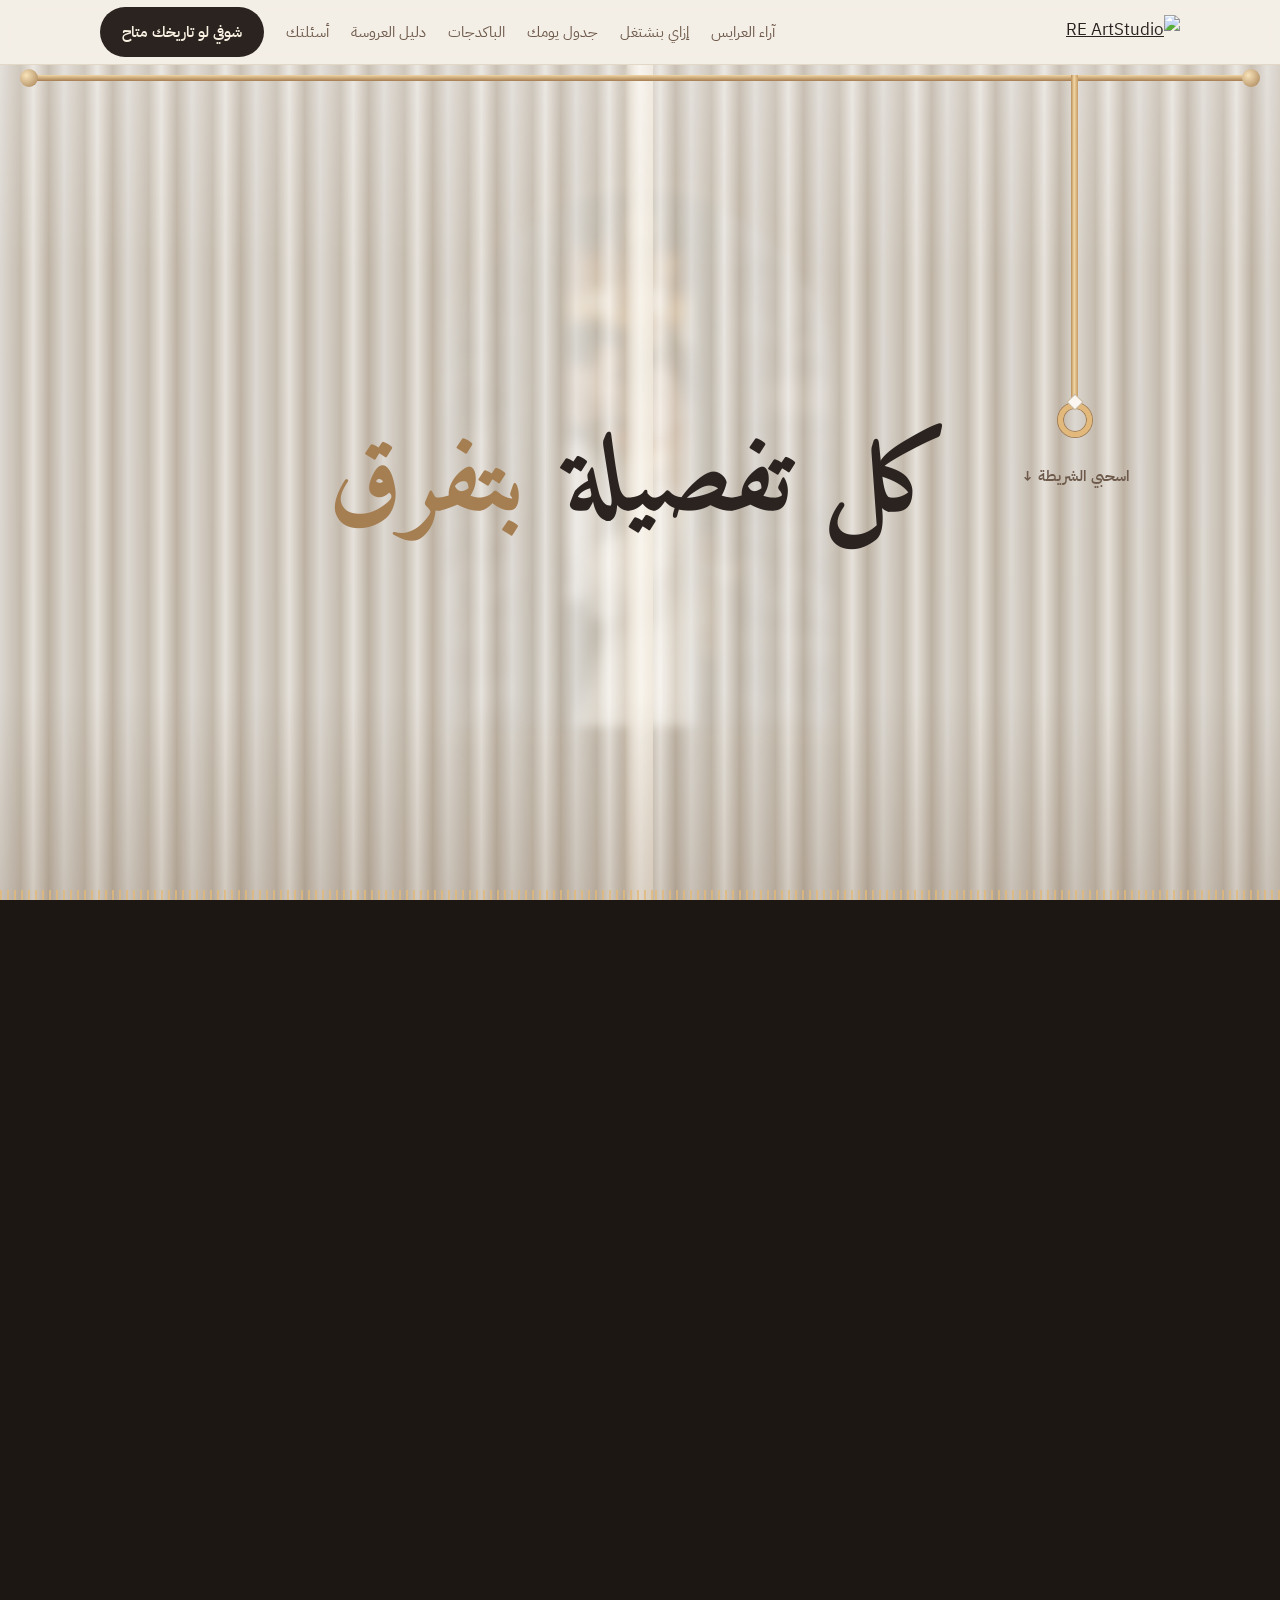
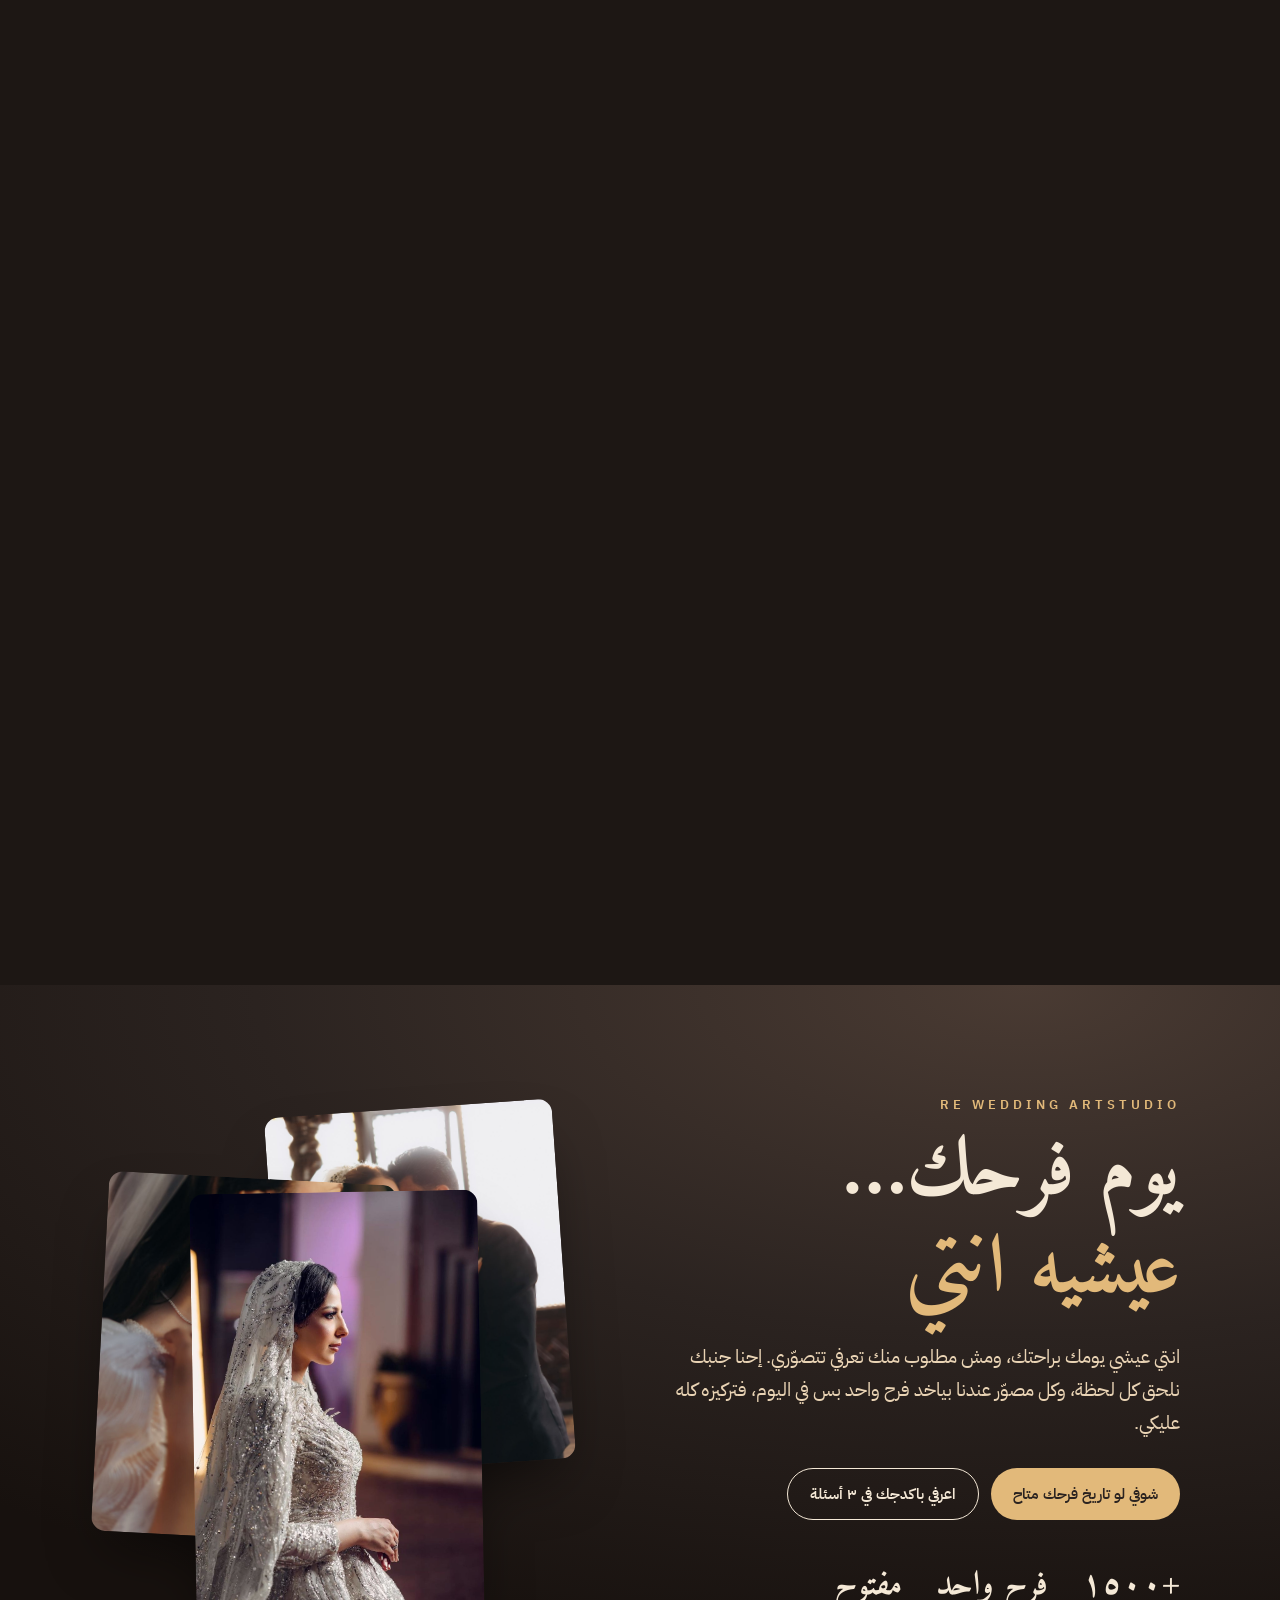
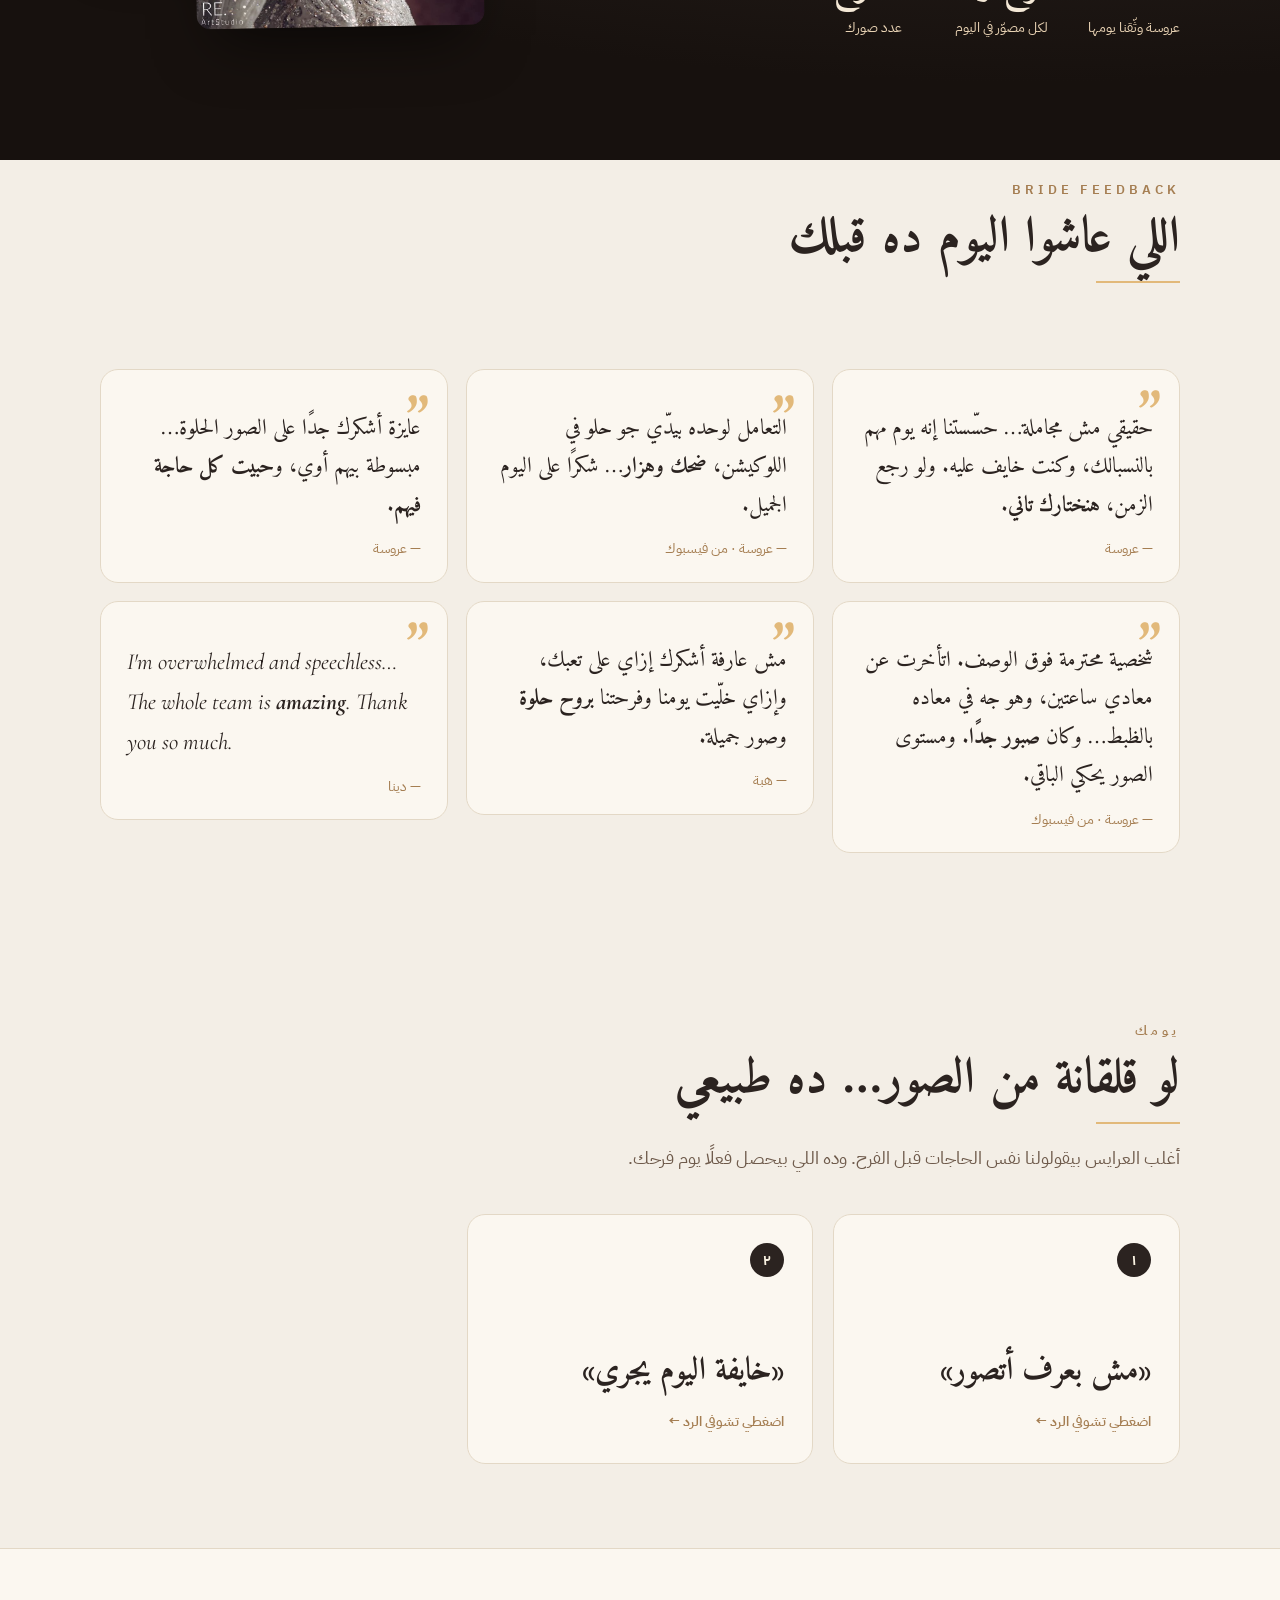
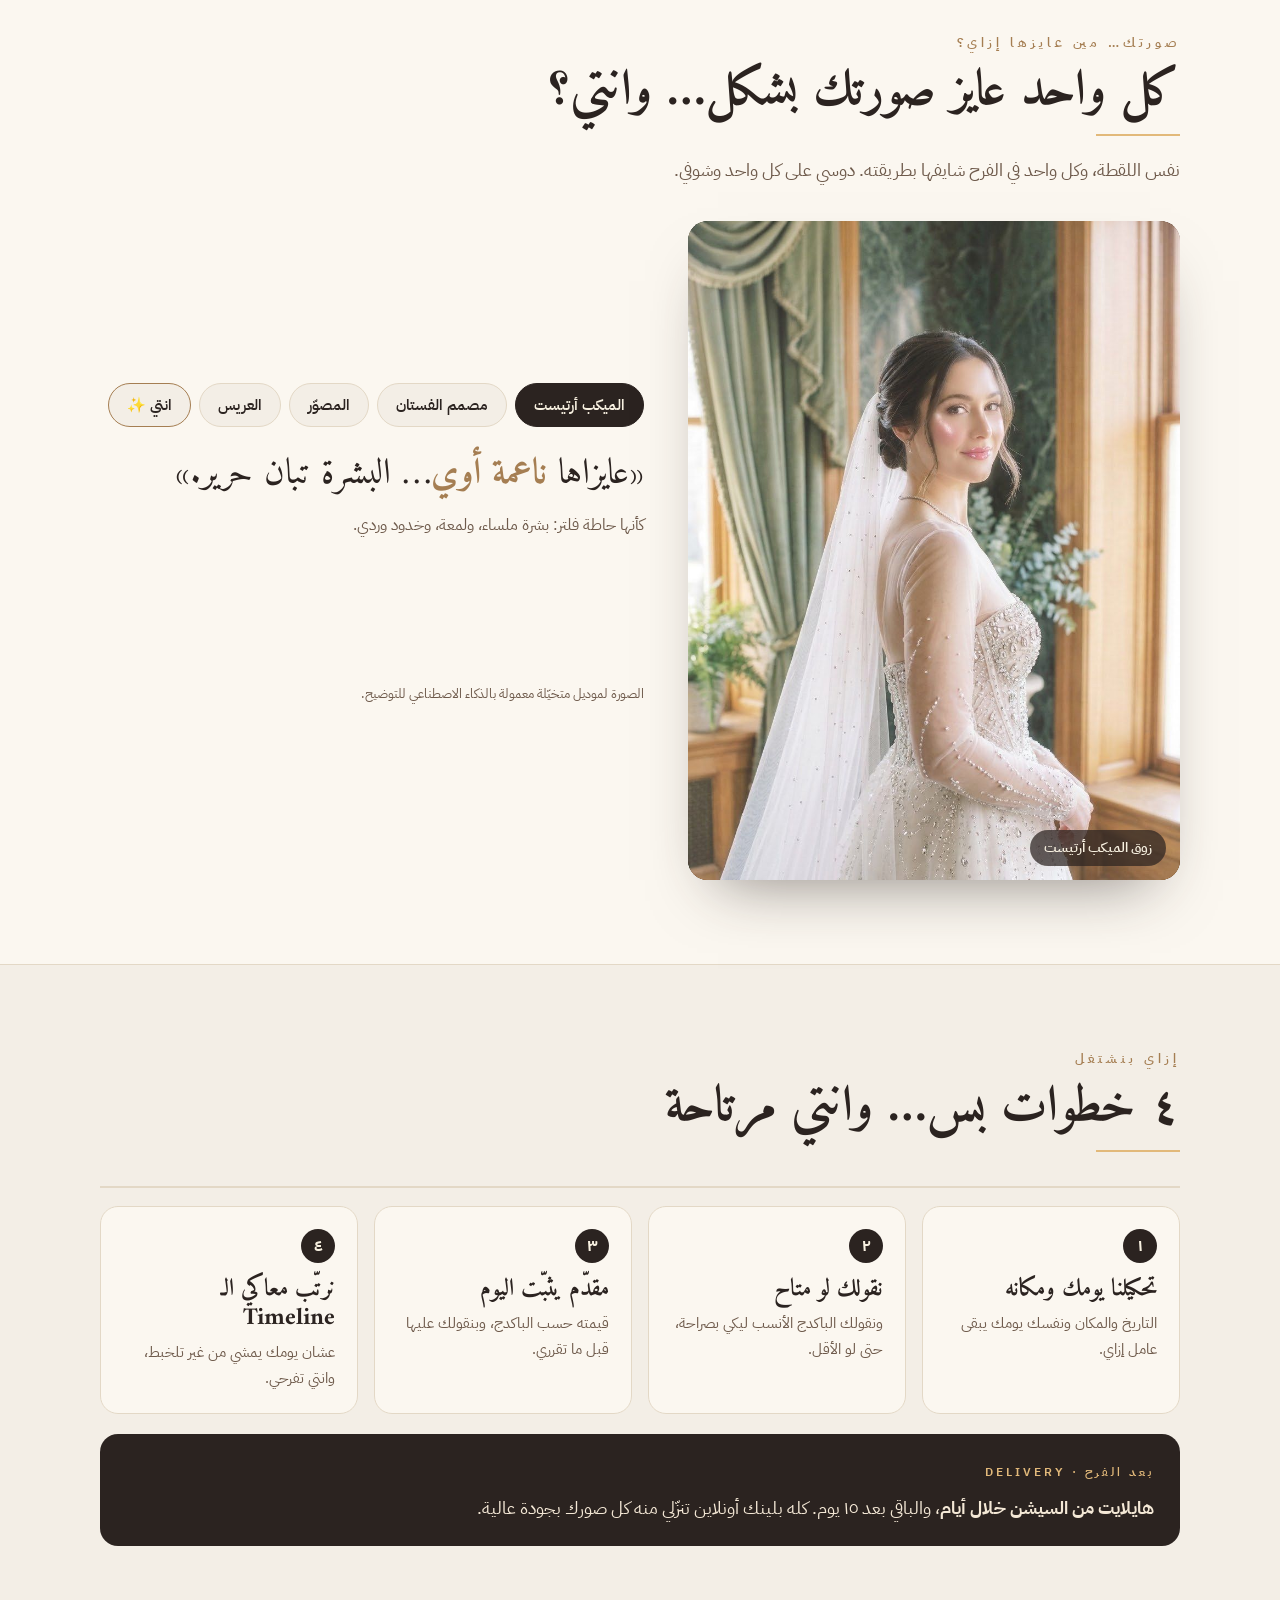
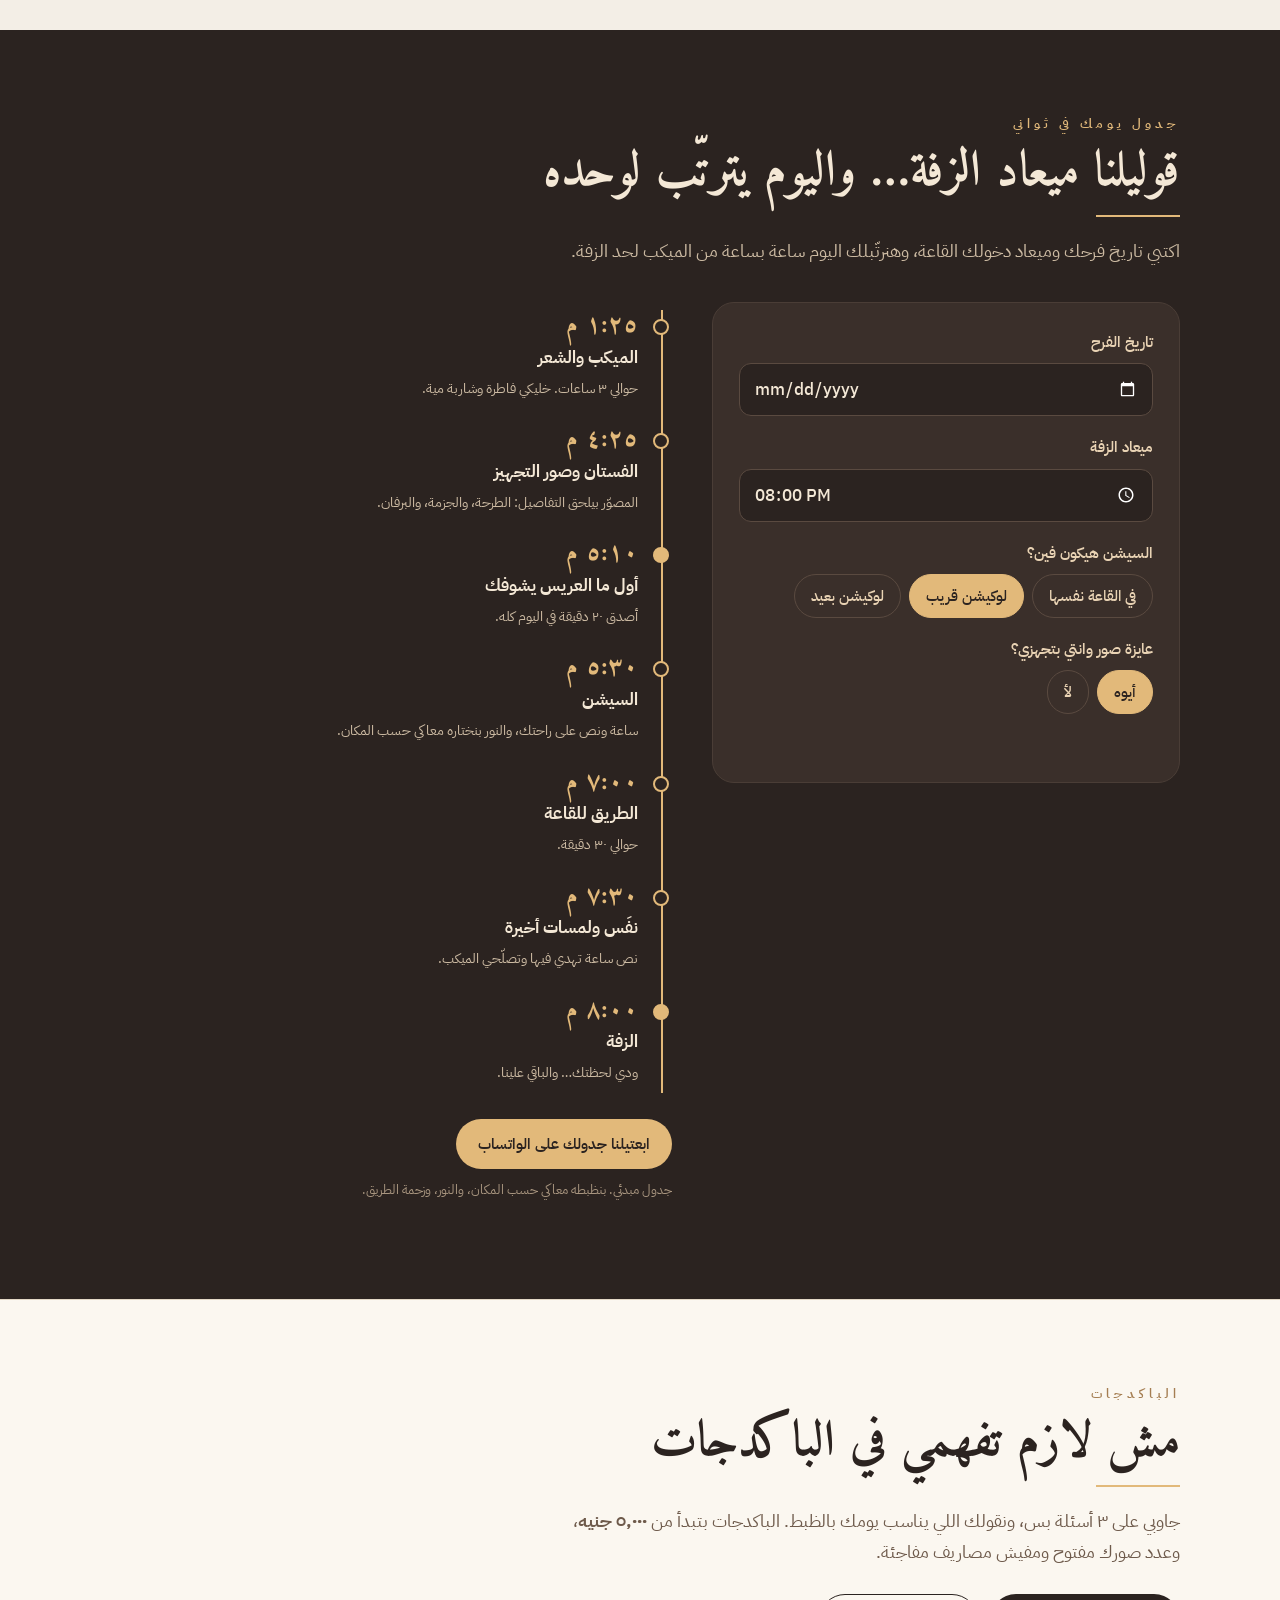
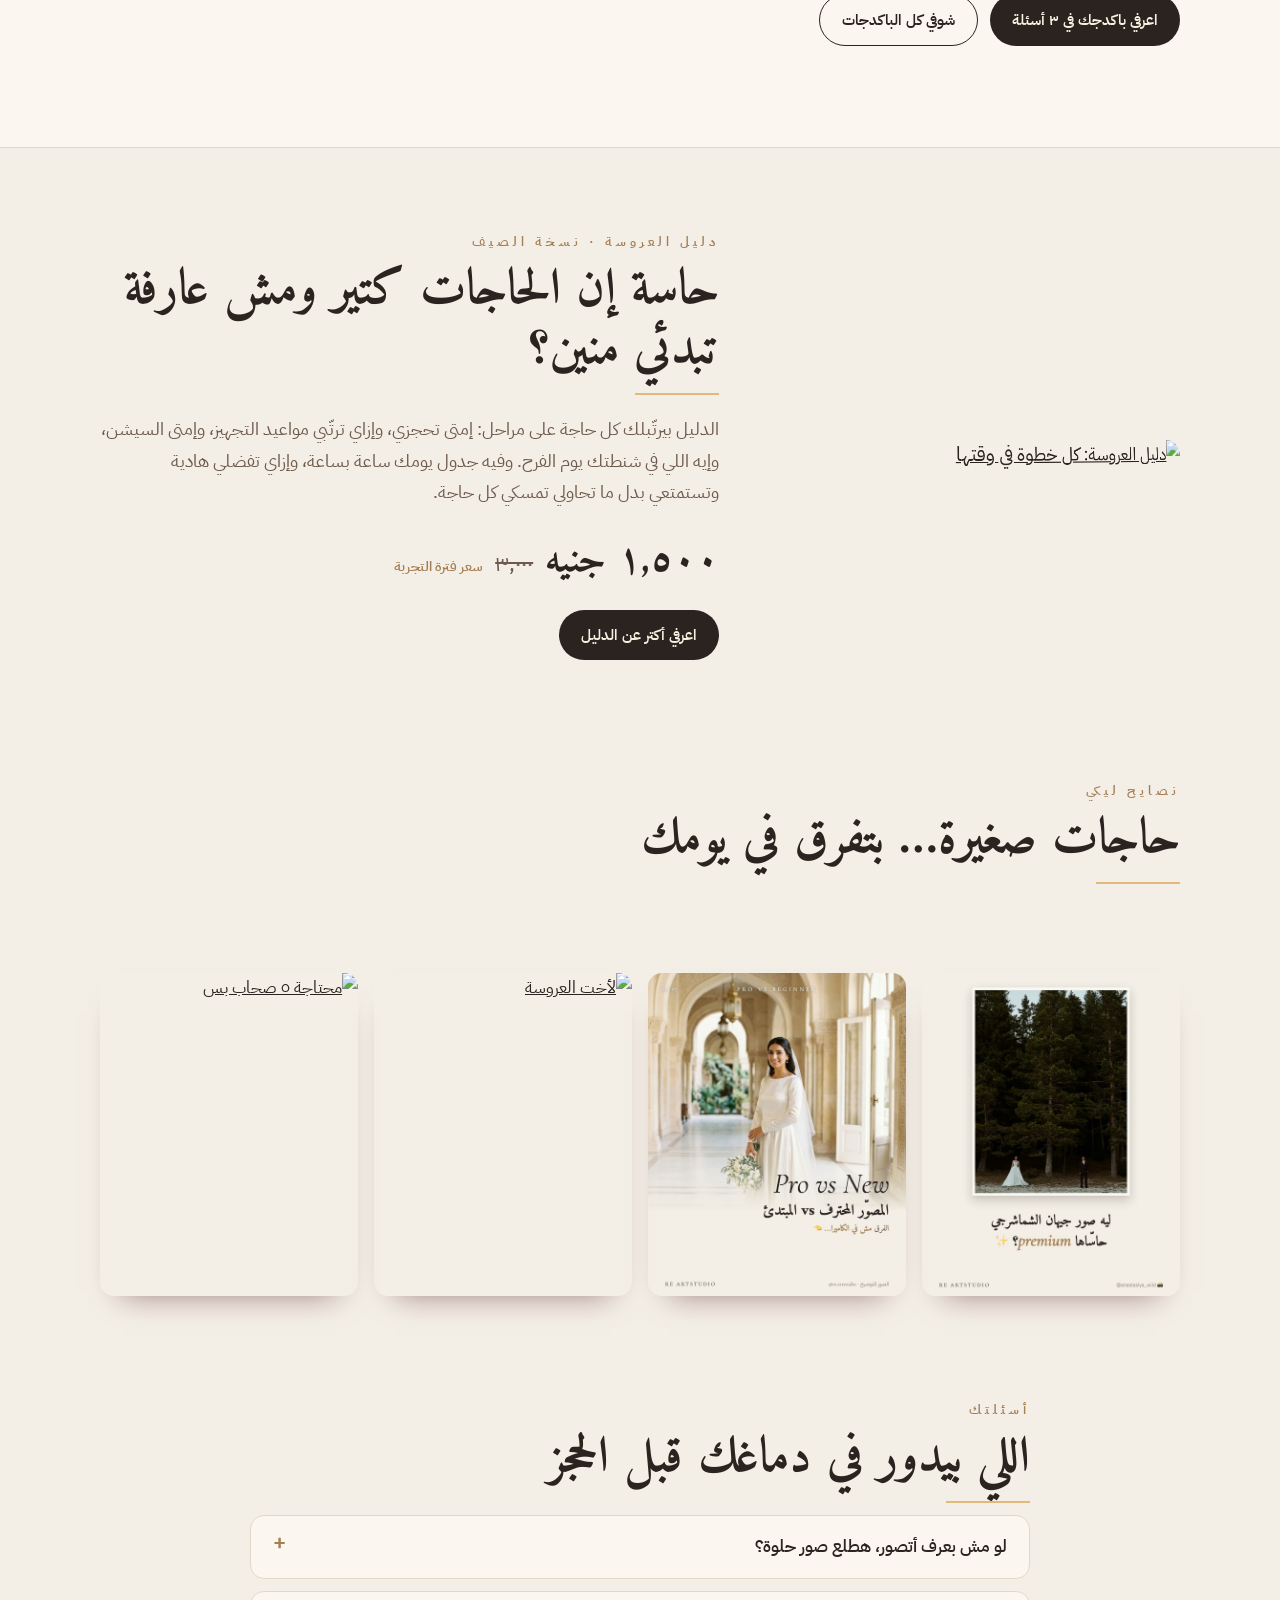
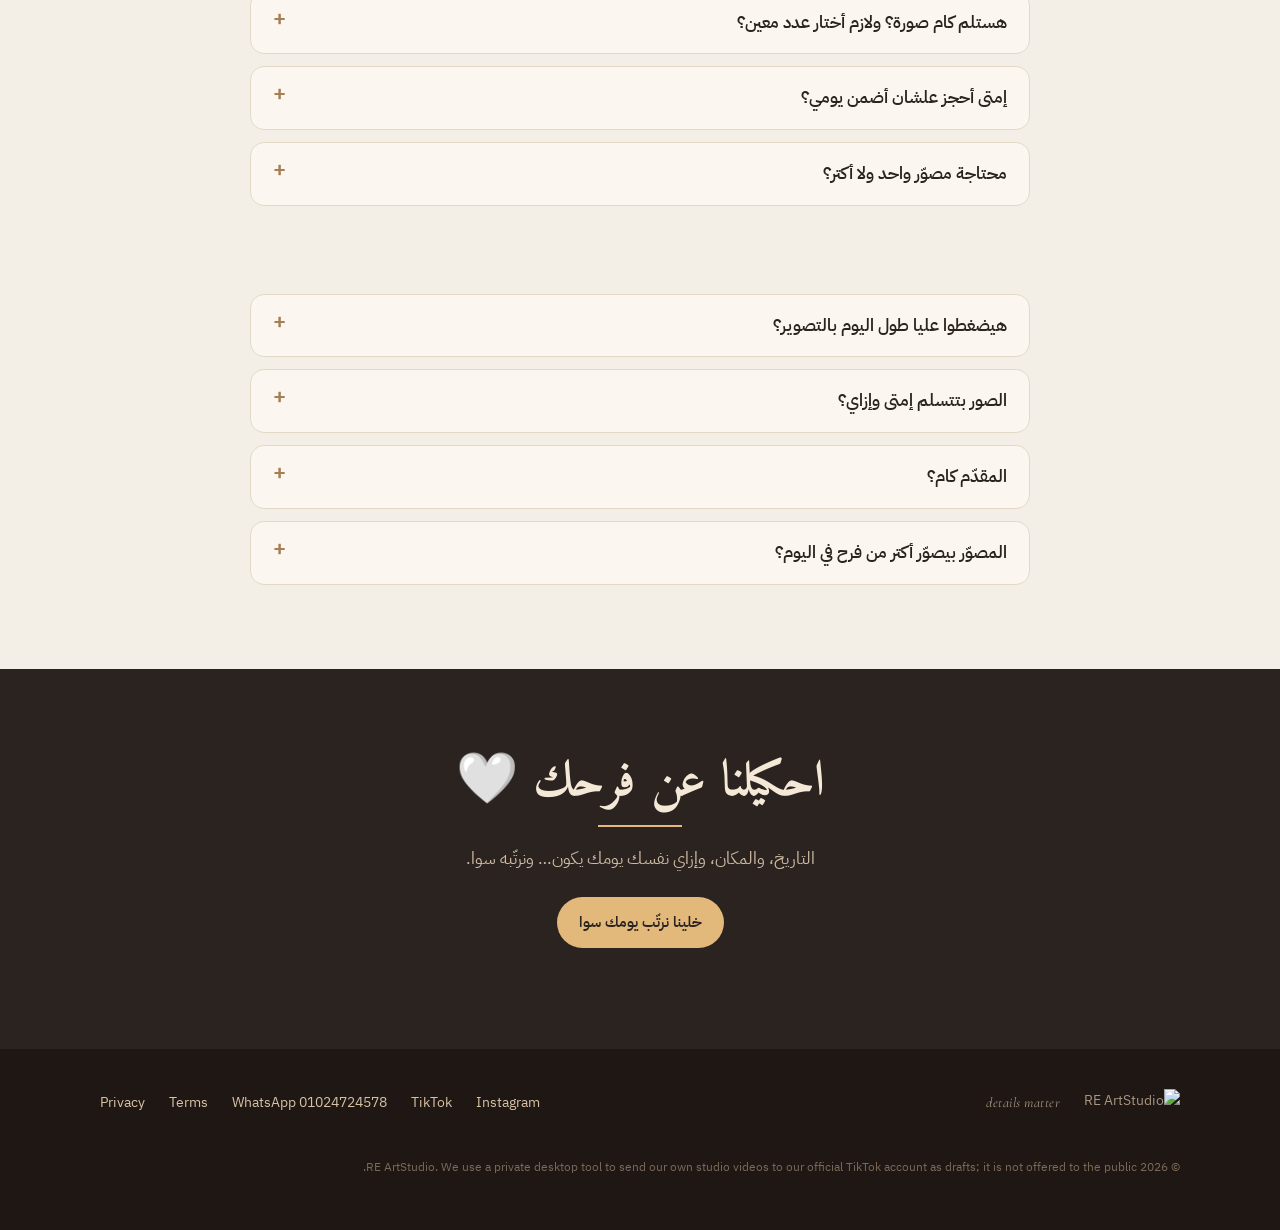
==== index.html @ d8bbf387 "Share cards, smart WhatsApp button on every page, lighter images Co-Authored-By: Claude Opus 5.5 <no" ====
<!doctype html>
<html lang="ar" dir="rtl">
<head>
<meta charset="utf-8">
<meta name="viewport" content="width=device-width, initial-scale=1">
<title>RE ArtStudio | يوم فرحك.. عيشيه</title>
<meta name="description" content="عيشي يوم فرحك براحتك، والصور هتيجي لوحدها. الباكدجات، ونصايح، ودليل العروسة.">
<meta property="og:title" content="RE ArtStudio | details matter">
<meta property="og:description" content="عيشي يوم فرحك براحتك، والصور هتيجي لوحدها.">
<meta property="og:image" content="https://reartstudio.github.io/assets/og_card.jpg">
<meta property="og:type" content="website">
<meta property="og:url" content="https://reartstudio.github.io/">
<meta property="og:site_name" content="RE ArtStudio">
<meta property="og:locale" content="ar_EG">
<meta property="og:image:width" content="1200">
<meta property="og:image:height" content="630">
<meta name="twitter:card" content="summary_large_image">
<meta name="theme-color" content="#2B2320">
<link rel="icon" href="assets/logo_brown.png">
<link rel="preconnect" href="https://fonts.googleapis.com"><link rel="preconnect" href="https://fonts.gstatic.com" crossorigin>
<link href="https://fonts.googleapis.com/css2?family=Amiri:wght@400;700&family=Cormorant+Garamond:ital,wght@1,500&family=IBM+Plex+Sans+Arabic:wght@400;500;600;700&display=swap" rel="stylesheet">
<link rel="stylesheet" href="style.css?v=13">
<link rel="stylesheet" href="interact.css?v=3">
<link rel="stylesheet" href="dayplan.css?v=1">
<link rel="stylesheet" href="taste.css?v=6">
<link rel="stylesheet" href="curtain.css?v=4">
<script>document.documentElement.classList.add('js')</script>
</head>
<body>

<nav><div class="wrap">
  <a class="logo" href="index.html" aria-label="RE ArtStudio"><img src="assets/logo_brown.png" alt="RE ArtStudio"></a>
  <div class="links" id="menu"><a href="#voices">آراء العرايس</a><a href="#how">إزاي بنشتغل</a><a href="#plan">جدول يومك</a><a href="packages.html">الباكدجات</a><a href="book.html">دليل العروسة</a><a href="#faq">أسئلتك</a></div>
  <a class="btn" href="https://wa.me/201024724578?text=%D8%A3%D9%87%D9%84%D9%8B%D8%A7%20%F0%9F%A4%8D%20%D8%B9%D8%A7%D9%8A%D8%B2%D8%A9%20%D8%A3%D8%B9%D8%B1%D9%81%20%D9%84%D9%88%20%D8%AA%D8%A7%D8%B1%D9%8A%D8%AE%20%D9%81%D8%B1%D8%AD%D9%8A%20%D9%85%D8%AA%D8%A7%D8%AD.%20%D8%A7%D9%84%D8%AA%D8%A7%D8%B1%D9%8A%D8%AE%3A%20...%20%D9%88%D8%A7%D9%84%D9%85%D9%83%D8%A7%D9%86%3A%20...">شوفي لو تاريخك متاح</a>
  <button class="menubtn" aria-label="القايمة" onclick="document.getElementById('menu').classList.toggle('open')">☰</button>
</div></nav>

<section class="veil-intro" aria-label="اسحبي الشريطة عشان تفتحي الطرحة">
  <div class="pin">
    <div class="scene">
      <div class="side r"><img src="assets/lx_earring.jpg" alt=""></div>
      <div class="side l"><img src="assets/lx_bw.jpg" alt=""></div>
      <div class="arch"><img src="assets/lx_door.jpg" alt="عريس وعروسة عند باب خشب محفور"></div>
      <p class="tag"><span class="latin">details matter</span><small><b>+١٥٠٠</b> عروسة وثّقنا يومها</small></p>
    </div>
    <div class="panel r"></div><div class="panel l"></div>
    <div class="rod"></div>
    <div class="words" aria-hidden="true"><span class="w r">كل تفصيلة</span><span class="w l">بتفرق</span></div>
    <div class="ribbon"><div class="strap"></div><button class="ring" aria-label="اسحبي الشريطة عشان تفتحي الطرحة"><i></i></button></div>
    <div class="hint">اسحبي الشريطة <em>↓</em></div>
  </div>
</section>

<header class="hero"><div class="wrap">
  <div>
    <span class="kicker" style="color:#E2B97A">RE WEDDING ARTSTUDIO</span>
    <h1>يوم فرحك…<br><b>عيشيه انتي</b></h1>
    <p>انتي عيشي يومك براحتك، ومش مطلوب منك تعرفي تتصوّري. إحنا جنبك نلحق كل لحظة، وكل مصوّر عندنا بياخد فرح واحد بس في اليوم، فتركيزه كله عليكي.</p>
    <div class="cta">
      <a class="btn gold" href="https://wa.me/201024724578?text=%D8%A3%D9%87%D9%84%D9%8B%D8%A7%20%F0%9F%A4%8D%20%D8%B9%D8%A7%D9%8A%D8%B2%D8%A9%20%D8%A3%D8%B9%D8%B1%D9%81%20%D9%84%D9%88%20%D8%AA%D8%A7%D8%B1%D9%8A%D8%AE%20%D9%81%D8%B1%D8%AD%D9%8A%20%D9%85%D8%AA%D8%A7%D8%AD.%20%D8%A7%D9%84%D8%AA%D8%A7%D8%B1%D9%8A%D8%AE%3A%20...%20%D9%88%D8%A7%D9%84%D9%85%D9%83%D8%A7%D9%86%3A%20...">شوفي لو تاريخ فرحك متاح</a>
      <a class="btn ghost" href="packages.html#quiz">اعرفي باكدجك في ٣ أسئلة</a>
    </div>
    <div class="stats"><div><b>+١٥٠٠</b>عروسة وثّقنا يومها</div><div><b>فرح واحد</b>لكل مصوّر في اليوم</div><div><b>مفتوح</b>عدد صورك</div></div>
  </div>
  <div class="stack" aria-hidden="true">
    <img src="assets/lx_light.jpg" alt="">
    <img src="assets/lx_shoulder.jpg" alt="">
    <img src="assets/lx_profile.jpg" alt="">
  </div>
</div></header>

<section id="voices" style="padding-top:20px"><div class="wrap">
  <span class="kicker">BRIDE FEEDBACK</span>
  <h2>اللي عاشوا اليوم ده قبلك</h2>
  <p class="lead">من رسايل عرايس بعد فرحهم، زي ما بعتوها.</p>
  <div class="voices">
    <figure><blockquote>حقيقي مش مجاملة… حسّستنا إنه يوم مهم بالنسبالك، وكنت خايف عليه. ولو رجع الزمن، <b>هنختارك تاني</b>.</blockquote><figcaption>عروسة</figcaption></figure>
    <figure><blockquote>شخصية محترمة فوق الوصف. اتأخرت عن معادي ساعتين، وهو جه في معاده بالظبط… وكان <b>صبور جدًا</b>. ومستوى الصور يحكي الباقي.</blockquote><figcaption>عروسة · من فيسبوك</figcaption></figure>
    <figure><blockquote>التعامل لوحده بيدّي جو حلو في اللوكيشن، <b>ضحك وهزار</b>… شكرًا على اليوم الجميل.</blockquote><figcaption>عروسة · من فيسبوك</figcaption></figure>
    <figure><blockquote>مش عارفة أشكرك إزاي على تعبك، وإزاي خلّيت يومنا وفرحتنا <b>بروح حلوة</b> وصور جميلة.</blockquote><figcaption>هبة</figcaption></figure>
    <figure><blockquote>عايزة أشكرك جدًا على الصور الحلوة… مبسوطة بيهم أوي، و<b>حبيت كل حاجة فيهم</b>.</blockquote><figcaption>عروسة</figcaption></figure>
    <figure class="en"><blockquote>I'm overwhelmed and speechless… The whole team is <b>amazing</b>. Thank you so much.</blockquote><figcaption>دينا</figcaption></figure>
  </div>
</div></section>
<section id="day"><div class="wrap">
  <span class="kicker">يومك</span>
  <h2>لو قلقانة من الصور… ده طبيعي</h2>
  <p class="lead">أغلب العرايس بيقولولنا نفس الحاجات قبل الفرح. وده اللي بيحصل فعلًا يوم فرحك.</p>
  <div class="cards">
    <div class="card"><div class="n">١</div><h3>«مش بعرف أتصور»</h3><p>مش مطلوب منك. هنقولك تعملي إيه بكلمة بسيطة، أو نسيبك تمشي وتضحكي مع عريسك، والصورة تطلع لوحدها.</p></div>
    <div class="card"><div class="n">٢</div><h3>«خايفة اليوم يجري»</h3><p>بنرتّب معاكي الجدول قبلها، عشان السيشن ياخد وقته وانتي تلحقي تفرحي بأهلك وصحابك.</p></div>
    <div class="card"><div class="n">٣</div><h3>«عايزة صور شبهي»</h3><p>من غير بوزات متخشّبة ولا توجيه طول الوقت. هتلاقي نفسك في الصور زي ما انتي، بس في أحلى يوم.</p></div>
  </div>
</div></section>
<section class="taste" id="taste"><div class="wrap">
  <span class="kicker">صورتك… مين عايزها إزاي؟</span>
  <h2>كل واحد عايز صورتك بشكل… وانتي؟</h2>
  <p class="lead">نفس اللقطة، وكل واحد في الفرح شايفها بطريقته. دوسي على كل واحد وشوفي.</p>
  <div class="ts-grid">
    <div class="ts-photo" data-mode="one">
      <img class="base" data-k="base" src="assets/taste_base.jpg?v=4" alt="عروسة بفستان مطرّز بالكريستال في صالون بستاير خضرا">
      <img class="layer" data-k="makeup" src="assets/taste_makeup.jpg?v=4" alt="" loading="lazy">
      <img class="layer" data-k="dress" src="assets/taste_dress.jpg?v=6" alt="" loading="lazy">
      <img class="layer" data-k="photog" src="assets/taste_photog.jpg?v=6" alt="" loading="lazy">
      <img class="groom" data-k="groom" src="assets/taste_groom.jpg?v=5" alt="العريس والعروسة ماشيين بعيد في ممر الجنينة" loading="lazy">
      <img class="groom2" src="assets/taste_groom2.jpg?v=5" alt="لقطة درون للعريس بيجري وساحب العروسة" loading="lazy">
      <span class="who"></span>
    </div>
    <div class="ts-side">
      <div class="ts-tabs" role="tablist" aria-label="مين عايز الصورة إزاي">
        <button type="button" role="tab" data-k="makeup" data-label="زوق الميكب أرتيست">الميكب أرتيست</button>
        <button type="button" role="tab" data-k="dress" data-label="زوق مصمم الفستان">مصمم الفستان</button>
        <button type="button" role="tab" data-k="photog" data-label="زوق المصوّر">المصوّر</button>
        <button type="button" role="tab" data-k="groom" data-label="زوق العريس">العريس</button>
        <button type="button" role="tab" class="you" data-k="you" data-label="زوقك انتي">انتي ✨</button>
      </div>
      <div class="ts-card">
        <div class="ts-panel" data-k="makeup"><p class="ts-say">«عايزاها <b>ناعمة أوي</b>… البشرة تبان حرير.»</p><p class="ts-why">كأنها حاطة فلتر: بشرة ملساء، ولمعة، وخدود وردي.</p></div>
        <div class="ts-panel" data-k="dress" hidden><p class="ts-say">«عايز <b>دراما</b>… ولمعة الفستان هي اللي تبيع.»</p><p class="ts-why">إضاءة سينمائية، والكريستال بيلمع لوحده، والخلفية تهدى عشان الفستان يبان.</p></div>
        <div class="ts-panel" data-k="photog" hidden><p class="ts-say">«الألوان لازم <b>تمشي على قواعد</b>.»</p><p class="ts-why">الخلفية أخضر زيتي زي الرخام، والبشرة دافية زي خشب البلوط، والفاتح عاجي.</p>
          <div class="ts-sw"><span><i style="background:#736B49"></i>Sage</span><span><i style="background:#9B653C"></i>Oak</span><span><i style="background:#F3D4B9"></i>Ivory</span></div></div>
        <div class="ts-panel" data-k="groom" hidden><p class="ts-say">«هو بس <b>عايز ياخدها ويروّح</b> 😅»</p><p class="ts-why">ماسك إيدها وخلاص… والصور؟ بعدين.</p></div>
        <div class="ts-panel" data-k="you" hidden><p class="ts-say">لكن إحنا بنهتم <b>انتي عايزة إيه</b>… ونعمله.</p>
          <div class="ts-mix">
            <label>نعومة<input type="range" name="makeup" min="0" max="100" value="40"><output></output></label>
            <label>لمعة الفستان<input type="range" name="dress" min="0" max="100" value="35"><output></output></label>
            <label>أخضر وخشب<input type="range" name="photog" min="0" max="100" value="30"><output></output></label>
          </div>
          <div class="ts-cta"><a class="btn gold ts-wa" href="#" target="_blank" rel="noopener">ابعتيلنا زوقك على الواتساب</a></div></div>
      </div>
      <p class="ts-note">الصورة لموديل متخيّلة معمولة بالذكاء الاصطناعي للتوضيح.</p>
    </div>
  </div>
</div></section>

<section id="how"><div class="wrap">
  <span class="kicker">إزاي بنشتغل</span>
  <h2>٤ خطوات بس… وانتي مرتاحة</h2>
  <div class="steps">
    <div><b>١</b><h3>تحكيلنا يومك ومكانه</h3><p>التاريخ والمكان ونفسك يومك يبقى عامل إزاي.</p></div>
    <div><b>٢</b><h3>نقولك لو متاح</h3><p>ونقولك الباكدج الأنسب ليكي بصراحة، حتى لو الأقل.</p></div>
    <div><b>٣</b><h3>مقدّم يثبّت اليوم</h3><p>قيمته حسب الباكدج، وبنقولك عليها قبل ما تقرري.</p></div>
    <div><b>٤</b><h3>نرتّب معاكي الـ Timeline</h3><p>عشان يومك يمشي من غير تلخبط، وانتي تفرحي.</p></div>
  </div>
  <div class="deliv"><span class="tag">بعد الفرح · DELIVERY</span>
    <p><b>هايلايت من السيشن خلال أيام</b>، والباقي بعد ١٥ يوم. كله بلينك أونلاين تنزّلي منه كل صورك بجودة عالية.</p></div>
</div></section>

<section id="plan" class="dayplan"><div class="wrap">
  <span class="kicker">جدول يومك في ثواني</span>
  <h2>قوليلنا ميعاد الزفة… واليوم يترتّب لوحده</h2>
  <p class="lead">اكتبي تاريخ فرحك وميعاد دخولك القاعة، وهنرتّبلك اليوم ساعة بساعة من الميكب لحد الزفة.</p>
  <div class="dp-grid">
    <div class="dp-form">
      <label>تاريخ الفرح<input type="date" id="dp-date"></label>
      <label>ميعاد الزفة<input type="time" id="dp-time" value="20:00"></label>
      <div><label style="margin-bottom:8px">السيشن هيكون فين؟</label>
        <div class="dp-chips" data-k="travel"><button type="button" data-v="0" aria-pressed="false">في القاعة نفسها</button><button type="button" data-v="30" aria-pressed="true">لوكيشن قريب</button><button type="button" data-v="60" aria-pressed="false">لوكيشن بعيد</button></div></div>
      <div><label style="margin-bottom:8px">عايزة صور وانتي بتجهزي؟</label>
        <div class="dp-chips" data-k="ready"><button type="button" data-v="1" aria-pressed="true">أيوه</button><button type="button" data-v="0" aria-pressed="false">لأ</button></div></div>
      <p class="dp-count" aria-live="polite"></p>
    </div>
    <div>
      <div class="dp-out" aria-live="polite"></div>
      <div class="dp-actions"><a class="btn gold dp-wa" href="#" target="_blank" rel="noopener" hidden>ابعتيلنا جدولك على الواتساب</a></div>
      <p class="dp-note">جدول مبدئي. بنظبطه معاكي حسب المكان، والنور، وزحمة الطريق.</p>
    </div>
  </div>
</div></section>

<section id="packages" class="packages"><div class="wrap">
  <span class="kicker">الباكدجات</span>
  <h2>مش لازم تفهمي في الباكدجات</h2>
  <p class="lead">جاوبي على ٣ أسئلة بس، ونقولك اللي يناسب يومك بالظبط. الباكدجات بتبدأ من <b>٥,٠٠٠ جنيه</b>، وعدد صورك مفتوح ومفيش مصاريف مفاجئة.</p>
  <p style="margin-top:26px;display:flex;gap:12px;flex-wrap:wrap"><a class="btn" href="packages.html#quiz">اعرفي باكدجك في ٣ أسئلة</a><a class="btn ghost" href="packages.html">شوفي كل الباكدجات</a></p>
</div></section>
<section><div class="wrap bookband">
  <a href="book.html"><img src="assets/b_cover.jpg" alt="دليل العروسة: كل خطوة في وقتها" loading="lazy"></a>
  <div>
    <span class="kicker">دليل العروسة · نسخة الصيف</span>
    <h2>حاسة إن الحاجات كتير ومش عارفة تبدئي منين؟</h2>
    <p class="lead">الدليل بيرتّبلك كل حاجة على مراحل: إمتى تحجزي، وإزاي ترتّبي مواعيد التجهيز، وإمتى السيشن، وإيه اللي في شنطتك يوم الفرح. وفيه جدول يومك ساعة بساعة، وإزاي تفضلي هادية وتستمتعي بدل ما تحاولي تمسكي كل حاجة.</p>
    <p class="bprice"><b>١,٥٠٠ جنيه</b> <s>٣,٠٠٠</s> <span>سعر فترة التجربة</span></p><p style="margin-top:14px"><a class="btn" href="book.html">اعرفي أكتر عن الدليل</a></p>
  </div>
</div></section>
<section id="work" style="padding-top:20px"><div class="wrap">
  <span class="kicker">نصايح ليكي</span>
  <h2>حاجات صغيرة… بتفرق في يومك</h2>
  <p class="lead">من صحابك يوم الفرح، لحد الطرحة قبل كل صورة. اضغطي على أي واحدة تشوفيها كاملة.</p>
  <div class="work">
    <a href="https://www.instagram.com/p/DfufTEolTdJ/" target="_blank" rel="noopener"><img src="assets/w_gihan_p.jpg" alt="ليه صور جيهان الشماشرجي حاسّاها premium" loading="lazy"></a>
    <a href="https://www.instagram.com/re.artstudio/" target="_blank" rel="noopener"><img src="assets/w_pro.jpg" alt="المصور المحترف والمبتدئ" loading="lazy"></a>
    <a href="https://www.instagram.com/re.artstudio/" target="_blank" rel="noopener"><img src="assets/w_sister.jpg" alt="لأخت العروسة" loading="lazy"></a>
    <a href="https://www.instagram.com/re.artstudio/" target="_blank" rel="noopener"><img src="assets/w_friends.jpg" alt="محتاجة ٥ صحاب بس" loading="lazy"></a>
  </div>
</div></section>
<section id="faq" style="padding-top:20px"><div class="wrap" style="max-width:820px">
  <span class="kicker">أسئلتك</span>
  <h2>اللي بيدور في دماغك قبل الحجز</h2>
  <details><summary>لو مش بعرف أتصور، هطلع صور حلوة؟</summary><p>أيوه. مش مطلوب منك تعرفي. هنقولك بكلمة بسيطة تقفي فين أو تبصّي فين، وأغلب الوقت هنسيبك تتحركي على طبيعتك.</p></details>
  <details><summary>هستلم كام صورة؟ ولازم أختار عدد معين؟</summary><p>لأ، عدد الصور مفتوح في كل الباكدجات، ومن غير مصاريف زيادة.</p></details>
  <details><summary>إمتى أحجز علشان أضمن يومي؟</summary><p>أول ما تحددي التاريخ. ابعتيلنا التاريخ والمكان، ونقولك لو اليوم متاح، وتأكّديه بمقدّم حسب الباكدج.</p></details>
  <details><summary>محتاجة مصوّر واحد ولا أكتر؟</summary><p>على حسب فرحك: عدد الضيوف، وعدد الأماكن، ولو في حاجات بتحصل في نفس الوقت. احكيلنا ونقولك اللي يناسبك بصراحة، حتى لو الأقل.</p></details>
  <details><summary>السيشن لازم يكون وقت الغروب؟</summary><p>لأ. في أماكن نورها أحلى بالنهار. بنختار الميعاد معاكي حسب المكان وجدول يومك.</p></details>
  <details><summary>هيضغطوا عليا طول اليوم بالتصوير؟</summary><p>لأ. بنعرف إمتى نصوّر وإمتى نبعد ونسيبك تفرحي.</p></details>
  <details><summary>الصور بتتسلم إمتى وإزاي؟</summary><p>هايلايت من السيشن بيوصلك خلال أيام، والباقي بعد ١٥ يوم. كله بلينك أونلاين تنزّلي منه كل صورك بجودة عالية.</p></details>
  <details><summary>المقدّم كام؟</summary><p>حسب الباكدجات، وبنقولك قيمته قبل ما تقرري. هو اللي بيثبّت يومك.</p></details>
  <details><summary>المصوّر بيصوّر أكتر من فرح في اليوم؟</summary><p>لأ. كل مصوّر عندنا بياخد فرح واحد بس في اليوم، فتركيزه كله على يومك.</p></details>
</div></section>
<section class="closing"><div class="wrap">
  <h2>احكيلنا عن فرحك 🤍</h2>
  <p>التاريخ، والمكان، وإزاي نفسك يومك يكون… ونرتّبه سوا.</p>
  <p style="margin-top:24px"><a class="btn gold" href="https://wa.me/201024724578?text=%D8%A3%D9%87%D9%84%D9%8B%D8%A7%20%F0%9F%A4%8D%20%D8%B9%D8%A7%D9%88%D8%B2%D8%A9%20%D8%A3%D8%AD%D9%83%D9%8A%D9%84%D9%83%D9%85%20%D8%B9%D9%86%20%D9%81%D8%B1%D8%AD%D9%8A">خلينا نرتّب يومك سوا</a></p>
</div></section>
<footer><div class="wrap">
  <img src="assets/logo_white.png" alt="RE ArtStudio">
  <span class="latin">details matter</span>
  <span class="grow"></span>
  <a href="https://www.instagram.com/re.artstudio/" target="_blank" rel="noopener">Instagram</a>
  <a href="https://www.tiktok.com/@re.artstudio" target="_blank" rel="noopener">TikTok</a>
  <a href="https://wa.me/201024724578">WhatsApp 01024724578</a>
  <a href="terms.html">Terms</a><a href="privacy.html">Privacy</a>
  <p class="tiny">© 2026 RE ArtStudio. We use a private desktop tool to send our own studio videos to our official TikTok account as drafts; it is not offered to the public.</p>
</div></footer>
<a class="wafab" href="https://wa.me/201024724578?text=%D8%A3%D9%87%D9%84%D9%8B%D8%A7%20%F0%9F%A4%8D%20%D8%B9%D8%A7%D9%8A%D8%B2%D8%A9%20%D8%A3%D8%B9%D8%B1%D9%81%20%D9%84%D9%88%20%D8%AA%D8%A7%D8%B1%D9%8A%D8%AE%20%D9%81%D8%B1%D8%AD%D9%8A%20%D9%85%D8%AA%D8%A7%D8%AD.%20%D8%A7%D9%84%D8%AA%D8%A7%D8%B1%D9%8A%D8%AE%3A%20...%20%D9%88%D8%A7%D9%84%D9%85%D9%83%D8%A7%D9%86%3A%20...">واتساب 💬</a>
<script src="curtain.js?v=2"></script>
<script src="dayplan.js?v=1"></script>
<script src="taste.js?v=4"></script>
<script src="interact.js?v=4"></script>
</body>
</html>
---- style.css ----
/* RE ArtStudio site — same identity as the Instagram page: cream, ink, gold, maroon. */
:root{--cream:#F3EEE6;--paper:#FBF7F0;--ink:#2B2320;--muted:#6E5A4B;--gold:#A57E52;--gold2:#E2B97A;--maroon:#2B2320;--line:#E3D8C6}
*{box-sizing:border-box}
html{scroll-behavior:smooth}
body{margin:0;background:var(--cream);color:var(--ink);font-family:"IBM Plex Sans Arabic",system-ui,sans-serif;line-height:1.75;font-size:17px}
img{max-width:100%;display:block}
a{color:inherit}
.wrap{max-width:1120px;margin:0 auto;padding:0 20px}
.latin{font-family:"Cormorant Garamond",serif;font-style:italic;letter-spacing:.5px}
h1,h2,h3{font-family:Amiri,serif;line-height:1.2;margin:0}
h2{font-size:clamp(32px,4.6vw,50px)}
.kicker{font:600 13px "IBM Plex Sans Arabic",sans-serif;letter-spacing:4px;color:var(--gold);text-transform:uppercase;margin-bottom:10px;display:block}
.lead{color:var(--muted);font-size:18px;max-width:640px}
section{padding:84px 0}

/* nav */
nav{position:sticky;top:0;z-index:10;background:rgba(243,238,230,.92);backdrop-filter:blur(8px);border-bottom:1px solid var(--line)}
nav .wrap{display:flex;align-items:center;gap:22px;height:64px}
nav .logo img{height:34px}
nav .links{display:flex;gap:22px;margin-inline-start:auto;font-size:15px}
nav .links a{text-decoration:none;color:var(--muted)}
nav .links a:hover{color:var(--ink)}
.btn{display:inline-flex;align-items:center;gap:8px;background:var(--maroon);color:#F8F1E1;text-decoration:none;font-weight:600;padding:12px 22px;border-radius:99px;font-size:15px;transition:transform .15s}
.btn:hover{transform:translateY(-1px)}
.btn.ghost{background:transparent;color:var(--ink);border:1.5px solid var(--ink)}
.btn.gold{background:var(--gold2);color:var(--maroon)}
@media(max-width:760px){nav .links{display:none}}

/* hero */
.hero{background:radial-gradient(120% 90% at 80% 0%,#4a3b33 0,#2B2320 50%,#17110e 100%);color:#F4E8D6;padding:110px 0 120px;overflow:hidden}
.hero .wrap{display:grid;grid-template-columns:1.1fr .9fr;gap:48px;align-items:center}
.hero h1{font-size:clamp(44px,6.6vw,82px)}
.hero h1 b{color:var(--gold2);font-weight:700}
.hero p{color:#E9D3B4;font-size:19px;max-width:520px}
.hero .cta{display:flex;gap:12px;flex-wrap:wrap;margin-top:28px}
.hero .ghost{color:#F4E8D6;border-color:#F4E8D6}
.hero .stack{position:relative;height:520px}
.hero .stack img{position:absolute;width:62%;border-radius:14px;box-shadow:0 30px 60px -20px rgba(0,0,0,.6)}
.hero .stack img:nth-child(1){top:0;inset-inline-start:0;transform:rotate(-4deg)}
.hero .stack img:nth-child(2){top:70px;inset-inline-end:0;transform:rotate(3deg)}
.hero .stack img:nth-child(3){bottom:0;inset-inline-start:18%;transform:rotate(-1deg)}
.stats{display:flex;gap:34px;margin-top:36px;color:#E9D3B4;font-size:14px}
.stats b{display:block;font:700 34px Amiri,serif;color:#F4E8D6}
@media(max-width:860px){.hero .wrap{grid-template-columns:1fr}.hero .stack{height:420px}}

/* values */
.cards{display:grid;grid-template-columns:repeat(3,1fr);gap:20px;margin-top:40px}
.card{background:var(--paper);border:1px solid var(--line);border-radius:18px;padding:28px}
.card .n{font:700 15px "IBM Plex Sans Arabic";color:#F8F1E1;background:var(--maroon);width:34px;height:34px;border-radius:50%;display:grid;place-items:center;margin-bottom:14px}
.card h3{font-size:28px;margin-bottom:6px}
.card p{margin:0;color:var(--muted)}
@media(max-width:860px){.cards{grid-template-columns:1fr}}

/* work grid */
.work{display:grid;grid-template-columns:repeat(4,1fr);gap:16px;margin-top:40px}
.work a{display:block;border-radius:14px;overflow:hidden;box-shadow:0 18px 30px -22px rgba(74,15,20,.6);transition:transform .2s}
.work a:hover{transform:translateY(-4px)}
.work img{aspect-ratio:4/5;object-fit:cover;width:100%}
@media(max-width:860px){.work{grid-template-columns:repeat(2,1fr)}}

/* packages */
.packages{background:var(--paper);border-top:1px solid var(--line);border-bottom:1px solid var(--line)}
.pk{display:grid;grid-template-columns:repeat(4,1fr);gap:18px;margin-top:40px}
.plan{background:var(--cream);border:1px solid var(--line);border-radius:20px;padding:28px 24px;display:flex;flex-direction:column}
.plan.hot{background:var(--maroon);color:#F4E8D6;border-color:var(--maroon)}
.plan .tag{font:600 12px "IBM Plex Sans Arabic";letter-spacing:3px;color:var(--gold)}
.plan.hot .tag{color:var(--gold2)}
.plan h3{font-size:30px;margin:6px 0 2px}
.plan .price{font:700 40px Amiri,serif;margin:10px 0}
.plan .price small{font:500 15px "IBM Plex Sans Arabic";opacity:.7}
.plan ul{list-style:none;padding:0;margin:0 0 22px;flex:1}
.plan li{padding:6px 0;border-bottom:1px dashed var(--line)}
.plan.hot li{border-color:rgba(244,232,214,.2)}
.plan li::before{content:"✓ ";color:var(--gold)}
.plan.hot li::before{color:var(--gold2)}
.note{margin-top:26px;display:flex;gap:28px;flex-wrap:wrap;color:var(--muted);font-size:15px}
.note span::before{content:"🤍 "}
@media(max-width:980px){.pk{grid-template-columns:repeat(2,1fr)}}
@media(max-width:560px){.pk{grid-template-columns:1fr}}

/* book teaser */
.bookband{display:grid;grid-template-columns:.8fr 1.2fr;gap:48px;align-items:center}
.bookband img{border-radius:16px;box-shadow:0 30px 60px -28px rgba(74,15,20,.55)}
@media(max-width:860px){.bookband{grid-template-columns:1fr}}

/* faq */
details{background:var(--paper);border:1px solid var(--line);border-radius:14px;padding:16px 22px;margin-top:12px}
summary{cursor:pointer;font-weight:600;list-style:none}
summary::after{content:"+";float:left;color:var(--gold);font-size:22px;line-height:1}
details[open] summary::after{content:"–"}
details p{margin:10px 0 0;color:var(--muted)}

/* closing + footer */
.closing{background:var(--ink);color:#F4E8D6;text-align:center}
.closing h2{color:#F4E8D6}
.closing p{color:#CDBBA3}
footer{background:#1E1714;color:#A89580;font-size:14px;padding:40px 0}
footer .wrap{display:flex;gap:24px;flex-wrap:wrap;align-items:center}
footer img{height:30px}
footer a{color:#D9C3A5;text-decoration:none}
footer .grow{flex:1}
.tiny{font-size:12px;color:#7c6a59;margin-top:14px;width:100%}

/* book page */
.bhero{background:linear-gradient(180deg,#EAF1F7 0,#F3EEE6 100%)}
.bhero .wrap{display:grid;grid-template-columns:1fr .8fr;gap:48px;align-items:center}
.bhero h1{font-size:clamp(46px,6.4vw,80px);color:#1E3A5F}
.bhero h1 b{color:var(--maroon)}
.bhero img{border-radius:18px;box-shadow:0 34px 70px -30px rgba(30,58,95,.55)}
@media(max-width:860px){.bhero .wrap{grid-template-columns:1fr}}
.parts{counter-reset:p;display:grid;grid-template-columns:repeat(3,1fr);gap:16px;margin-top:36px}
.parts div{background:var(--paper);border:1px solid var(--line);border-radius:16px;padding:20px 22px}
.parts div::before{counter-increment:p;content:counter(p, arabic-indic);display:inline-grid;place-items:center;width:32px;height:32px;border-radius:50%;background:#1E3A5F;color:#fff;font-weight:700;margin-bottom:10px}
.parts b{display:block;font:700 22px Amiri,serif}
.parts span{color:var(--muted);font-size:15px}
@media(max-width:860px){.parts{grid-template-columns:1fr}}
.peek{display:grid;grid-template-columns:repeat(4,1fr);gap:14px;margin-top:36px}
.peek img{border-radius:12px;border:1px solid var(--line);aspect-ratio:3/4;object-fit:cover;object-position:top;width:100%}
@media(max-width:860px){.peek{grid-template-columns:repeat(2,1fr)}}

/* custom package band */
.custom{margin-top:18px;display:flex;gap:24px;align-items:center;justify-content:space-between;background:var(--cream);border:1.5px dashed var(--gold);border-radius:20px;padding:24px 28px}
.custom .tag{font:600 12px "IBM Plex Sans Arabic";letter-spacing:3px;color:var(--gold)}
.custom h3{font-size:30px;margin:4px 0 6px}
.custom p{margin:0;color:var(--muted);max-width:640px}
@media(max-width:760px){.custom{flex-direction:column;align-items:flex-start}}

/* bride voices */
.voices{columns:3 280px;column-gap:18px;margin-top:36px}
.voices figure{break-inside:avoid;margin:0 0 18px;background:var(--paper);border:1px solid var(--line);border-radius:18px;padding:26px 26px 20px;position:relative}
.voices figure:before{content:"”";position:absolute;top:-6px;inset-inline-start:18px;font:700 64px Amiri,serif;color:var(--gold2)}
.voices blockquote{margin:14px 0 0;font:400 22px/1.75 Amiri,serif;color:var(--ink)}
.voices blockquote b{color:var(--maroon)}
.voices .en blockquote{direction:ltr;text-align:left;font-family:"Cormorant Garamond",serif;font-style:italic;font-size:23px}
.voices figcaption{margin-top:12px;font-size:14px;color:var(--gold)}
.voices figcaption:before{content:"— "}

/* our photos */
.gal{display:grid;grid-template-columns:repeat(3,1fr);gap:12px;margin-top:34px}
.gal img{width:100%;aspect-ratio:4/5;object-fit:cover;border-radius:14px}
.gal img:nth-child(1),.gal img:nth-child(4){grid-row:span 2;aspect-ratio:auto;height:100%}
@media(max-width:760px){.gal{grid-template-columns:repeat(2,1fr)}.gal img:nth-child(n){grid-row:auto;aspect-ratio:4/5;height:auto}}

/* 12-hour tier */
.tier12{margin-top:34px;background:var(--ink);color:#F4E8D6;border-radius:24px;padding:36px 32px}
.tier12-head .tag{font:600 12px "IBM Plex Sans Arabic";letter-spacing:3px;color:var(--gold2)}
.tier12-head h3{font-size:clamp(28px,3.4vw,38px);margin:6px 0 10px;color:#F4E8D6}
.tier12-head p{margin:0;color:#CDBBA3;max-width:720px}
.pk2{display:grid;grid-template-columns:repeat(2,1fr);gap:18px;margin-top:28px}
.tier12 .plan:not(.hot){background:#3a2f2a;border-color:#4a3d36;color:#F4E8D6}
.tier12 .plan:not(.hot) li{border-color:rgba(244,232,214,.15)}
.tier12 .plan:not(.hot) .btn.ghost{color:#F4E8D6;border-color:#F4E8D6}
.tier12 .plan.hot{background:#F8F1E1;color:var(--ink);border-color:var(--gold2)}
.tier12 .plan.hot .tag{color:var(--gold)}
.tier12 .plan.hot li{border-color:var(--line)}
@media(max-width:760px){.pk2{grid-template-columns:1fr}.tier12{padding:28px 20px}}
.plan .en{display:block;font:italic 500 17px "Cormorant Garamond",serif;letter-spacing:.3px;opacity:.75;direction:ltr;text-align:right}
.pk.pk3{grid-template-columns:repeat(3,1fr)}@media(max-width:860px){.pk.pk3{grid-template-columns:1fr}}

.chooser{display:grid;grid-template-columns:1fr 1fr;gap:18px;margin-top:34px}
.ch{display:block;text-decoration:none;background:var(--cream);border:1.5px solid var(--line);border-radius:20px;padding:26px 26px 22px;transition:transform .15s,border-color .15s}
.ch:hover{transform:translateY(-3px);border-color:var(--gold)}
.ch.dark{background:var(--ink);color:#F4E8D6;border-color:var(--ink)}
.ch .tag{font:600 12px "IBM Plex Sans Arabic";letter-spacing:3px;color:var(--gold)}
.ch.dark .tag{color:var(--gold2)}
.ch h3{font-size:34px;margin:4px 0 12px}
.ch h3 .en{font:italic 500 20px "Cormorant Garamond",serif;opacity:.7;margin-inline-start:8px}
.ch .meta{display:flex;gap:10px;flex-wrap:wrap;margin-bottom:12px}
.ch .meta b{font-size:14px;padding:6px 12px;border-radius:99px;background:var(--paper);border:1px solid var(--line)}
.ch.dark .meta b{background:#3a2f2a;border-color:#4a3d36}
.ch p{margin:0 0 14px;color:var(--muted)}
.ch.dark p{color:#CDBBA3}
.ch .go{font-weight:600;font-size:15px;color:var(--gold)}
.ch.dark .go{color:var(--gold2)}
@media(max-width:760px){.chooser{grid-template-columns:1fr}}

.quiz{margin-top:34px;background:var(--paper);border:1.5px solid var(--gold);border-radius:22px;padding:28px;min-height:280px;position:relative}
.qtop{display:flex;justify-content:space-between;align-items:center}
.quiz .tag{font:600 12px "IBM Plex Sans Arabic";letter-spacing:3px;color:var(--gold)}
.qstep{font-size:14px;color:var(--muted)}
.qbar{height:4px;background:var(--line);border-radius:4px;margin:12px 0 22px;overflow:hidden}
.qbar i{display:block;height:100%;width:0;background:var(--gold);transition:width .4s}
.q h3{font-size:clamp(26px,3.4vw,36px)}
.quiz .en{display:block;font:italic 500 17px "Cormorant Garamond",serif;opacity:.65;margin:2px 0 18px}
.q{animation:qin .35s ease}
@keyframes qin{from{opacity:0;transform:translateY(8px)}to{opacity:1;transform:none}}
.opts{display:flex;gap:10px;flex-wrap:wrap}
.opts button{font:500 16px "IBM Plex Sans Arabic",sans-serif;padding:12px 22px;border-radius:99px;border:1.5px solid var(--line);background:var(--cream);color:var(--ink);cursor:pointer;transition:all .15s}
.opts button:hover{border-color:var(--ink);background:var(--ink);color:#F8F1E1}
.qback{margin-top:18px;background:none;border:0;color:var(--muted);font:500 14px "IBM Plex Sans Arabic";cursor:pointer}
.qload{text-align:center;padding:30px 0}
.qload .lt{font:700 24px Amiri,serif;margin:14px 0 0}
.spin{width:44px;height:44px;margin:0 auto;border:3px solid var(--line);border-top-color:var(--gold);border-radius:50%;animation:sp 1s linear infinite}
@keyframes sp{to{transform:rotate(360deg)}}
.qres{animation:qin .4s ease}
.qres .rw{font-size:18px;margin:6px 0 16px;max-width:640px}
.rcard{max-width:380px}
.rcard .plan{margin:0}
.qres .ra{display:flex;gap:10px;flex-wrap:wrap;margin-top:16px}
.qres .btn.ghost{cursor:pointer;font-family:inherit}

.qres .rh{font-size:clamp(26px,3.2vw,36px);margin:6px 0 4px}
.rgrid{display:grid;grid-template-columns:380px 1fr;gap:26px;align-items:start;margin-top:10px}
.rsure{list-style:none;padding:0;margin:0 0 18px}
.rsure li{padding:8px 0;border-bottom:1px dashed var(--line)}
.rsure li::before{content:"🤍 "}
.rnote{display:block;margin-top:10px;font-size:14px;color:var(--muted)}
@media(max-width:860px){.rgrid{grid-template-columns:1fr}}

/* rebuild v12 */
.menubtn{display:none;background:none;border:1.5px solid var(--ink);border-radius:10px;font-size:20px;line-height:1;padding:6px 10px;color:var(--ink);cursor:pointer}
@media(max-width:760px){.menubtn{display:block}nav .links.open{display:flex;position:absolute;top:64px;inset-inline:0;flex-direction:column;gap:0;background:var(--cream);border-bottom:1px solid var(--line);padding:8px 20px 14px}nav .links.open a{padding:12px 0;border-bottom:1px dashed var(--line);font-size:17px}nav .btn{padding:10px 14px;font-size:13px}}
.steps{display:grid;grid-template-columns:repeat(4,1fr);gap:16px;margin-top:34px}
.steps>div{background:var(--paper);border:1px solid var(--line);border-radius:18px;padding:22px}
.steps b{display:grid;place-items:center;width:34px;height:34px;border-radius:50%;background:var(--ink);color:#F8F1E1;margin-bottom:12px}
.steps h3{font-size:24px;margin-bottom:6px}.steps p{margin:0;color:var(--muted);font-size:15px}
@media(max-width:900px){.steps{grid-template-columns:repeat(2,1fr)}}@media(max-width:520px){.steps{grid-template-columns:1fr}}
.deliv{margin-top:20px;background:var(--ink);color:#F4E8D6;border-radius:18px;padding:22px 26px}
.deliv .tag{font:600 12px "IBM Plex Sans Arabic";letter-spacing:3px;color:var(--gold2)}.deliv p{margin:6px 0 0;font-size:18px}
.bprice{margin:16px 0 0;display:flex;align-items:baseline;gap:12px;flex-wrap:wrap}
.bprice b{font:700 40px Amiri,serif}.bprice s{color:var(--muted);font-size:22px}.bprice span{font-size:14px;color:var(--gold);font-weight:600}
.wafab{position:fixed;bottom:16px;inset-inline-start:16px;z-index:20;display:none;background:#25D366;color:#fff;text-decoration:none;font-weight:700;padding:13px 20px;border-radius:99px;box-shadow:0 10px 24px -10px rgba(0,0,0,.5)}
@media(max-width:760px){.wafab{display:inline-flex;opacity:0;translate:0 18px;pointer-events:none;transition:opacity .35s ease,translate .35s ease}.wafab.show{opacity:1;translate:0 0;pointer-events:auto}}
---- interact.css ----
/* Site-wide interactions, same spirit as the veil intro: everything responds to her scroll and touch. */

/* ribbon progress under the nav */
.js .ribbon-progress{position:fixed;top:64px;inset-inline:0;height:3px;z-index:11;pointer-events:none;
  background:linear-gradient(90deg,#c79b62,#E2B97A 50%,#c79b62);transform-origin:right center;transform:scaleX(var(--sp,0))}

/* scroll reveal */
.js .rv{opacity:0;translate:0 26px;transition:opacity .8s ease,translate .8s cubic-bezier(.2,.7,.2,1);transition-delay:var(--d,0s)}
.js .rv.in{opacity:1;translate:0 0}

/* gold thread under section titles */
.js section h2.thread{position:relative;padding-bottom:14px}
.js section h2.thread::after{content:"";position:absolute;bottom:0;inset-inline-start:0;width:84px;height:2px;
  background:var(--gold2);transform:scaleX(0);transform-origin:right center;transition:transform 1s cubic-bezier(.2,.7,.2,1) .25s}
.js section h2.thread.in::after{transform:scaleX(1)}
.js .closing h2.thread::after{inset-inline:0;margin:auto}

/* tilt (desktop pointers only) */
.tilt{transform:perspective(900px) rotateX(var(--rx,0deg)) rotateY(var(--ry,0deg));transition:transform .25s ease}
.tilt.moving{transition:transform .05s linear}

/* hero stack parallax */
.hero .stack img{translate:var(--px,0) var(--py,0);transition:translate .3s ease}

/* bride voices: letters unfold */
.js .voices figure.rv{opacity:0;translate:none;transform:perspective(900px) rotateX(-62deg);transform-origin:top center;
  transition:opacity .7s ease,transform 1s cubic-bezier(.2,.7,.2,1);transition-delay:var(--d,0s)}
.js .voices figure.rv.in{opacity:1;transform:none}

/* worry cards flip to the answer */
.js .cards .card.flip{position:relative;padding:0;background:none;border:0;perspective:1100px;cursor:pointer;min-height:250px}
.flip .inner{position:relative;height:100%;min-height:250px;transform-style:preserve-3d;transition:transform .8s cubic-bezier(.2,.7,.2,1)}
.flip.on .inner{transform:rotateY(180deg)}
.flip .face{position:absolute;inset:0;backface-visibility:hidden;-webkit-backface-visibility:hidden;border-radius:18px;padding:28px;
  display:flex;flex-direction:column}
.flip .front{background:var(--paper);border:1px solid var(--line)}
.flip .front h3{font-size:32px;margin-top:auto}
.flip .front .tap{margin-top:14px;font-size:14px;color:var(--gold);font-weight:600}
.flip .back{background:var(--ink);color:#F4E8D6;transform:rotateY(180deg);justify-content:center}
.flip .back p{color:#E9D3B4;font-size:18px;margin:0}
.flip .back .latin{color:var(--gold2);font-size:20px;margin-bottom:8px}
.flip:focus-visible{outline:2px solid var(--gold);outline-offset:4px;border-radius:18px}

/* steps: a gold thread runs through them as she scrolls */
.thread-line{position:relative;height:2px;margin-top:34px;background:var(--line)}
.thread-line i{position:absolute;inset:0;background:var(--gold);transform-origin:right center;transform:scaleX(var(--tp,0))}
.thread-line + .steps{margin-top:18px}
.js .steps>div{transition:border-color .4s,background .4s}
.js .steps>div b{transition:background .4s,color .4s}
.js .steps>div.lit{border-color:var(--gold)}
.js .steps>div.lit b{background:var(--gold2);color:var(--ink)}

/* book cover opens toward her */
.js .bookband>a,.js .bhero .wrap>img{display:block;perspective:1200px}
.js .bookband img,.js .bhero .wrap>img{transform:perspective(1200px) rotateY(calc(var(--bo,1) * 24deg)) rotateX(calc(var(--bo,1) * 4deg));
  transform-origin:right center;transition:transform .15s linear}

/* photos develop like prints */
.js .develop{filter:sepia(.7) blur(6px) brightness(1.15);opacity:.35;transition:filter 1.4s ease,opacity 1.2s ease;transition-delay:var(--d,0s)}
.js .develop.in{filter:none;opacity:1}

/* faq answers slide in */
details[open] p{animation:qin .4s ease}

/* closing words land one by one */
.js .closing h2 .wd{display:inline-block;opacity:0;translate:0 .4em;transition:opacity .6s ease,translate .6s ease;transition-delay:var(--d,0s)}
.js .closing h2.in .wd{opacity:1;translate:0 0}

@media(prefers-reduced-motion:reduce){
  .js .rv,.js .voices figure.rv,.js .develop,.js .closing h2 .wd{opacity:1;translate:none;transform:none;filter:none;transition:none}
  .js .bookband img,.js .bhero .wrap>img{transform:none}
  .tilt{transform:none}
  .flip .inner{transition:none}
}
/* phone polish */
@media(max-width:760px){
  .js .cards .card.flip,.flip .inner{min-height:190px}
  .flip .front h3{font-size:28px}
  .stats{gap:18px}
  .stats b{font-size:28px}
}
html,body{overflow-x:clip}
---- dayplan.css ----
/* «جدول يومك في ثواني»: she enters her date and entrance time, the day builds itself backwards. */
.dayplan{background:var(--ink);color:#F4E8D6}
.dayplan .kicker{color:var(--gold2)}
.dayplan h2{color:#F4E8D6}
.dayplan .lead{color:#CDBBA3}
.dp-grid{display:grid;grid-template-columns:.9fr 1.1fr;gap:40px;margin-top:36px;align-items:start}
@media(max-width:860px){.dp-grid{grid-template-columns:1fr}}
.dp-form{background:#3a2f2a;border:1px solid #4a3d36;border-radius:22px;padding:26px;display:grid;gap:18px}
.dp-form label{display:grid;gap:8px;font-weight:600;font-size:15px;color:#E9D3B4}
.dp-form input[type=date],.dp-form input[type=time]{font:500 17px "IBM Plex Sans Arabic",sans-serif;padding:12px 14px;border-radius:12px;
  border:1.5px solid #5a4a40;background:#2B2320;color:#F4E8D6;color-scheme:dark}
.dp-form input:focus-visible{outline:2px solid var(--gold2);outline-offset:2px}
.dp-chips{display:flex;gap:8px;flex-wrap:wrap}
.dp-chips button{font:500 15px "IBM Plex Sans Arabic",sans-serif;padding:10px 16px;border-radius:99px;border:1.5px solid #5a4a40;
  background:transparent;color:#E9D3B4;cursor:pointer;transition:all .15s}
.dp-chips button[aria-pressed=true]{background:var(--gold2);border-color:var(--gold2);color:var(--ink)}
.dp-chips button:focus-visible{outline:2px solid var(--gold2);outline-offset:2px}
.dp-count{margin:0;font-size:15px;color:#CDBBA3;min-height:1.6em}
.dp-count b{font:700 30px Amiri,serif;color:var(--gold2)}

.dp-out{position:relative;padding-inline-start:34px}
.dp-out::before{content:"";position:absolute;top:8px;bottom:8px;inset-inline-start:9px;width:2px;background:#4a3d36}
.dp-out .fill{position:absolute;top:8px;inset-inline-start:9px;width:2px;height:calc((100% - 16px) * var(--fill,0));
  background:var(--gold2);transition:height 1.1s cubic-bezier(.2,.7,.2,1)}
.dp-row{position:relative;padding:10px 0 14px;opacity:0;translate:0 10px;transition:opacity .45s ease,translate .45s ease;transition-delay:var(--d,0s)}
.dp-row.in{opacity:1;translate:0 0}
.dp-row::before{content:"";position:absolute;top:17px;inset-inline-start:-31px;width:12px;height:12px;border-radius:50%;
  background:#2B2320;border:2px solid var(--gold2)}
.dp-row.key::before{background:var(--gold2)}
.dp-row time{font:700 26px Amiri,serif;color:var(--gold2);display:block;line-height:1.1}
.dp-row b{font-size:17px;display:block;margin-top:2px}
.dp-row span{font-size:14px;color:#CDBBA3}
.dp-actions{margin-top:18px;display:flex;gap:10px;flex-wrap:wrap;align-items:center}
.dp-note{font-size:13px;color:#a8957f;margin-top:10px}
@media(prefers-reduced-motion:reduce){.dp-row{opacity:1;translate:none;transition:none}.dp-out .fill{transition:none}}
---- taste.css ----
/* «كل واحد عايزها بشكل… وانتي؟» — same frame, each person's taste, then her own mix. */
.taste{background:var(--paper);border-top:1px solid var(--line);border-bottom:1px solid var(--line)}
.ts-grid{display:grid;grid-template-columns:.95fr 1.05fr;gap:44px;align-items:center;margin-top:36px}
@media(max-width:860px){.ts-grid{grid-template-columns:1fr;gap:24px}}
.ts-photo{position:relative;aspect-ratio:896/1200;border-radius:20px;overflow:hidden;box-shadow:0 30px 60px -30px rgba(43,35,32,.55);background:#2B2320;max-height:78vh;margin-inline:auto;width:100%}
.ts-photo img{position:absolute;inset:0;width:100%;height:100%;object-fit:cover;opacity:0;transition:opacity .7s ease,transform .7s ease}
.ts-photo img.base{opacity:1}
.ts-photo img.on{opacity:1}
.ts-photo[data-mode=mix] img.layer{transition:opacity .15s linear}
.ts-photo img.groom{transform:scale(1.04)}
.ts-photo img.groom.on{transform:none}
.ts-photo .who{position:absolute;bottom:14px;inset-inline-start:14px;padding:6px 14px;border-radius:99px;background:rgba(43,35,32,.72);color:#F8F1E1;font-size:14px;font-weight:600}

.ts-tabs{display:flex;gap:8px;flex-wrap:wrap}
.ts-tabs button{font:600 15px "IBM Plex Sans Arabic",sans-serif;padding:10px 18px;border-radius:99px;border:1.5px solid var(--line);
  background:var(--cream);color:var(--ink);cursor:pointer;transition:all .15s}
.ts-tabs button:hover{border-color:var(--ink)}
.ts-tabs button[aria-selected=true]{background:var(--ink);border-color:var(--ink);color:#F8F1E1}
.ts-tabs button.you{border-color:var(--gold)}
.ts-tabs button.you[aria-selected=true]{background:var(--gold2);border-color:var(--gold2);color:var(--ink)}
.ts-tabs button:focus-visible{outline:2px solid var(--gold);outline-offset:3px}

.ts-card{margin-top:22px;min-height:220px}
.ts-say{font:400 clamp(26px,3vw,36px)/1.45 Amiri,serif;margin:0;color:var(--ink)}
.ts-say b{color:var(--gold)}
.ts-why{color:var(--muted);margin:10px 0 0;font-size:16px}
.ts-sw{display:flex;gap:10px;margin-top:16px}
.ts-sw span{display:grid;gap:6px;font-size:12px;color:var(--muted);text-align:center}
.ts-sw i{display:block;width:64px;height:44px;border-radius:10px;border:1px solid var(--line)}

.ts-mix{display:grid;gap:16px;margin-top:18px}
.ts-mix label{display:grid;grid-template-columns:110px 1fr 44px;align-items:center;gap:12px;font-weight:600;font-size:15px}
.ts-mix output{font-size:14px;color:var(--muted);text-align:center}
.ts-mix input[type=range]{width:100%;accent-color:var(--gold);height:28px}
.ts-mix input[type=range]:focus-visible{outline:2px solid var(--gold);outline-offset:3px;border-radius:6px}
.ts-cta{margin-top:20px;display:flex;gap:10px;flex-wrap:wrap;align-items:center}
.ts-note{font-size:13px;color:var(--muted);margin-top:14px}
.ts-panel{animation:qin .45s ease}
@media(prefers-reduced-motion:reduce){.ts-photo img{transition:none}.ts-panel{animation:none}}
/* groom: walking away, then the drone catches him running off with her */
.ts-photo img.groom2{z-index:3;opacity:0;transition:opacity .9s ease}
.ts-photo[data-k=groom] img.groom2.on{opacity:1}
/* phone: tabs sit above the photo so she sees it change when she taps */
@media(max-width:860px){
  .ts-side{display:contents}
  .ts-grid{display:flex;flex-direction:column;gap:16px}
  .ts-tabs{order:1;position:sticky;top:72px;z-index:5;padding:8px 0;background:var(--paper)}
  .ts-tabs button{padding:8px 14px;font-size:14px}
  .ts-photo{order:2;width:min(100%,calc(62svh * 896 / 1200));max-height:none;align-self:center;aspect-ratio:896/1200}
  .ts-card{order:3;margin-top:4px;min-height:0}
  .ts-note{order:4;margin-top:0}
}
---- curtain.css ----
/* Curtain-reveal intro: the veil opens when the bride pulls the ribbon. */
.veil-intro{display:none}
.js .veil-intro{display:block;position:relative;height:280vh;padding:0;--base:36svh;
  --pull:0;--open:0;--reveal:0;
  background:#1d1714}
.veil-intro .pin{position:sticky;top:65px;height:calc(100svh - 65px);overflow:hidden;
  background:linear-gradient(180deg,#2B2320 0%,#1d1714 100%)}

/* scene behind the veil */
.veil-intro .scene{position:absolute;inset:0;display:grid;place-items:center}
.veil-intro .arch{position:relative;width:min(64vw,calc((100svh - 65px) * .5));aspect-ratio:3/4.1;
  border-radius:999px 999px 14px 14px;overflow:hidden;
  outline:1.5px solid rgba(226,185,122,.55);outline-offset:10px;
  transform:translateY(-4%) scale(calc(.94 + var(--reveal) * .06));
  box-shadow:0 40px 70px -30px rgba(0,0,0,.75)}
.veil-intro .arch img{width:100%;height:100%;object-fit:cover;object-position:50% 30%;
  filter:blur(calc((1 - var(--open)) * 6px)) saturate(calc(.7 + var(--open) * .3))}
.veil-intro .side{position:absolute;top:50%;width:min(19vw,230px);aspect-ratio:4/5;border-radius:12px;overflow:hidden;
  box-shadow:0 30px 50px -24px rgba(0,0,0,.7);opacity:var(--reveal)}
.veil-intro .side img{width:100%;height:100%;object-fit:cover}
.veil-intro .side.r{right:9vw;transform:translateY(-60%) translateX(calc((1 - var(--reveal)) * 8vw)) rotate(3deg)}
.veil-intro .side.l{left:9vw;transform:translateY(-35%) translateX(calc((1 - var(--reveal)) * -8vw)) rotate(-3deg)}
.veil-intro .tag{position:absolute;bottom:5.5%;left:0;right:0;text-align:center;color:#F4E8D6;
  opacity:var(--reveal);transform:translateY(calc((1 - var(--reveal)) * 14px))}
.veil-intro .tag .latin{display:block;font-size:clamp(30px,4.4vw,52px);color:#E2B97A;line-height:1}
.veil-intro .tag small{font-size:15px;color:#E9D3B4}
.veil-intro .tag b{font-family:Amiri,serif;font-size:1.25em;color:#F4E8D6}

/* the veil: ivory sheer folds, gathered toward the sides as it opens */
.veil-intro .panel{position:absolute;top:0;bottom:0;width:51%;
  background:
    linear-gradient(180deg,rgba(255,255,255,.18),transparent 25%,transparent 75%,rgba(120,95,70,.18)),
    repeating-linear-gradient(90deg,rgba(251,247,240,.86) 0,rgba(236,226,210,.80) 1.6vw,rgba(251,247,240,.90) 2.6vw,rgba(228,216,198,.80) 3.8vw,rgba(251,247,240,.86) 5vw);
  -webkit-backdrop-filter:blur(5px);backdrop-filter:blur(5px)}
.veil-intro .panel::after{content:"";position:absolute;left:0;right:0;bottom:0;height:10px;
  background:repeating-linear-gradient(90deg,#E2B97A 0 2px,transparent 2px 7px);opacity:.8}
.veil-intro .panel.r{right:0;transform-origin:right center;
  transform:scaleX(calc(1 - var(--open) * .88)) skewY(calc(var(--open) * -1deg))}
.veil-intro .panel.l{left:0;transform-origin:left center;
  transform:scaleX(calc(1 - var(--open) * .88)) skewY(calc(var(--open) * 1deg))}
.veil-intro .rod{position:absolute;top:10px;left:2%;right:2%;height:6px;border-radius:6px;
  background:linear-gradient(180deg,#f1d6a4,#A57E52)}
.veil-intro .rod::before,.veil-intro .rod::after{content:"";position:absolute;top:-6px;width:18px;height:18px;border-radius:50%;
  background:radial-gradient(circle at 35% 35%,#f8e3ba,#A57E52)}
.veil-intro .rod::before{left:-6px}.veil-intro .rod::after{right:-6px}

.veil-intro .words{position:absolute;inset:0;display:flex;align-items:center;justify-content:center;gap:3.2vw;pointer-events:none}
.veil-intro .w{font:700 clamp(40px,8.4vw,120px)/1 Amiri,serif;color:#2B2320;opacity:calc(1 - var(--open) * 2.6)}
.veil-intro .w.r{transform:translateX(calc(var(--open) * 45vw))}
.veil-intro .w.l{transform:translateX(calc(var(--open) * -45vw));color:#A57E52}

/* ribbon + ring */
.veil-intro .ribbon{position:absolute;top:10px;right:16%;width:65px;margin-right:-32px;z-index:3;
  display:flex;flex-direction:column;align-items:center;transform-origin:top center;
  animation:veilsway 3.4s ease-in-out infinite;opacity:calc(1 - var(--reveal) * 1.6)}
.veil-intro .ribbon.still{animation:none}
@keyframes veilsway{0%,100%{transform:rotate(1.4deg)}50%{transform:rotate(-1.4deg)}}
.veil-intro .strap{width:7px;height:calc(var(--base) + var(--pull) * 18svh);
  background:linear-gradient(90deg,#b88d58,#f1d6a4 45%,#c79b62)}
.veil-intro .ring{border:0;background:none;padding:4px 12px 12px;cursor:grab;touch-action:none;display:grid;place-items:center}
.veil-intro .ring:active{cursor:grabbing}
.veil-intro .ring:focus-visible{outline:2px solid #E2B97A;outline-offset:3px;border-radius:50%}
.veil-intro .ring i{display:block;width:34px;height:34px;border-radius:50%;
  border:5px solid #E2B97A;box-shadow:inset 0 0 0 1px #A57E52,0 0 0 1px #A57E52;position:relative}
.veil-intro .ring i::before{content:"";position:absolute;top:-11px;left:50%;width:10px;height:10px;margin-left:-5px;
  background:#FBF7F0;transform:rotate(45deg);box-shadow:0 0 0 1px #c9b8a0}
.veil-intro .hint{position:absolute;right:16%;transform:translateX(50%);top:calc(var(--base) + var(--pull) * 18svh + 76px);
  font:600 15px "IBM Plex Sans Arabic",sans-serif;color:#6E5A4B;white-space:nowrap;
  opacity:calc(1 - var(--pull) * 3);pointer-events:none}
.veil-intro .hint em{font-style:normal;display:inline-block;animation:veilbob 1.2s ease-in-out infinite}
@keyframes veilbob{50%{transform:translateY(4px)}}

@media(max-width:760px){
  .veil-intro .side{display:none}
  .veil-intro .arch{width:min(74vw,calc((100svh - 65px) * .5))}
  .veil-intro .ribbon,.veil-intro .hint{right:24%}
  .js .veil-intro{--base:20svh}
}
@media(prefers-reduced-motion:reduce){
  .js .veil-intro{height:auto}
  .veil-intro .pin{position:relative;top:0;height:calc(100svh - 65px)}
  .veil-intro .ribbon,.veil-intro .hint,.veil-intro .panel,.veil-intro .words{display:none}
}
/* phone: shorter pull so she reaches the studio sooner */
@media(max-width:760px){.js .veil-intro{height:190vh}}
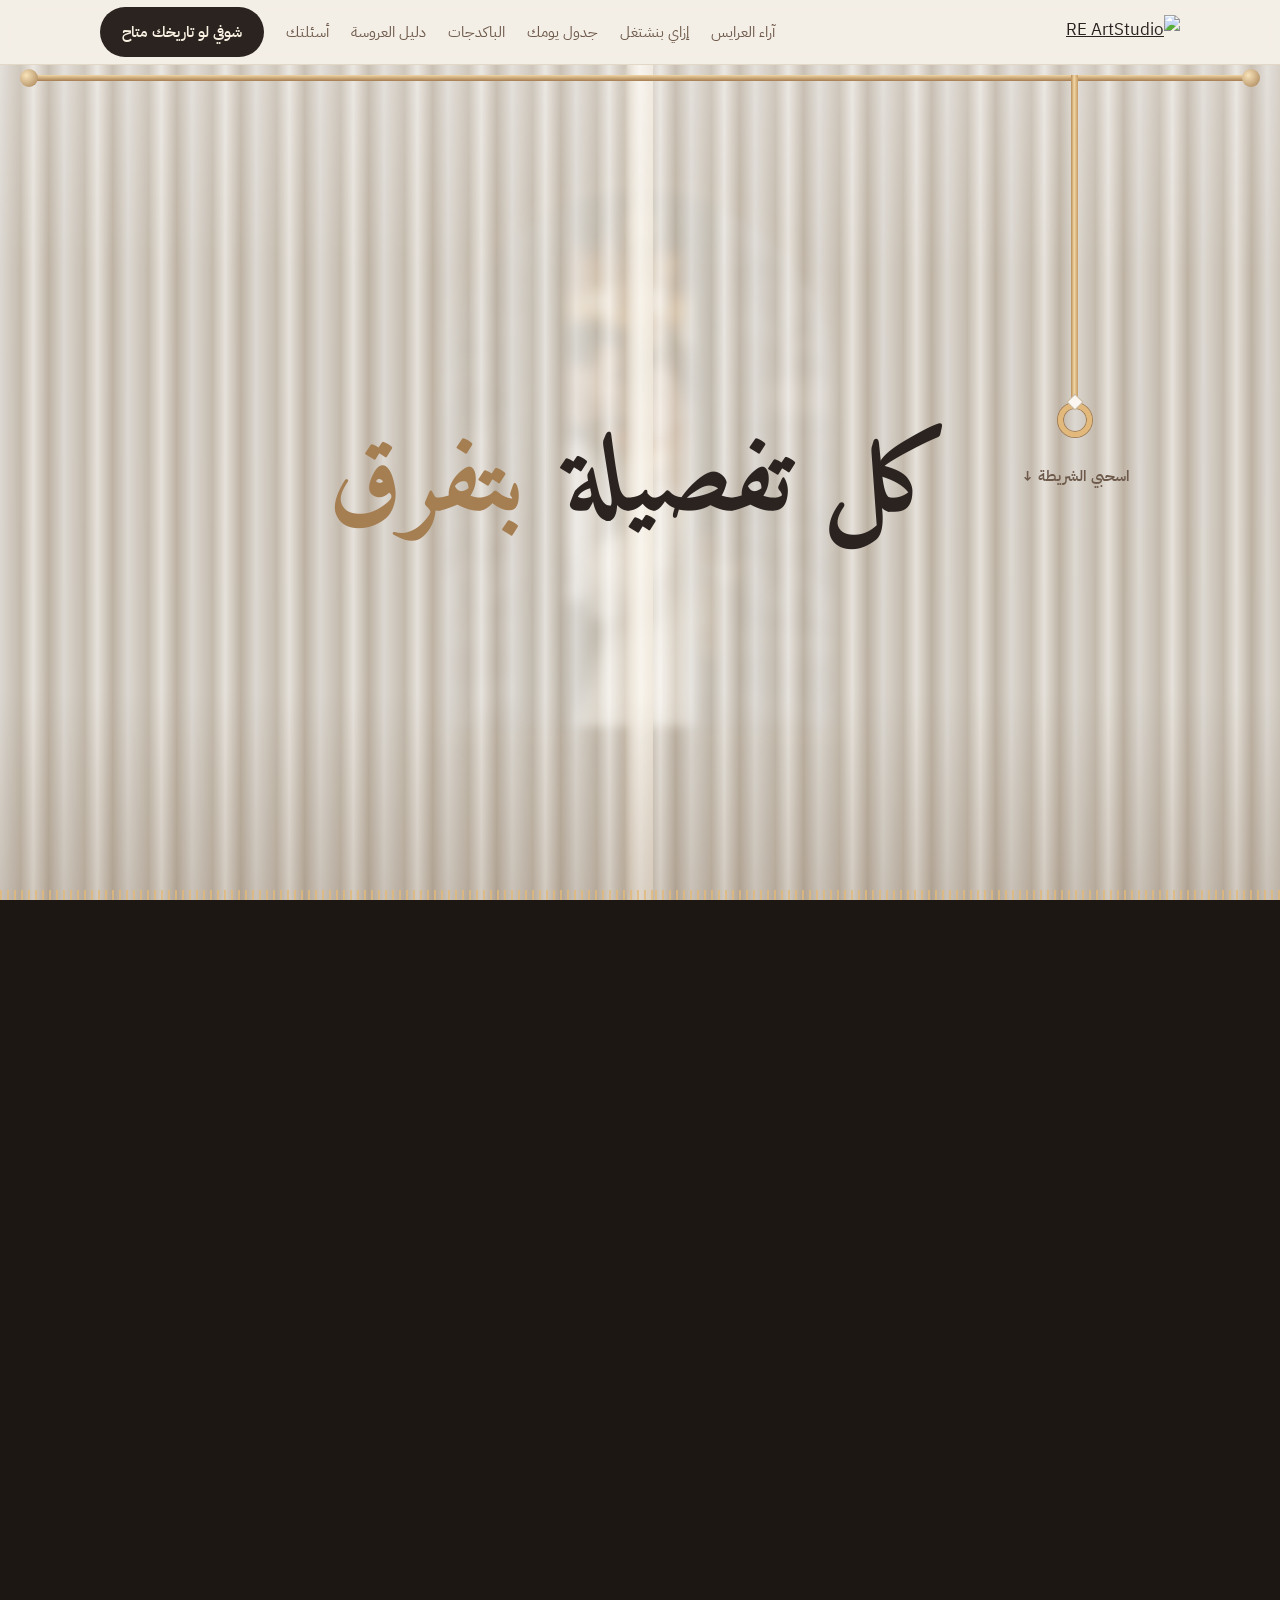
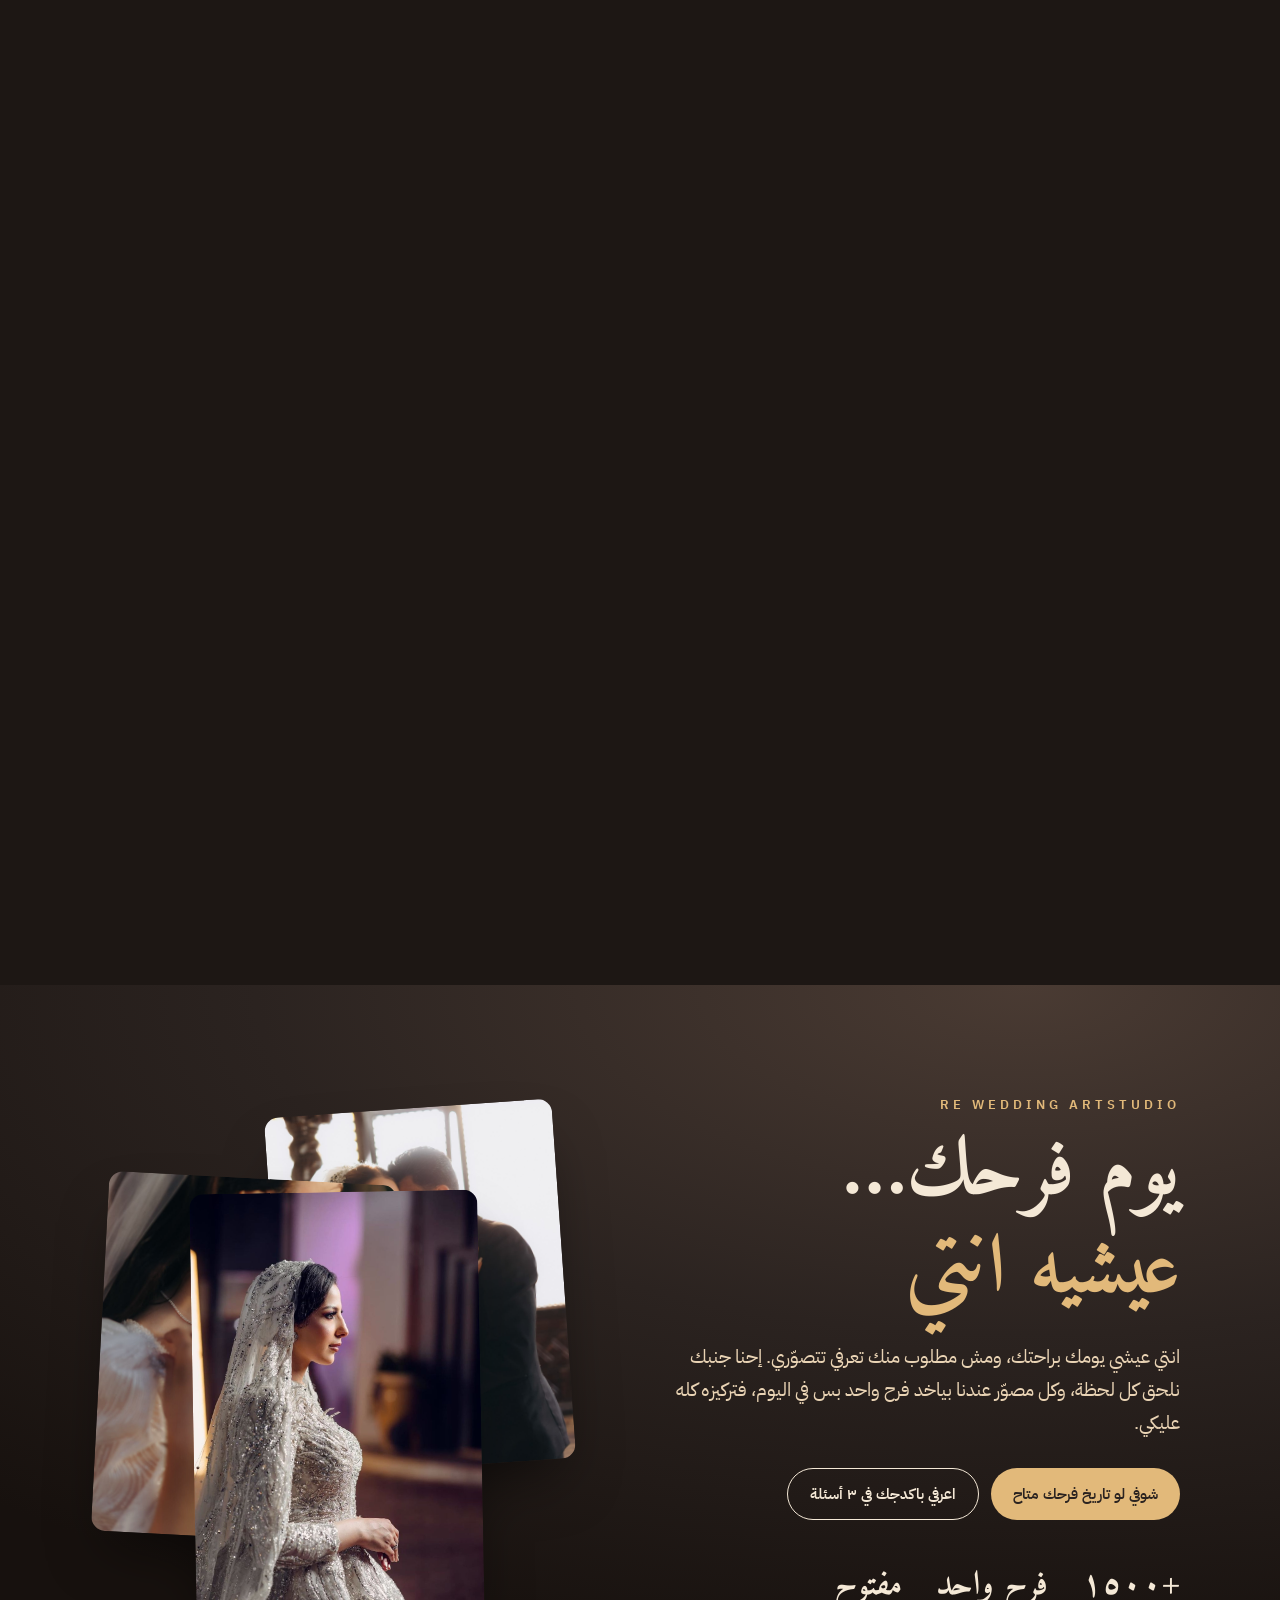
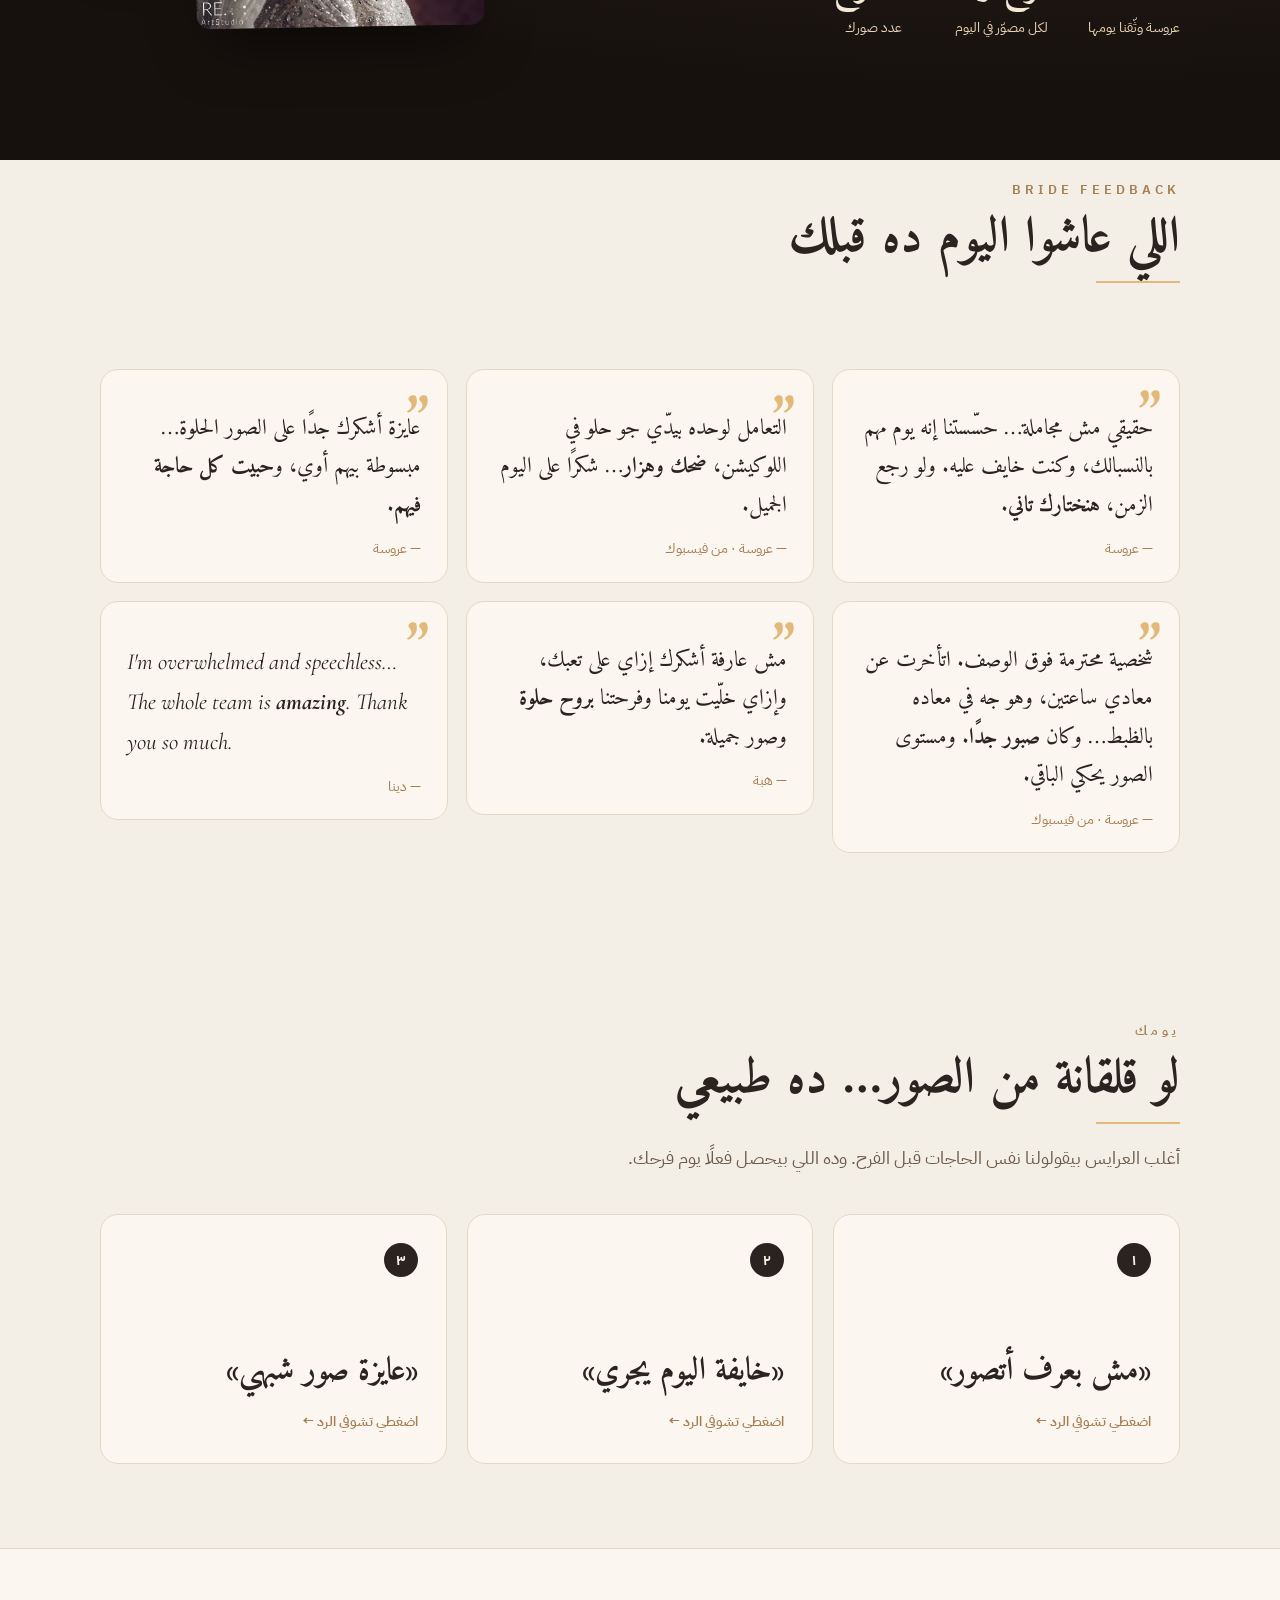
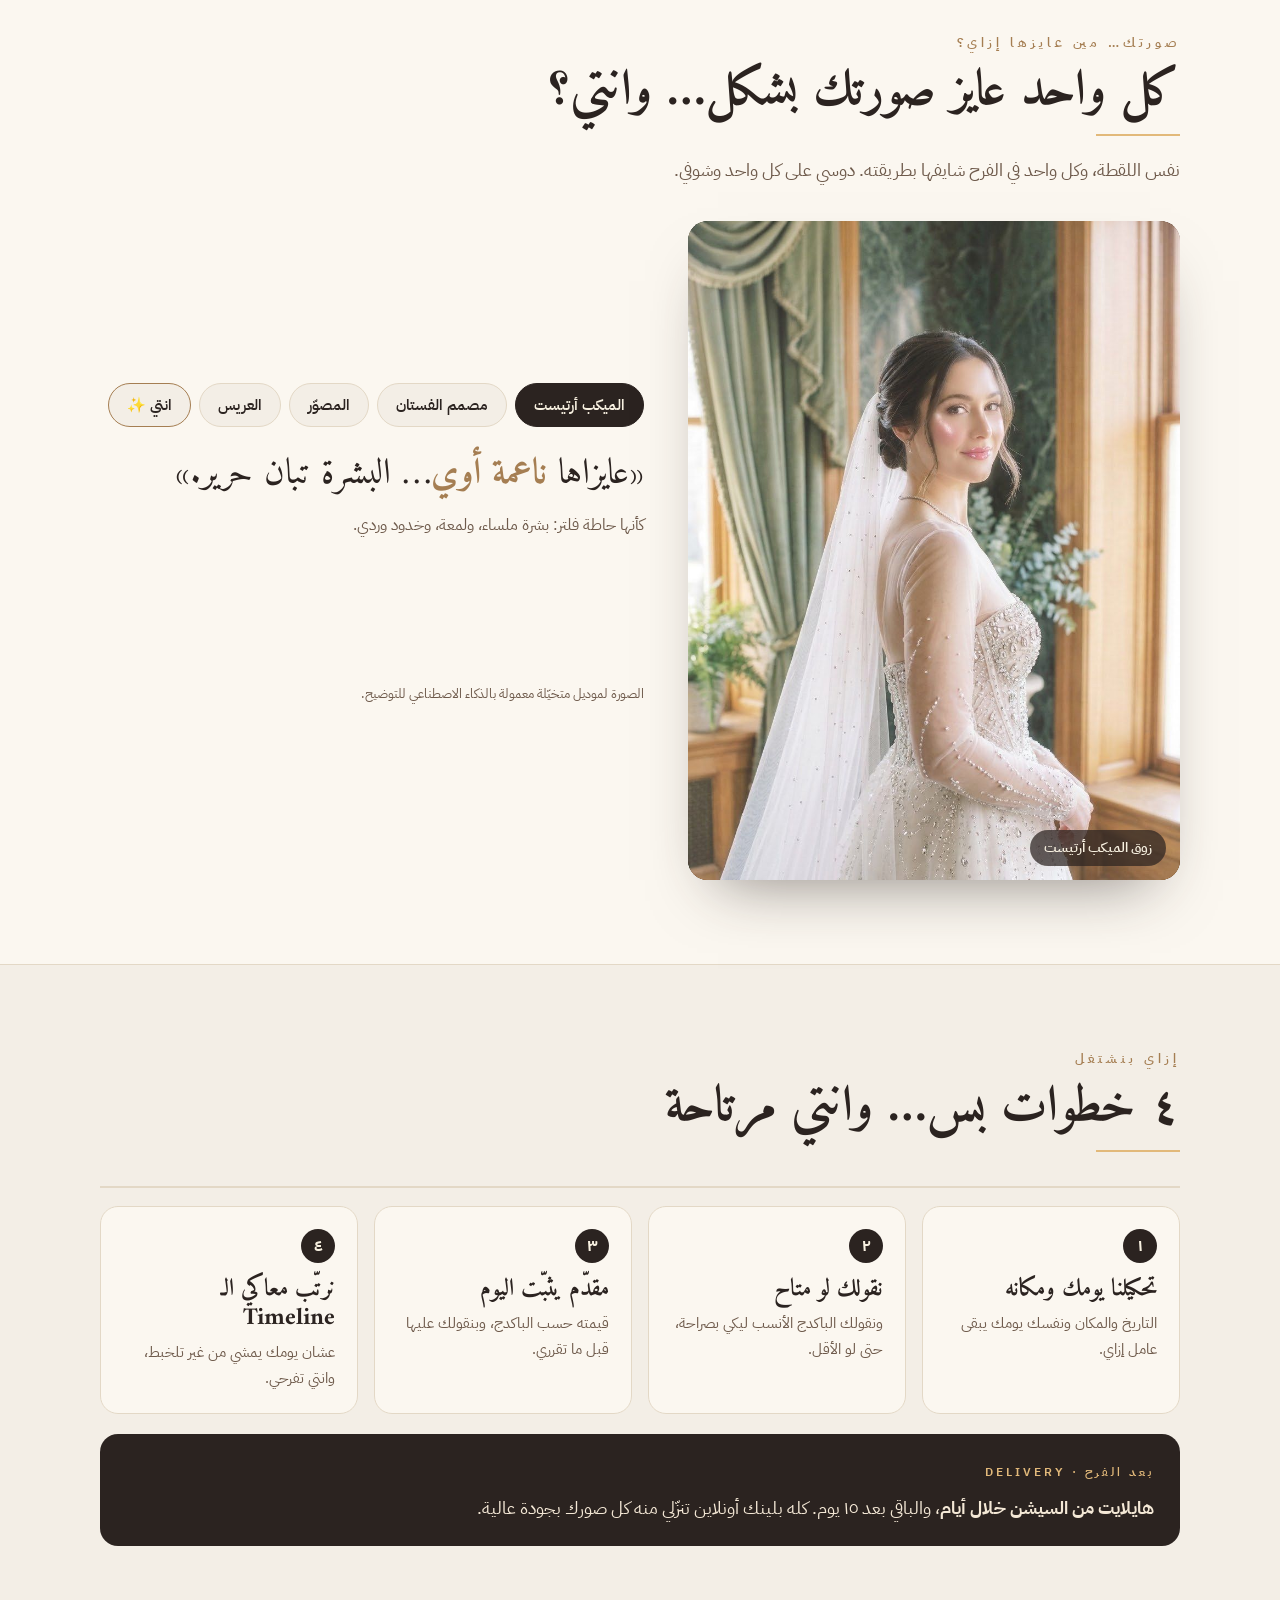
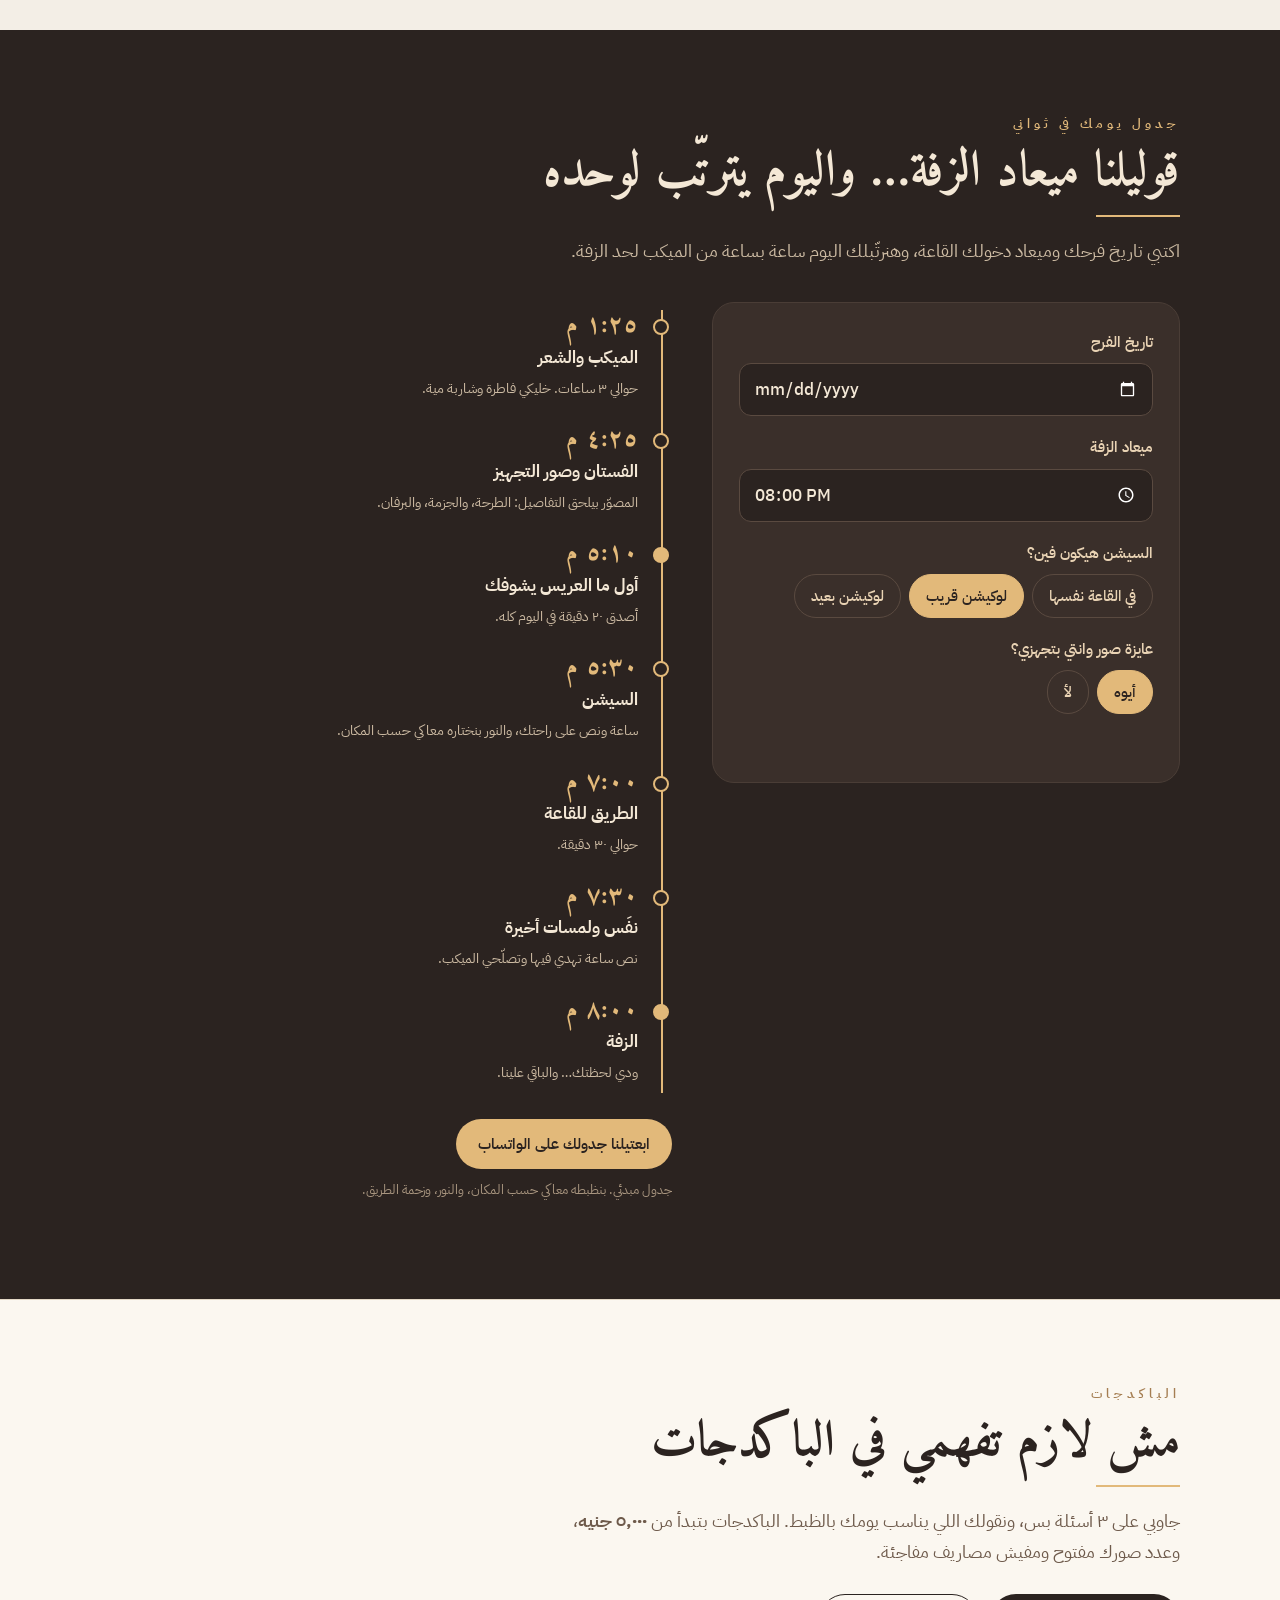
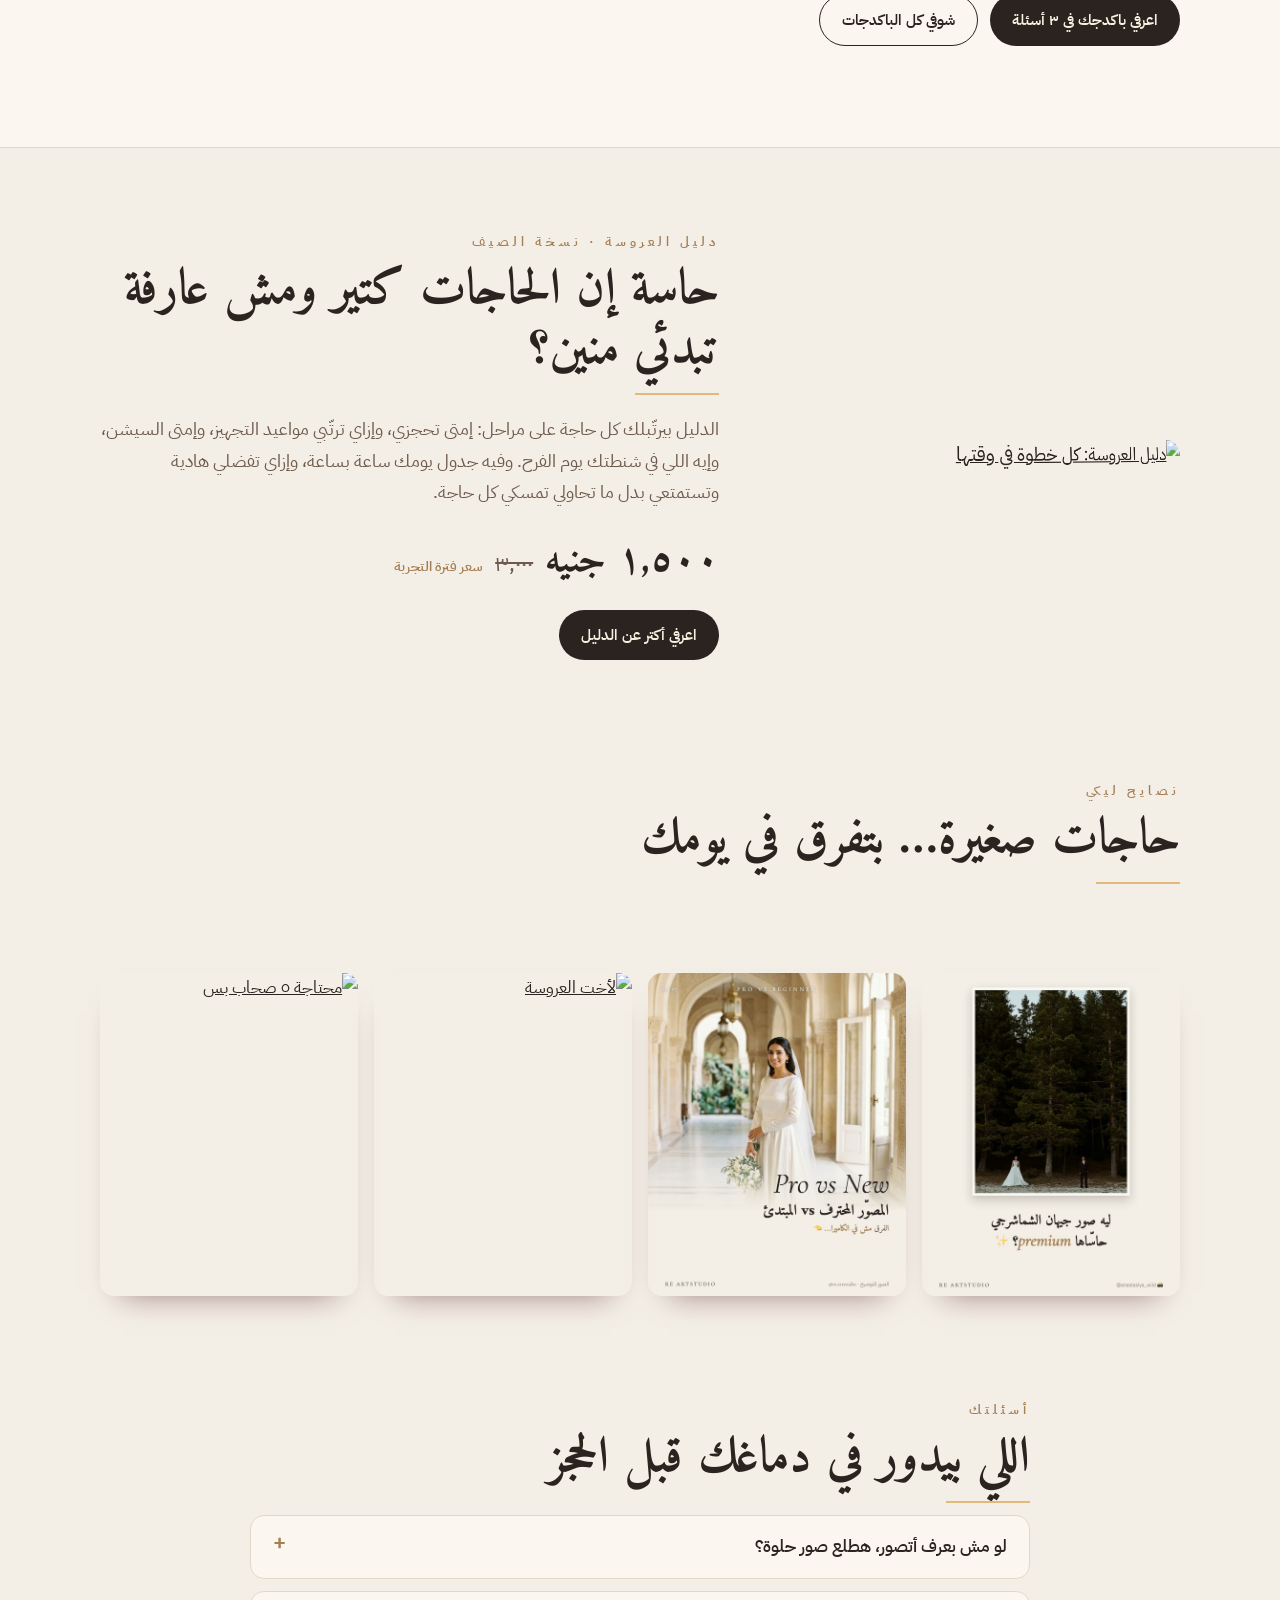
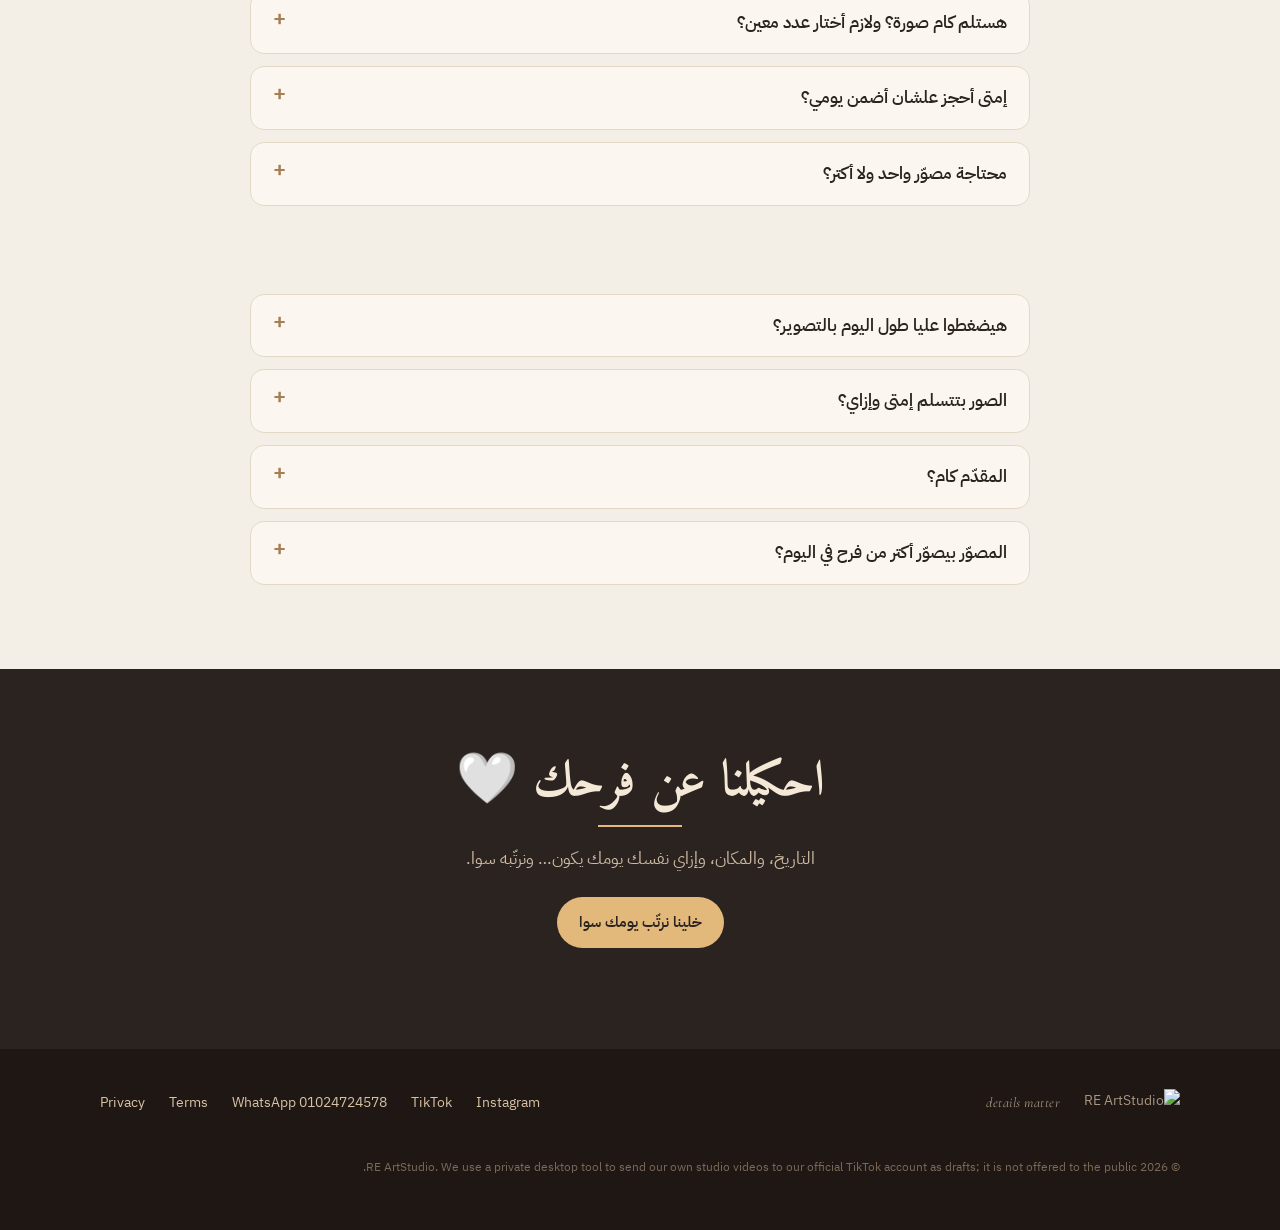
==== commit 48d92335: "Taste section: softer dress look, groom walk to the gate, bride's choice after the wedding - Dress d" ====
--- a/index.html
+++ b/index.html
@@ -100,10 +100,10 @@
     <div class="ts-photo" data-mode="one">
       <img class="base" data-k="base" src="assets/taste_base.jpg?v=4" alt="عروسة بفستان مطرّز بالكريستال في صالون بستاير خضرا">
       <img class="layer" data-k="makeup" src="assets/taste_makeup.jpg?v=4" alt="" loading="lazy">
-      <img class="layer" data-k="dress" src="assets/taste_dress.jpg?v=6" alt="" loading="lazy">
+      <img class="layer" data-k="dress" src="assets/taste_dress.jpg?v=8" alt="" loading="lazy">
       <img class="layer" data-k="photog" src="assets/taste_photog.jpg?v=6" alt="" loading="lazy">
-      <img class="groom" data-k="groom" src="assets/taste_groom.jpg?v=5" alt="العريس والعروسة ماشيين بعيد في ممر الجنينة" loading="lazy">
-      <img class="groom2" src="assets/taste_groom2.jpg?v=5" alt="لقطة درون للعريس بيجري وساحب العروسة" loading="lazy">
+      <img class="groom" data-k="groom" src="assets/taste_groom.jpg?v=6" alt="العريس والعروسة من ضهرهم في أول ممر الجنينة" loading="lazy">
+      <img class="groom2" src="assets/taste_groom2.jpg?v=8" alt="العريس والعروسة وصلوا لبوابة الجنينة" loading="lazy">
       <span class="who"></span>
     </div>
     <div class="ts-side">
@@ -121,6 +121,7 @@
           <div class="ts-sw"><span><i style="background:#736B49"></i>Sage</span><span><i style="background:#9B653C"></i>Oak</span><span><i style="background:#F3D4B9"></i>Ivory</span></div></div>
         <div class="ts-panel" data-k="groom" hidden><p class="ts-say">«هو بس <b>عايز ياخدها ويروّح</b> 😅»</p><p class="ts-why">ماسك إيدها وخلاص… والصور؟ بعدين.</p></div>
         <div class="ts-panel" data-k="you" hidden><p class="ts-say">لكن إحنا بنهتم <b>انتي عايزة إيه</b>… ونعمله.</p>
+          <p class="ts-why">ومش لازم تقرري دلوقتي… اختيارك ده بنقعد نتناقش فيه سوا <b>بعد الفرح</b>، واحنا بنعدّل صورك.</p>
           <div class="ts-mix">
             <label>نعومة<input type="range" name="makeup" min="0" max="100" value="40"><output></output></label>
             <label>لمعة الفستان<input type="range" name="dress" min="0" max="100" value="35"><output></output></label>
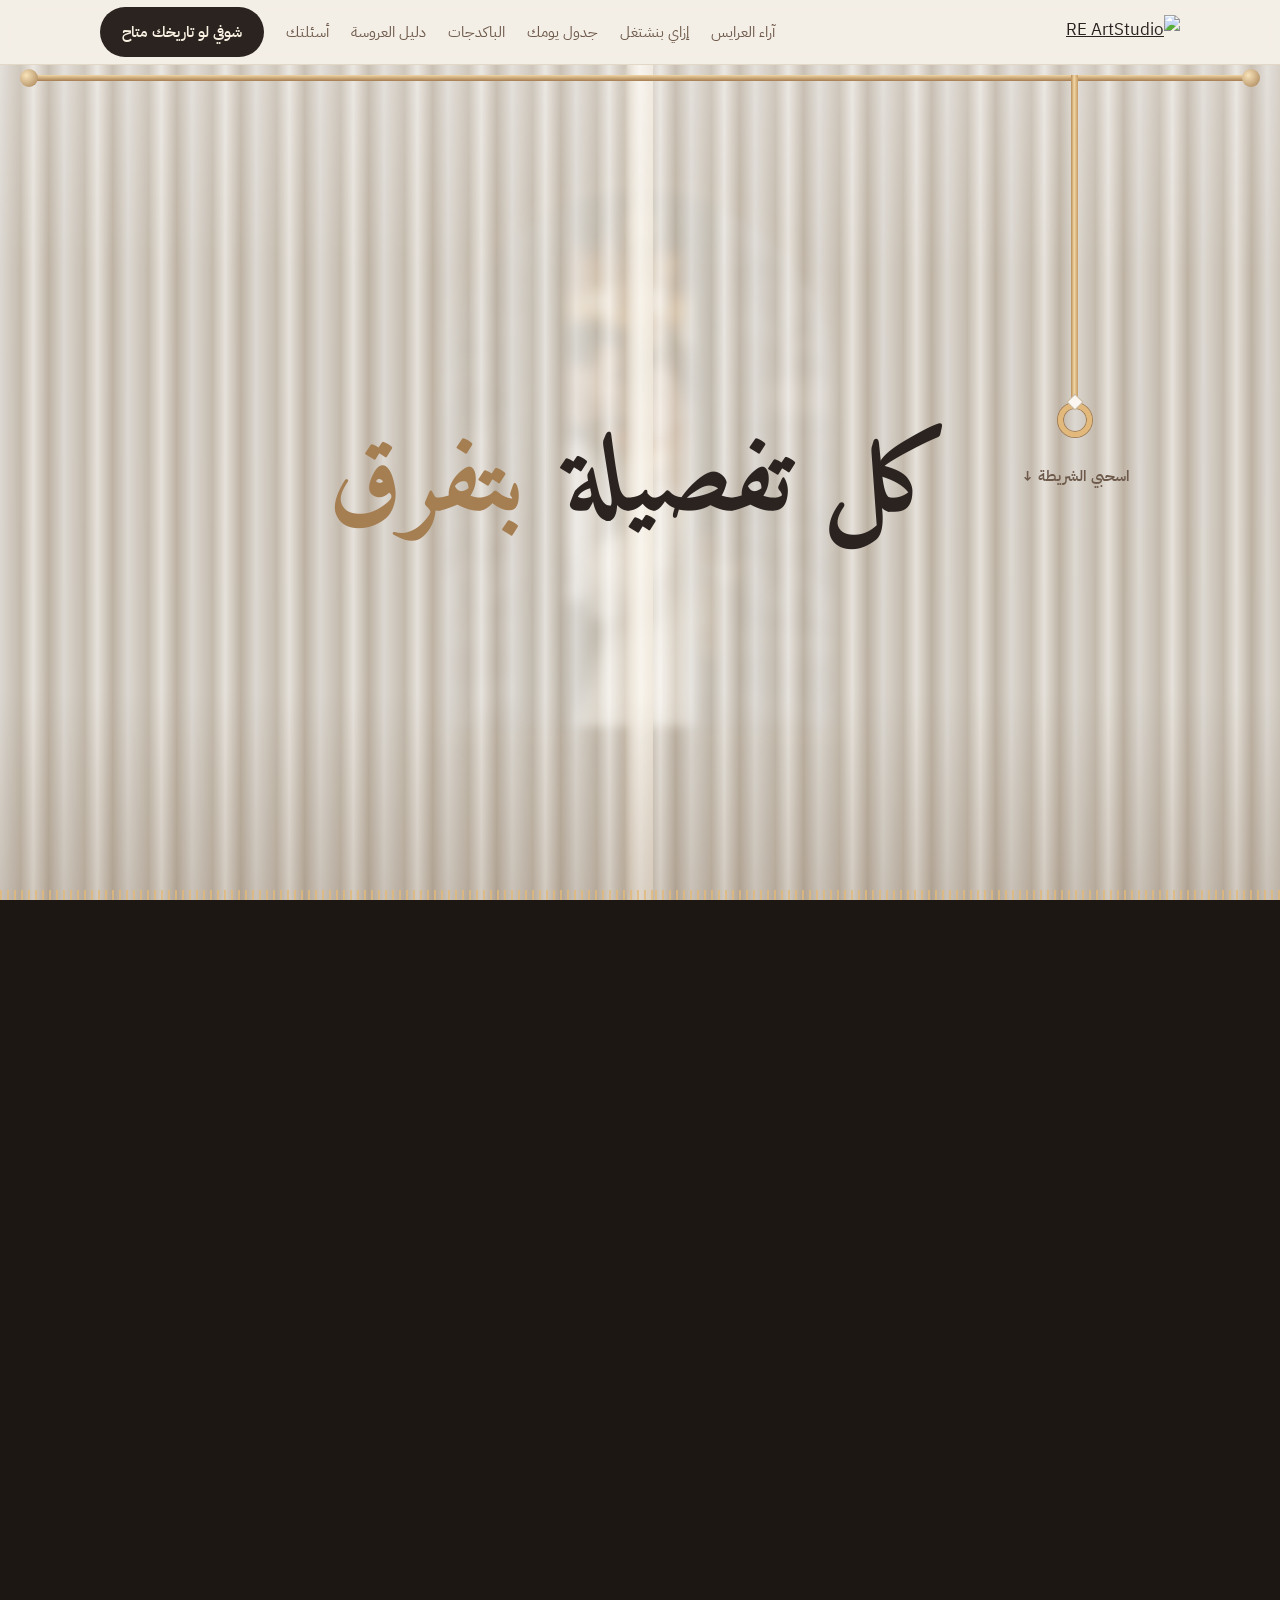
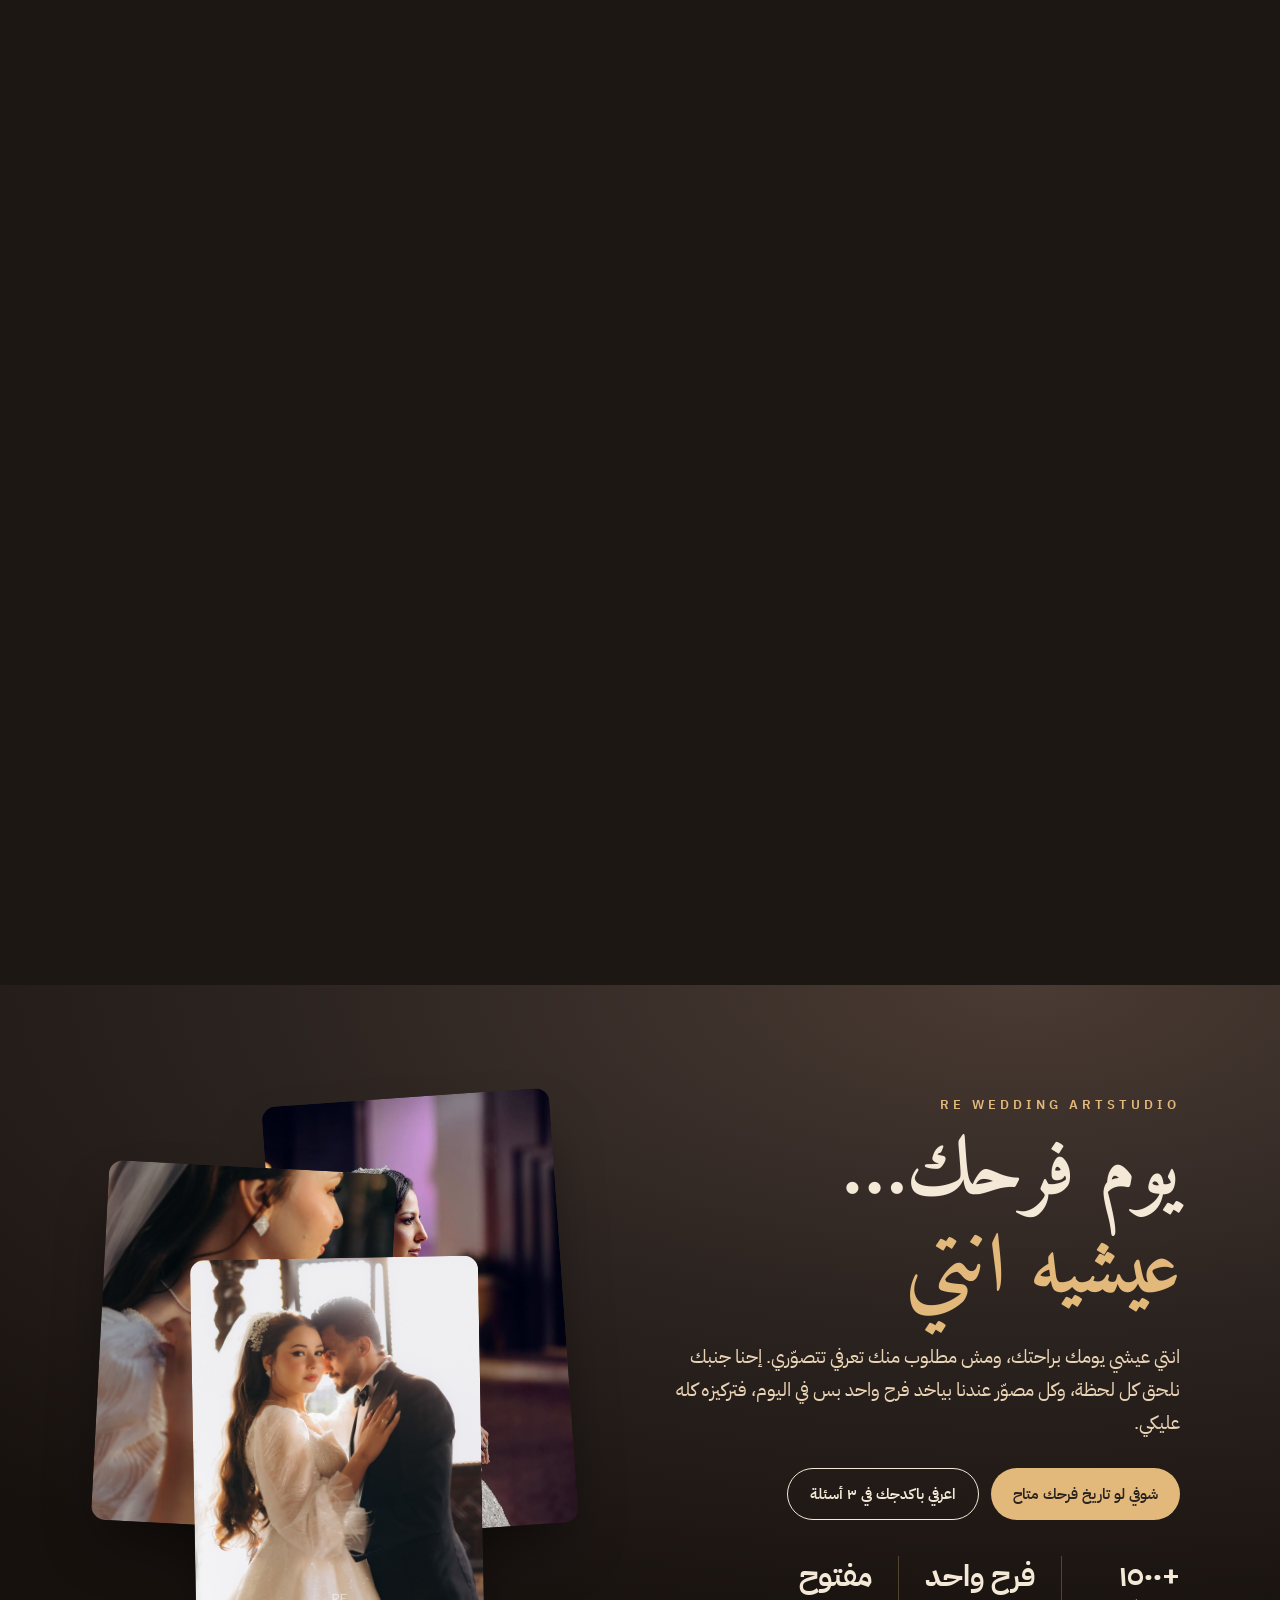
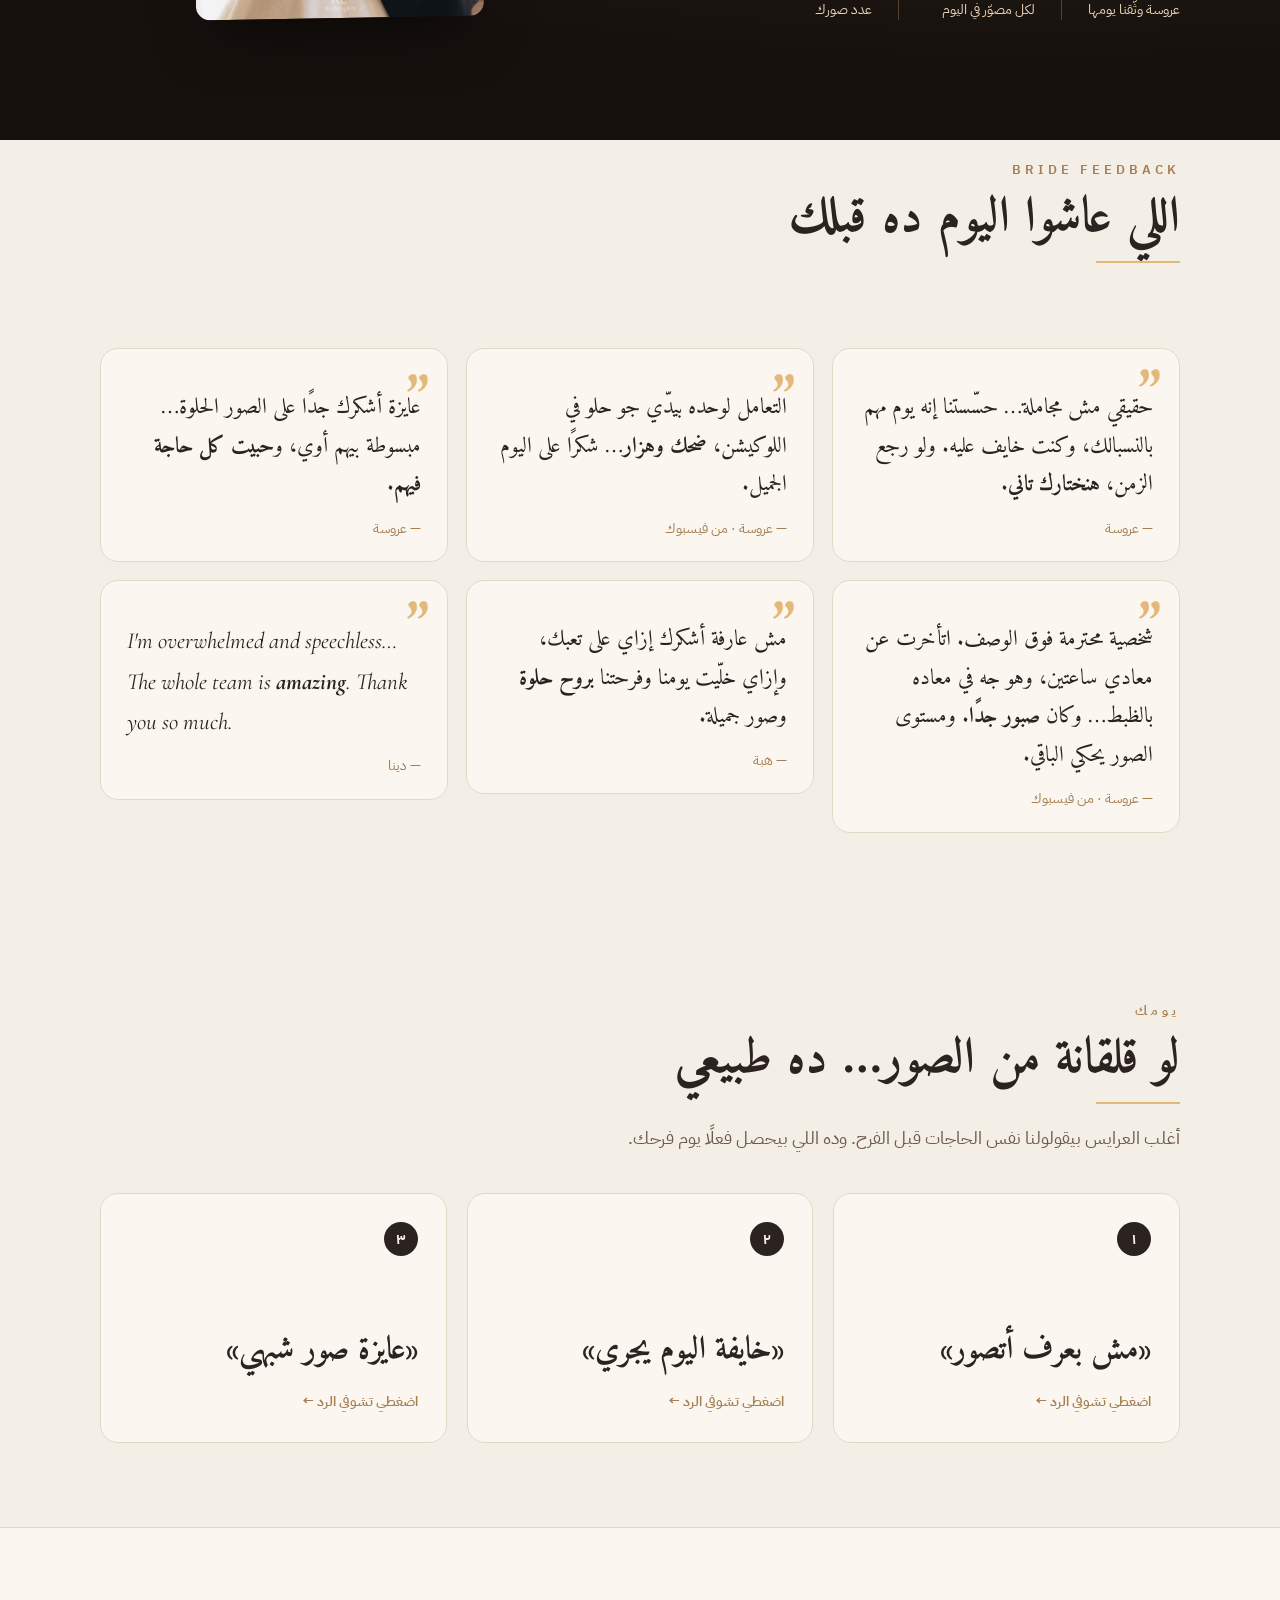
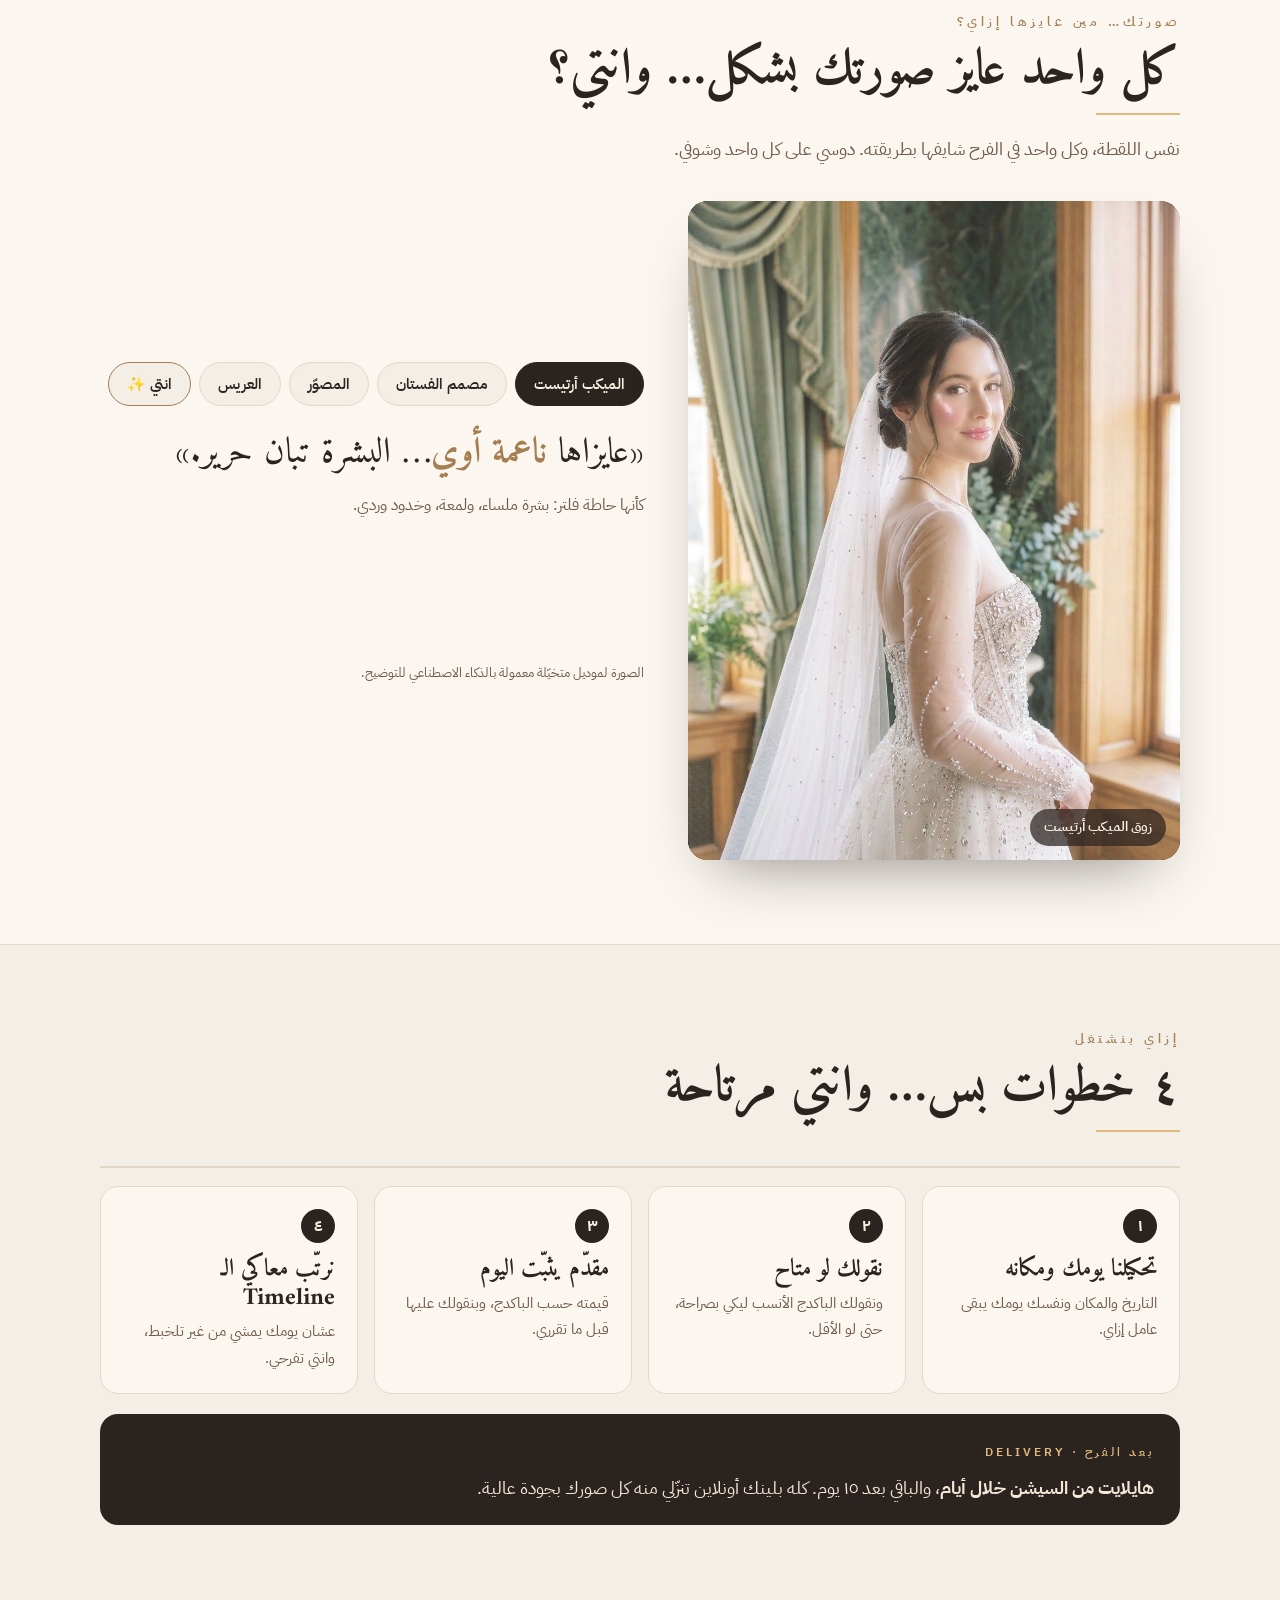
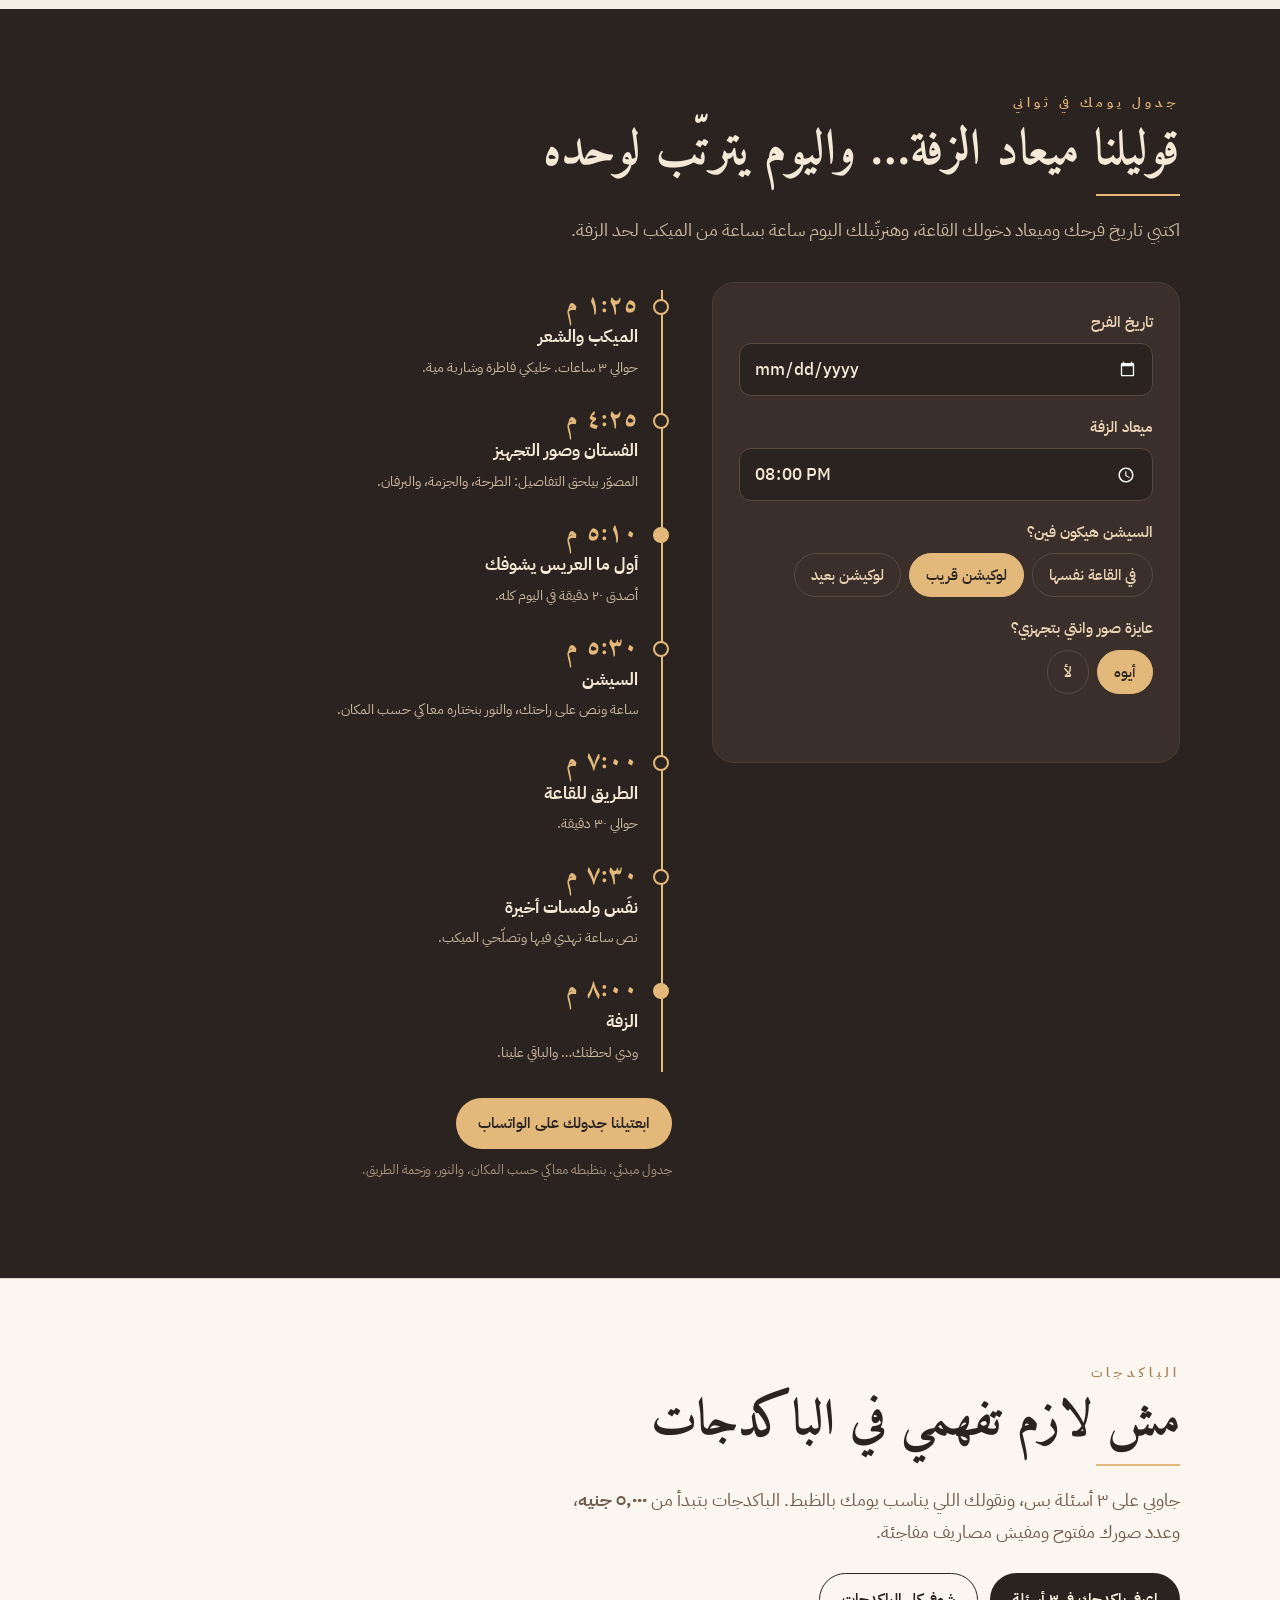
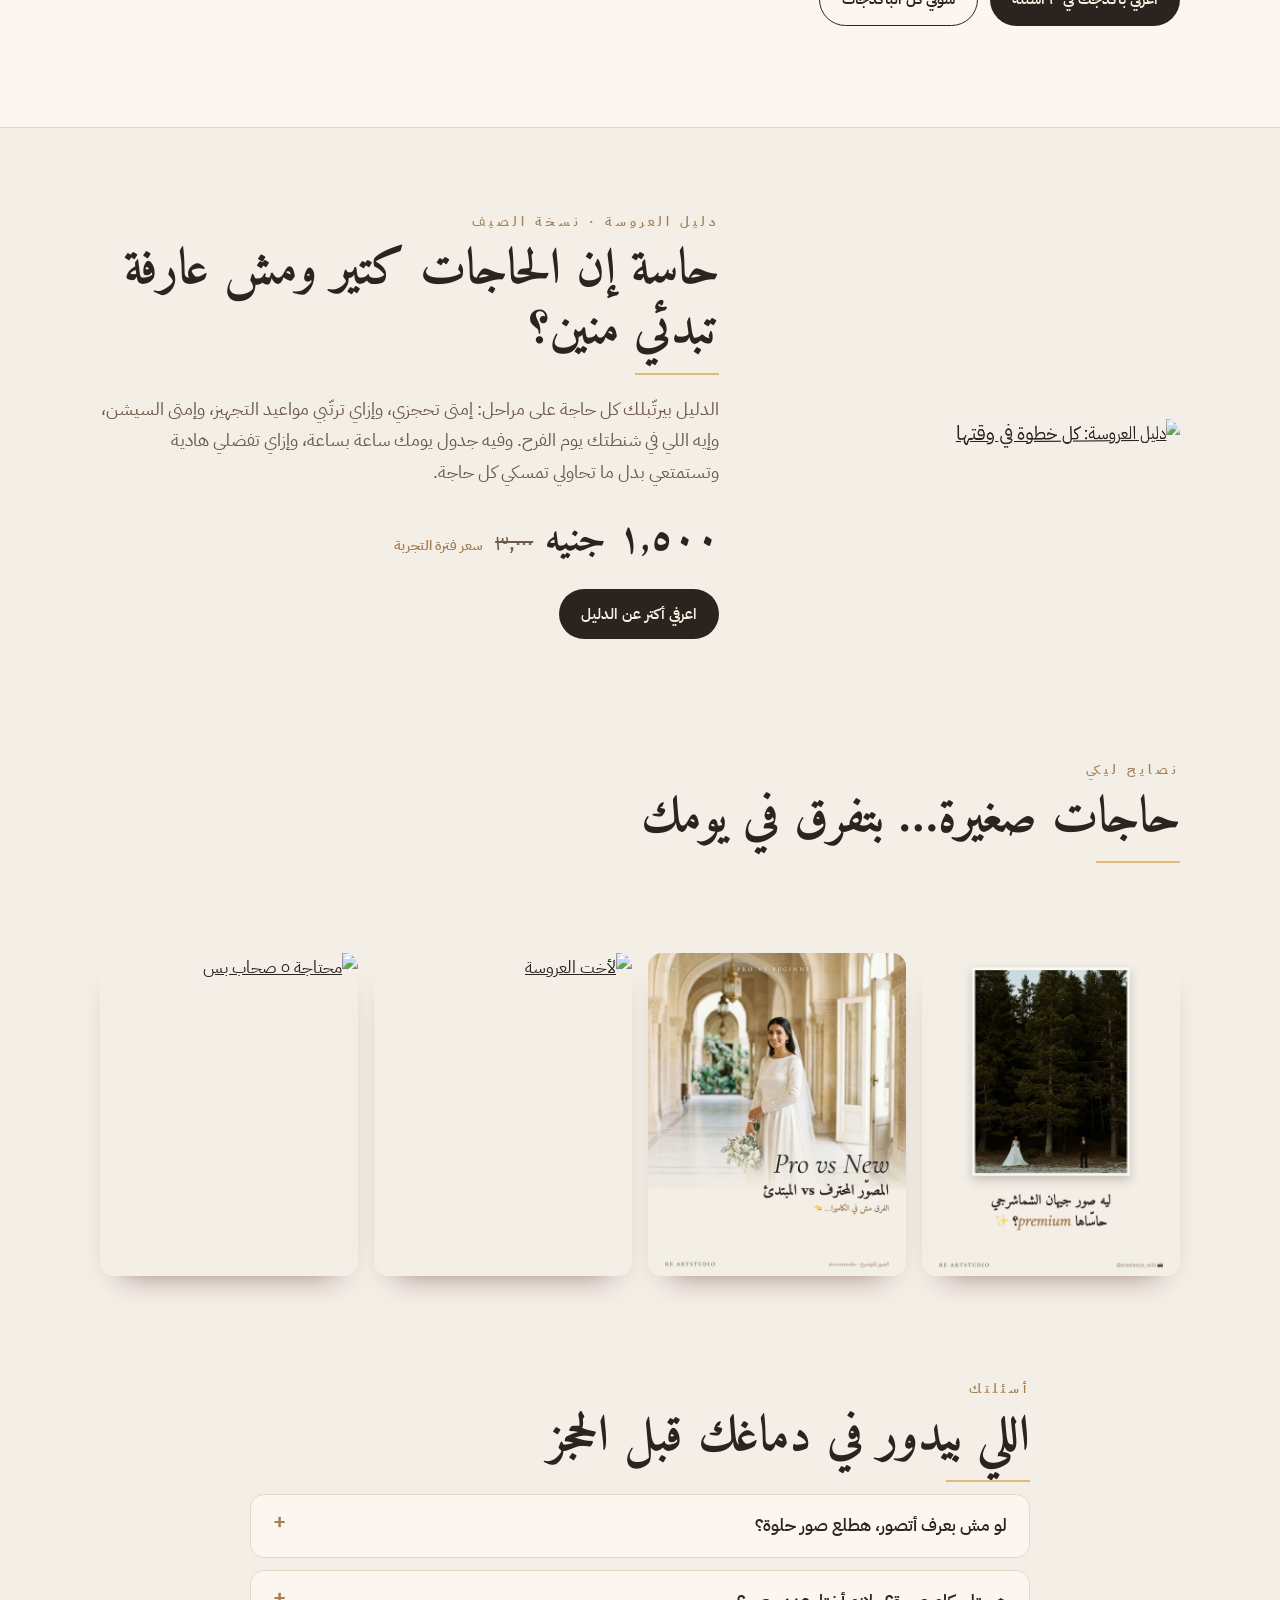
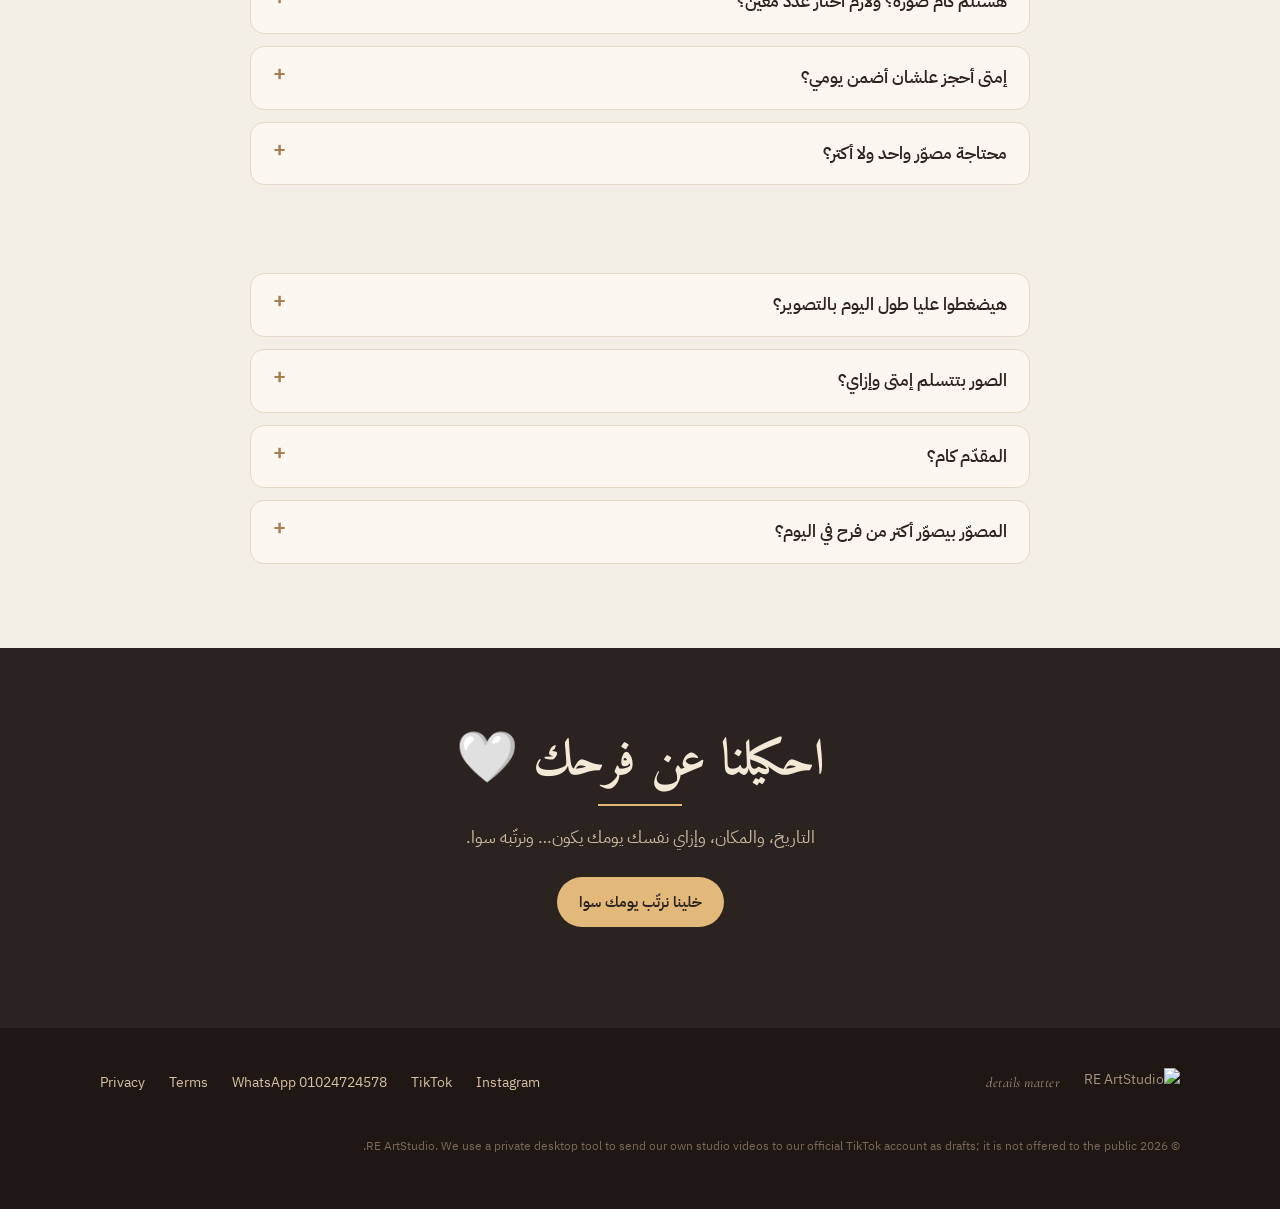
==== commit b19238ea: "Hero: cleaner stats row, couple photo in front of the stack Co-Authored-By: Claude Opus 5.5 <noreply" ====
--- a/index.html
+++ b/index.html
@@ -19,7 +19,7 @@
 <link rel="icon" href="assets/logo_brown.png">
 <link rel="preconnect" href="https://fonts.googleapis.com"><link rel="preconnect" href="https://fonts.gstatic.com" crossorigin>
 <link href="https://fonts.googleapis.com/css2?family=Amiri:wght@400;700&family=Cormorant+Garamond:ital,wght@1,500&family=IBM+Plex+Sans+Arabic:wght@400;500;600;700&display=swap" rel="stylesheet">
-<link rel="stylesheet" href="style.css?v=13">
+<link rel="stylesheet" href="style.css?v=14">
 <link rel="stylesheet" href="interact.css?v=3">
 <link rel="stylesheet" href="dayplan.css?v=1">
 <link rel="stylesheet" href="taste.css?v=6">
@@ -63,9 +63,9 @@
     <div class="stats"><div><b>+١٥٠٠</b>عروسة وثّقنا يومها</div><div><b>فرح واحد</b>لكل مصوّر في اليوم</div><div><b>مفتوح</b>عدد صورك</div></div>
   </div>
   <div class="stack" aria-hidden="true">
+    <img src="assets/lx_profile.jpg" alt="">
+    <img src="assets/lx_shoulder.jpg" alt="">
     <img src="assets/lx_light.jpg" alt="">
-    <img src="assets/lx_shoulder.jpg" alt="">
-    <img src="assets/lx_profile.jpg" alt="">
   </div>
 </div></header>
 
--- a/style.css
+++ b/style.css
@@ -39,8 +39,13 @@
 .hero .stack img:nth-child(1){top:0;inset-inline-start:0;transform:rotate(-4deg)}
 .hero .stack img:nth-child(2){top:70px;inset-inline-end:0;transform:rotate(3deg)}
 .hero .stack img:nth-child(3){bottom:0;inset-inline-start:18%;transform:rotate(-1deg)}
-.stats{display:flex;gap:34px;margin-top:36px;color:#E9D3B4;font-size:14px}
-.stats b{display:block;font:700 34px Amiri,serif;color:#F4E8D6}
+.stats{display:grid;grid-template-columns:repeat(3,auto);justify-content:start;gap:0;margin-top:36px;color:#E9D3B4;font-size:14px;line-height:1.5}
+.stats>div{padding-inline:0 26px;margin-inline-end:26px;border-inline-end:1px solid rgba(226,185,122,.28)}
+.stats>div:last-child{border:0;margin:0;padding:0}
+.stats b{display:block;font:700 30px/1.3 "IBM Plex Sans Arabic",sans-serif;color:#F4E8D6;margin-bottom:4px;white-space:nowrap}
+@media(max-width:600px){.stats{grid-template-columns:repeat(3,1fr);margin-top:28px;font-size:12.5px;text-align:center}
+.stats>div{padding:0 6px;margin:0}.stats>div:last-child{padding:0 6px}
+.stats b{font-size:21px}}
 @media(max-width:860px){.hero .wrap{grid-template-columns:1fr}.hero .stack{height:420px}}
 
 /* values */
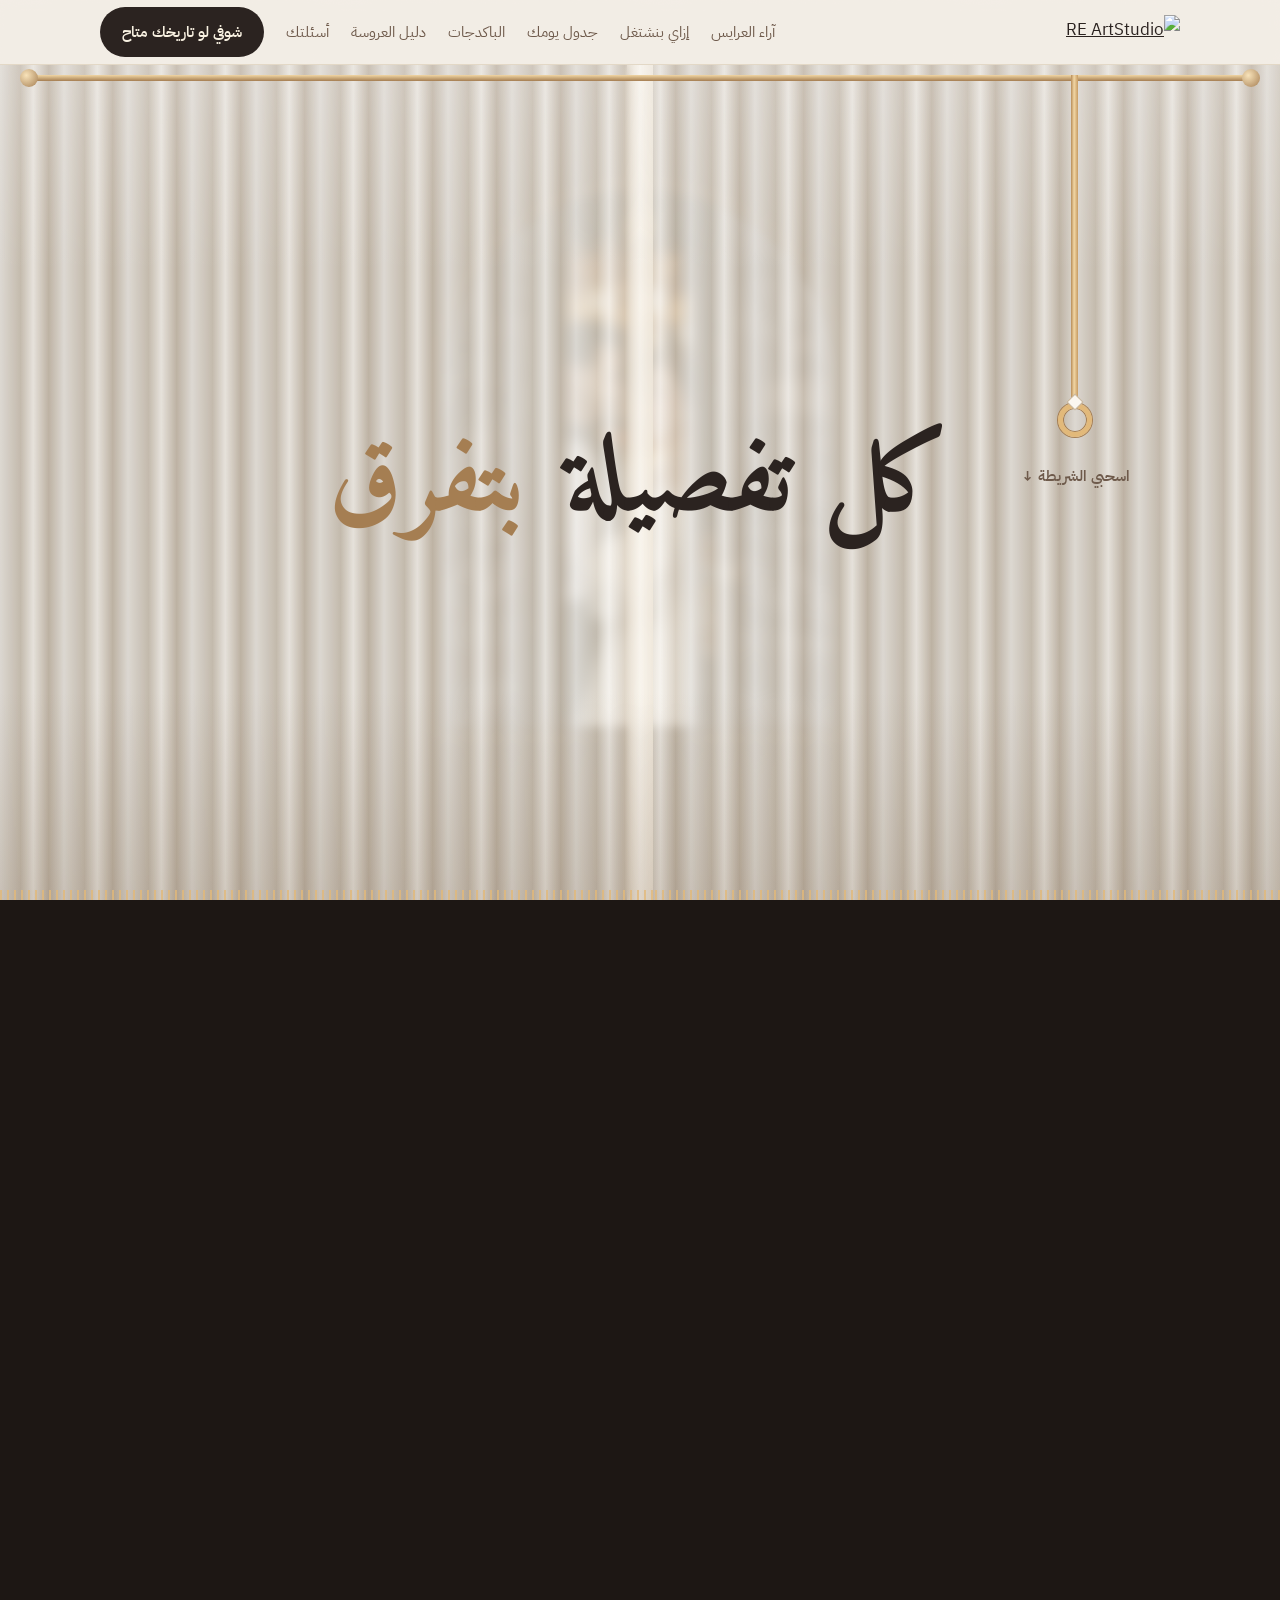
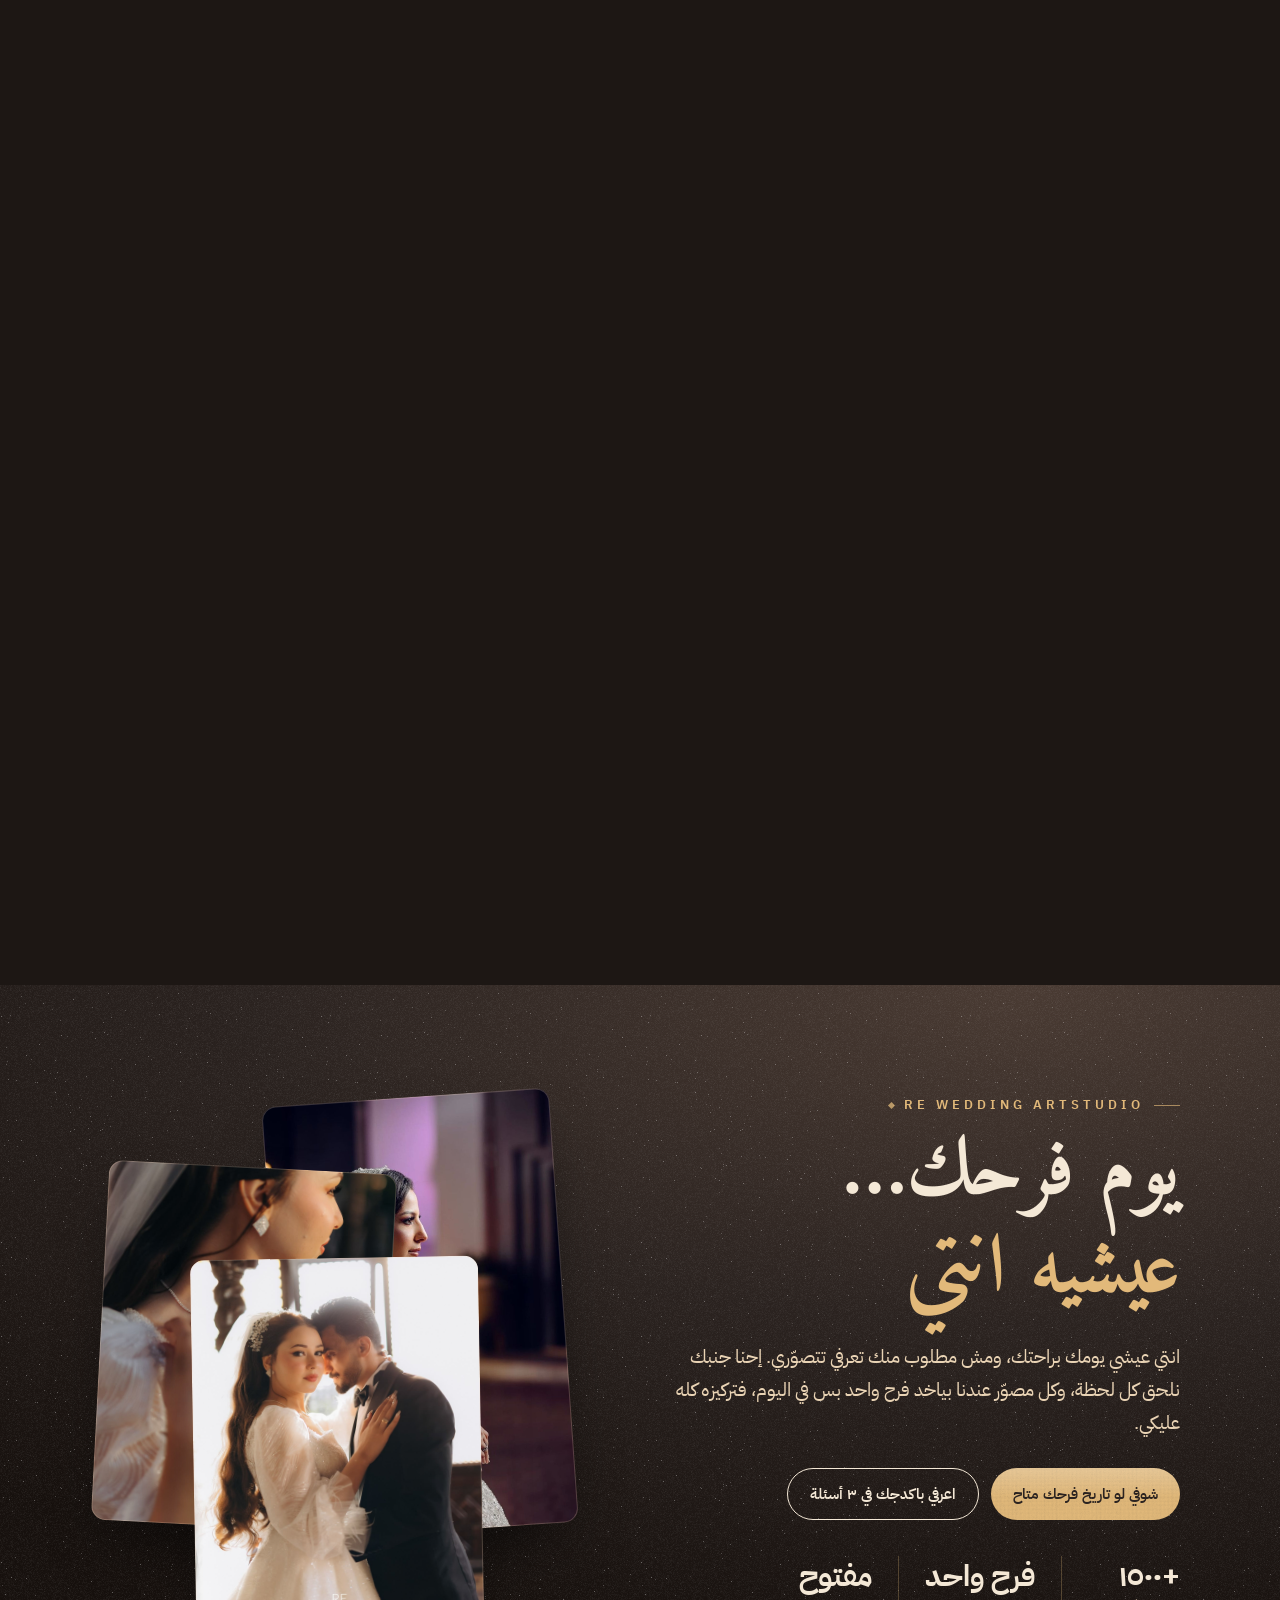
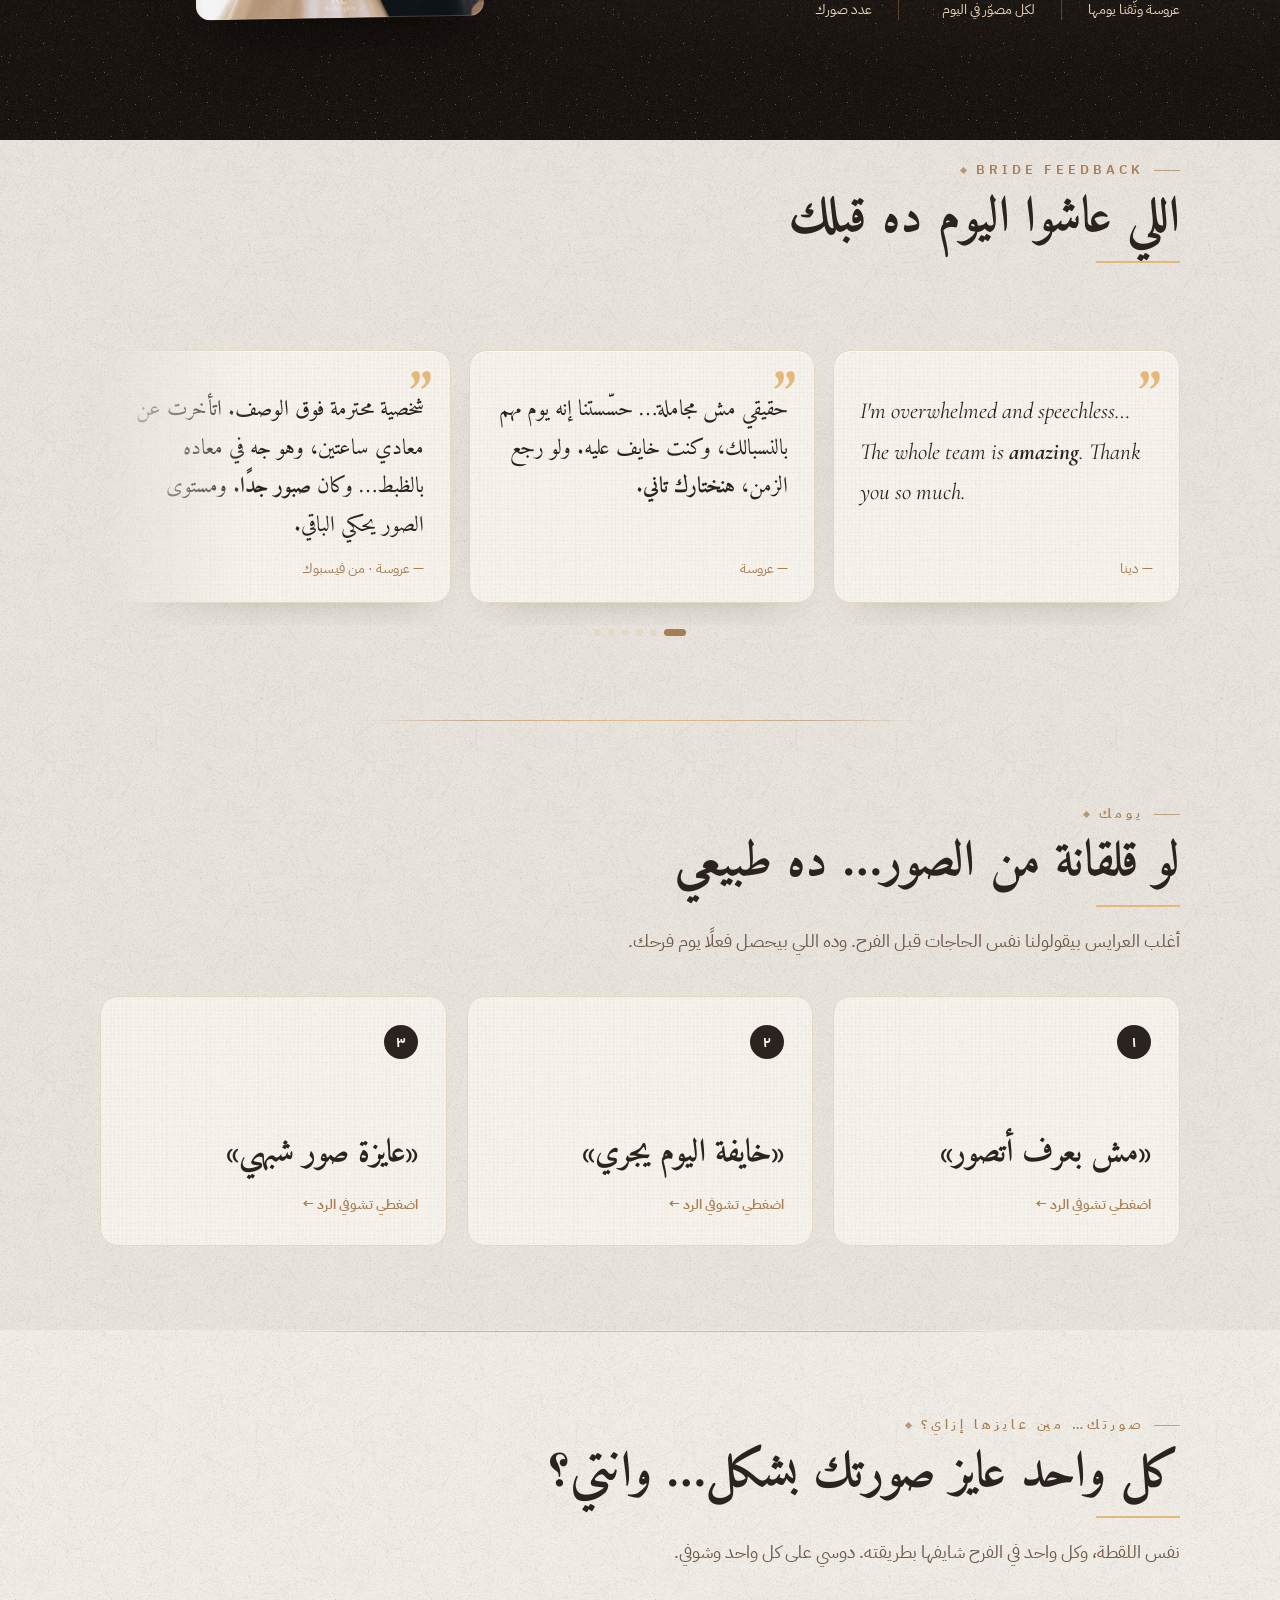
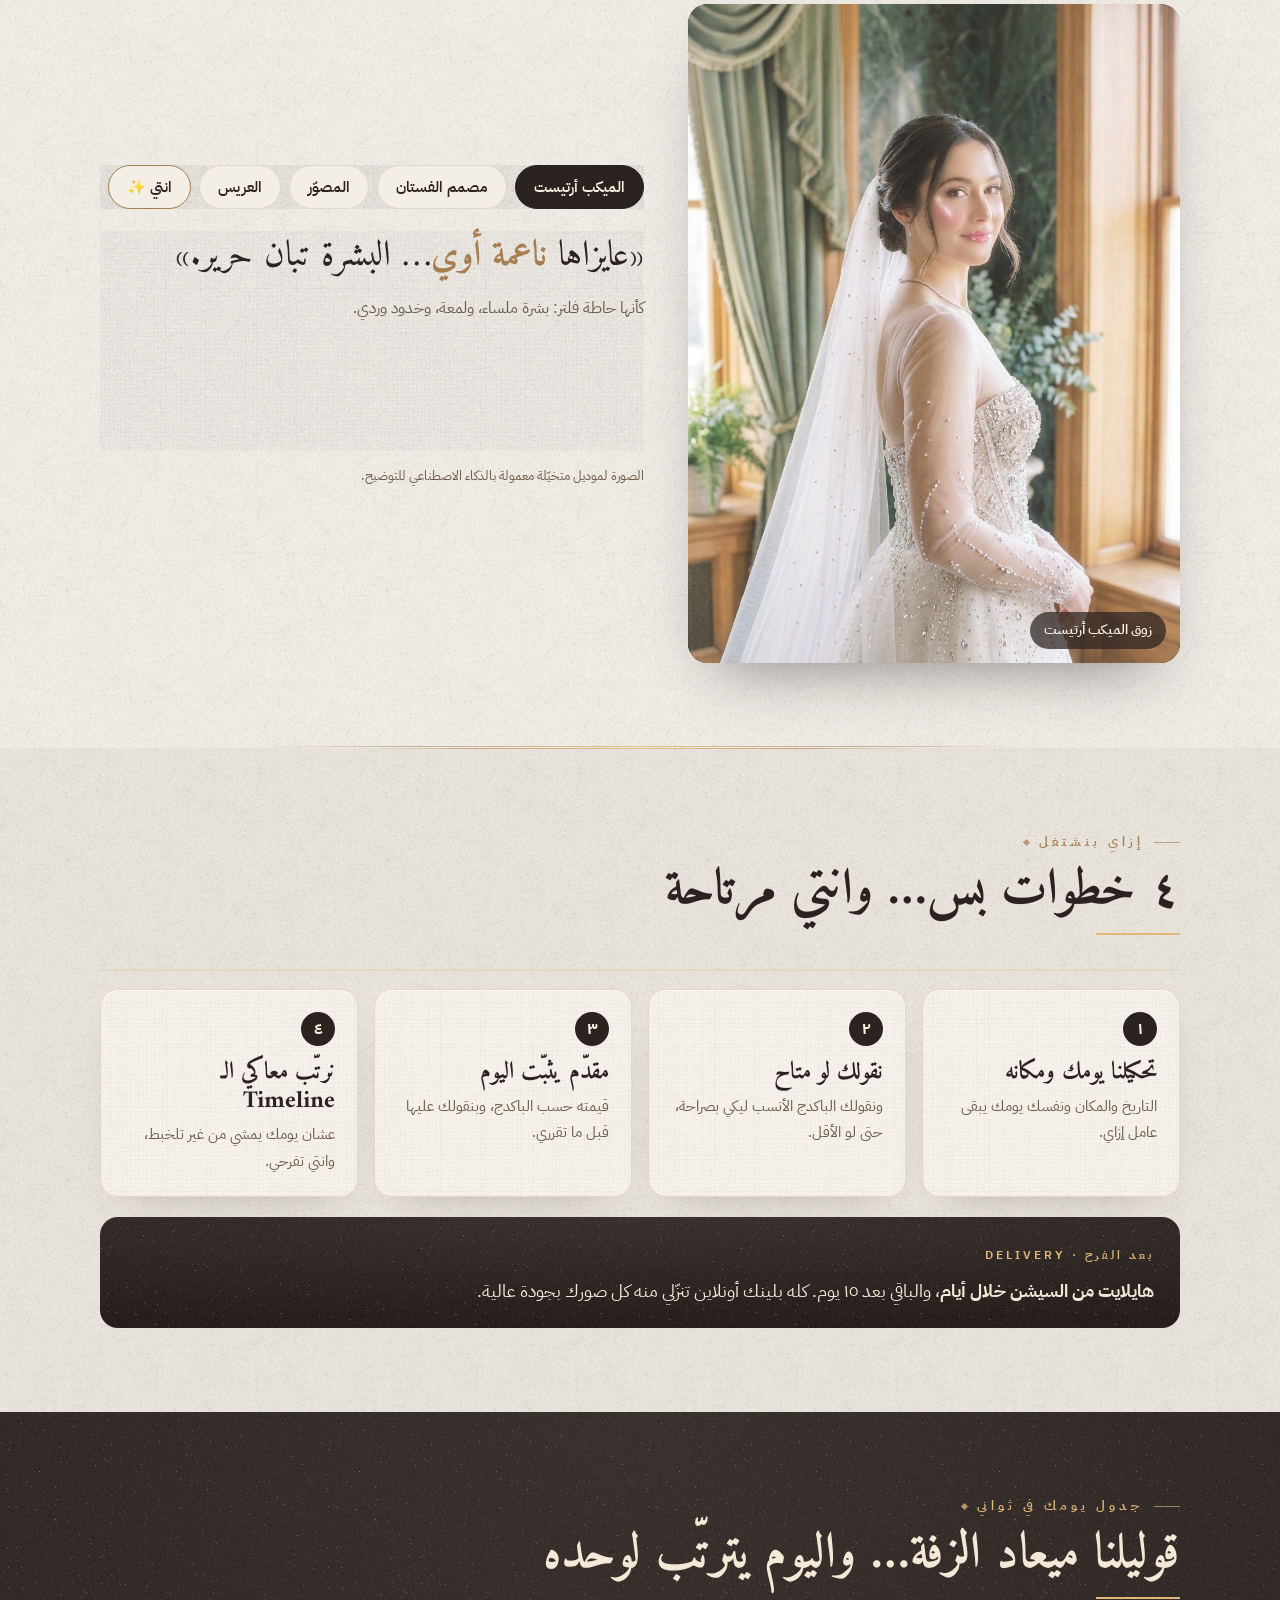
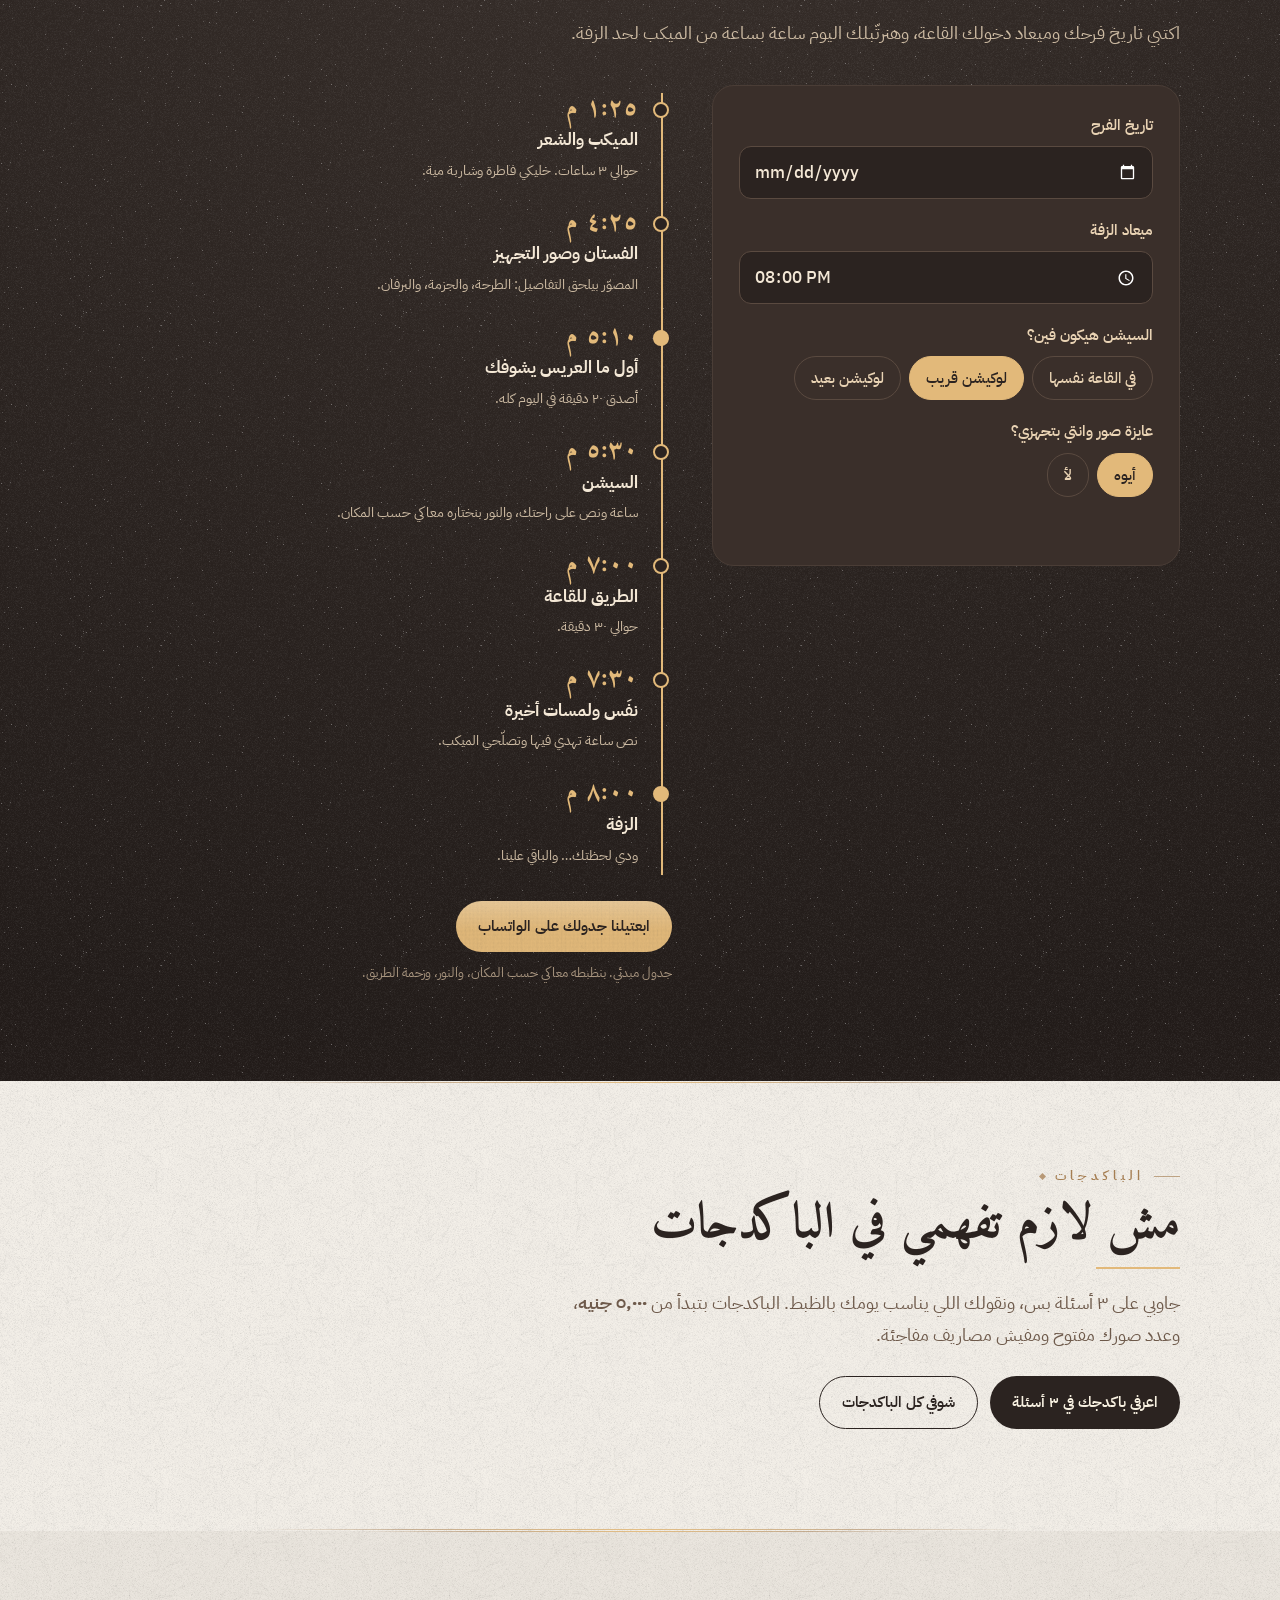
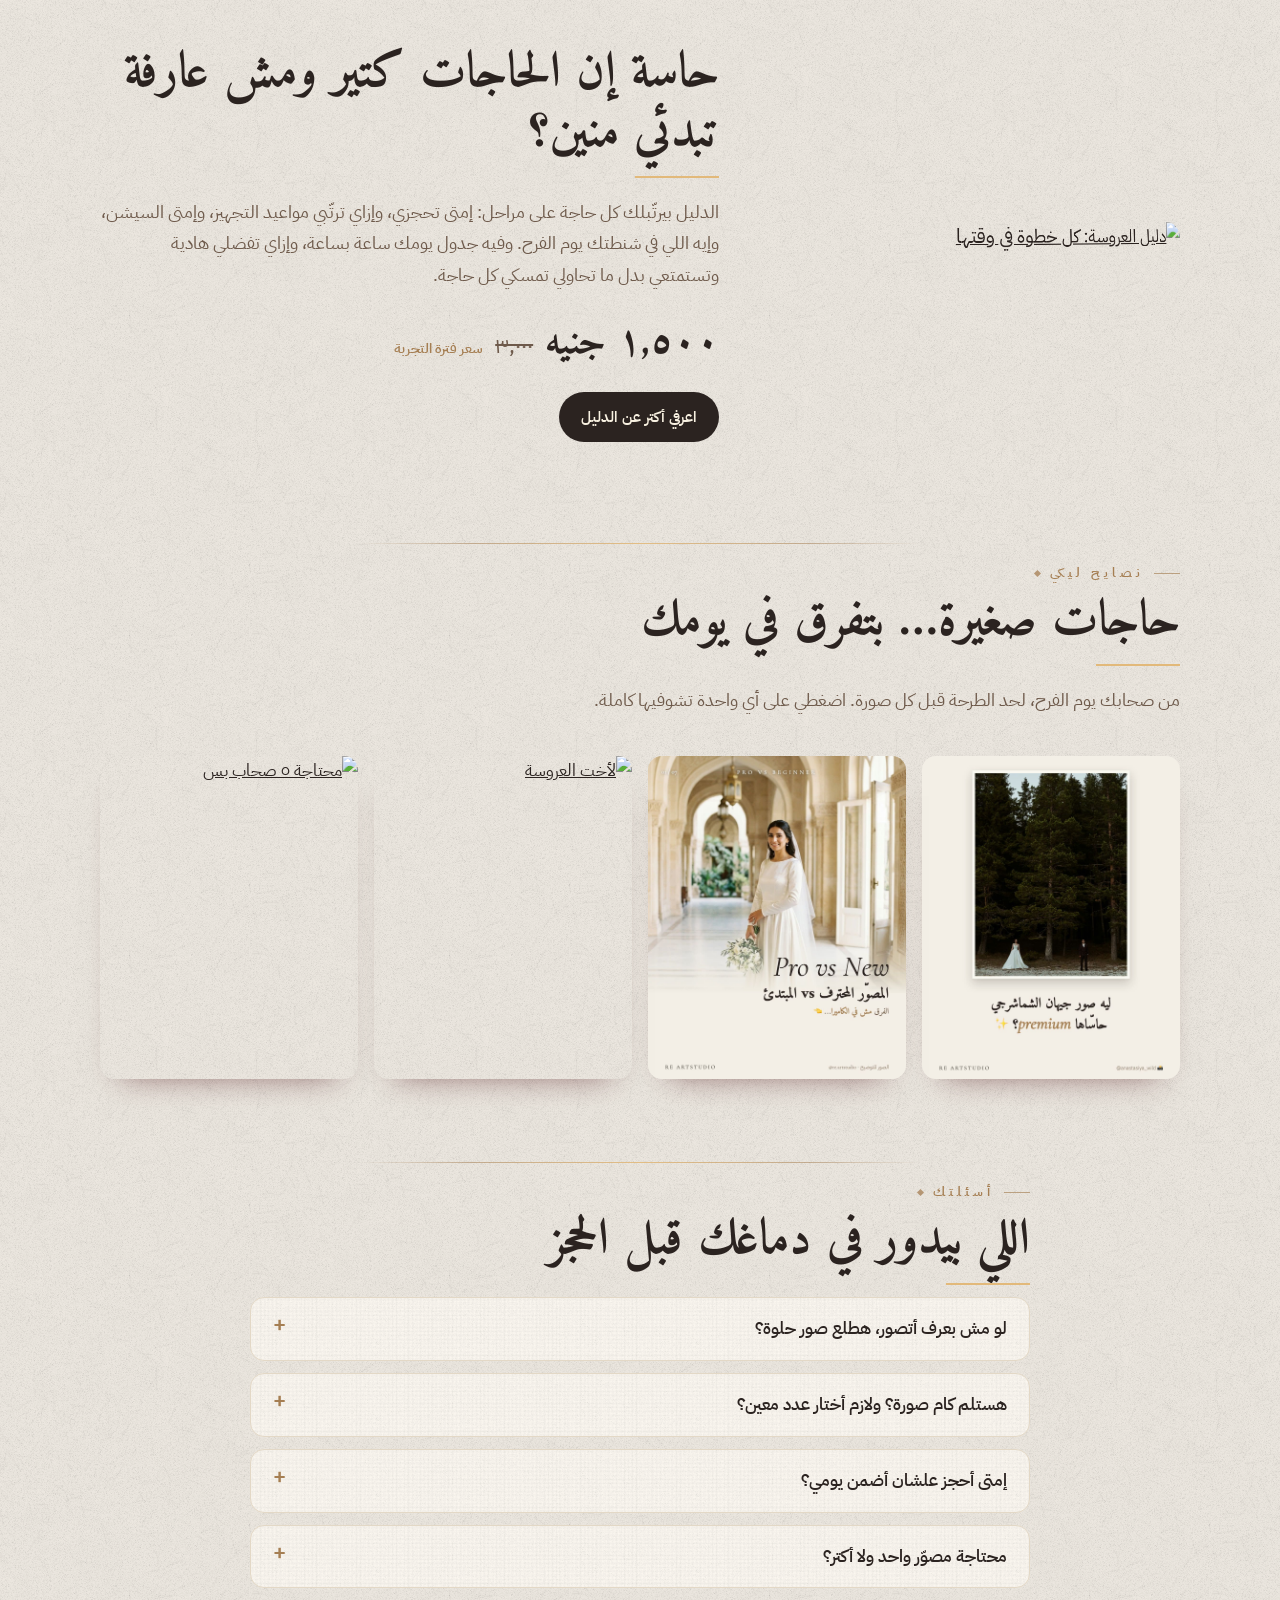
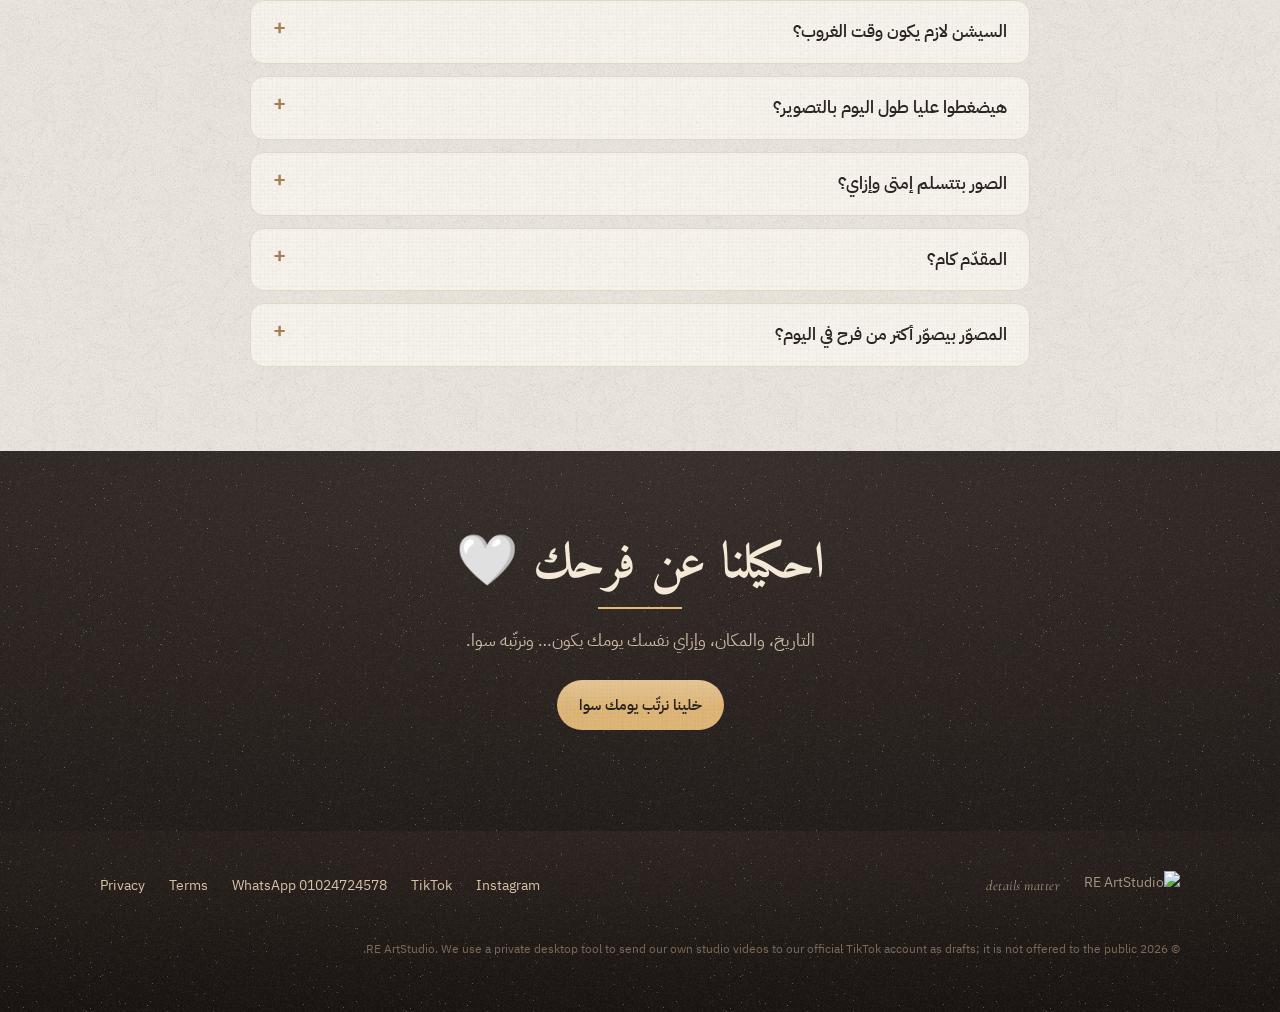
==== commit 797c01b7: "Premium textures, sliding bride feedback, cleaner mobile header - Paper, linen and film-grain textur" ====
--- a/index.html
+++ b/index.html
@@ -19,11 +19,13 @@
 <link rel="icon" href="assets/logo_brown.png">
 <link rel="preconnect" href="https://fonts.googleapis.com"><link rel="preconnect" href="https://fonts.gstatic.com" crossorigin>
 <link href="https://fonts.googleapis.com/css2?family=Amiri:wght@400;700&family=Cormorant+Garamond:ital,wght@1,500&family=IBM+Plex+Sans+Arabic:wght@400;500;600;700&display=swap" rel="stylesheet">
-<link rel="stylesheet" href="style.css?v=14">
+<link rel="stylesheet" href="style.css?v=16">
 <link rel="stylesheet" href="interact.css?v=3">
 <link rel="stylesheet" href="dayplan.css?v=1">
-<link rel="stylesheet" href="taste.css?v=6">
+<link rel="stylesheet" href="taste.css?v=8">
 <link rel="stylesheet" href="curtain.css?v=4">
+<link rel="stylesheet" href="voices.css?v=1">
+<link rel="stylesheet" href="texture.css?v=1">
 <script>document.documentElement.classList.add('js')</script>
 </head>
 <body>
@@ -73,14 +75,15 @@
   <span class="kicker">BRIDE FEEDBACK</span>
   <h2>اللي عاشوا اليوم ده قبلك</h2>
   <p class="lead">من رسايل عرايس بعد فرحهم، زي ما بعتوها.</p>
-  <div class="voices">
+  <div class="voices" role="region" aria-label="رسايل العرايس" tabindex="0">
+    <figure class="en"><blockquote>I'm overwhelmed and speechless… The whole team is <b>amazing</b>. Thank you so much.</blockquote><figcaption>دينا</figcaption></figure>
     <figure><blockquote>حقيقي مش مجاملة… حسّستنا إنه يوم مهم بالنسبالك، وكنت خايف عليه. ولو رجع الزمن، <b>هنختارك تاني</b>.</blockquote><figcaption>عروسة</figcaption></figure>
     <figure><blockquote>شخصية محترمة فوق الوصف. اتأخرت عن معادي ساعتين، وهو جه في معاده بالظبط… وكان <b>صبور جدًا</b>. ومستوى الصور يحكي الباقي.</blockquote><figcaption>عروسة · من فيسبوك</figcaption></figure>
     <figure><blockquote>التعامل لوحده بيدّي جو حلو في اللوكيشن، <b>ضحك وهزار</b>… شكرًا على اليوم الجميل.</blockquote><figcaption>عروسة · من فيسبوك</figcaption></figure>
     <figure><blockquote>مش عارفة أشكرك إزاي على تعبك، وإزاي خلّيت يومنا وفرحتنا <b>بروح حلوة</b> وصور جميلة.</blockquote><figcaption>هبة</figcaption></figure>
     <figure><blockquote>عايزة أشكرك جدًا على الصور الحلوة… مبسوطة بيهم أوي، و<b>حبيت كل حاجة فيهم</b>.</blockquote><figcaption>عروسة</figcaption></figure>
-    <figure class="en"><blockquote>I'm overwhelmed and speechless… The whole team is <b>amazing</b>. Thank you so much.</blockquote><figcaption>دينا</figcaption></figure>
-  </div>
+  </div>
+  <div class="vdots" aria-hidden="true"></div>
 </div></section>
 <section id="day"><div class="wrap">
   <span class="kicker">يومك</span>
@@ -122,11 +125,6 @@
         <div class="ts-panel" data-k="groom" hidden><p class="ts-say">«هو بس <b>عايز ياخدها ويروّح</b> 😅»</p><p class="ts-why">ماسك إيدها وخلاص… والصور؟ بعدين.</p></div>
         <div class="ts-panel" data-k="you" hidden><p class="ts-say">لكن إحنا بنهتم <b>انتي عايزة إيه</b>… ونعمله.</p>
           <p class="ts-why">ومش لازم تقرري دلوقتي… اختيارك ده بنقعد نتناقش فيه سوا <b>بعد الفرح</b>، واحنا بنعدّل صورك.</p>
-          <div class="ts-mix">
-            <label>نعومة<input type="range" name="makeup" min="0" max="100" value="40"><output></output></label>
-            <label>لمعة الفستان<input type="range" name="dress" min="0" max="100" value="35"><output></output></label>
-            <label>أخضر وخشب<input type="range" name="photog" min="0" max="100" value="30"><output></output></label>
-          </div>
           <div class="ts-cta"><a class="btn gold ts-wa" href="#" target="_blank" rel="noopener">ابعتيلنا زوقك على الواتساب</a></div></div>
       </div>
       <p class="ts-note">الصورة لموديل متخيّلة معمولة بالذكاء الاصطناعي للتوضيح.</p>
@@ -226,7 +224,8 @@
 <a class="wafab" href="https://wa.me/201024724578?text=%D8%A3%D9%87%D9%84%D9%8B%D8%A7%20%F0%9F%A4%8D%20%D8%B9%D8%A7%D9%8A%D8%B2%D8%A9%20%D8%A3%D8%B9%D8%B1%D9%81%20%D9%84%D9%88%20%D8%AA%D8%A7%D8%B1%D9%8A%D8%AE%20%D9%81%D8%B1%D8%AD%D9%8A%20%D9%85%D8%AA%D8%A7%D8%AD.%20%D8%A7%D9%84%D8%AA%D8%A7%D8%B1%D9%8A%D8%AE%3A%20...%20%D9%88%D8%A7%D9%84%D9%85%D9%83%D8%A7%D9%86%3A%20...">واتساب 💬</a>
 <script src="curtain.js?v=2"></script>
 <script src="dayplan.js?v=1"></script>
-<script src="taste.js?v=4"></script>
+<script src="taste.js?v=6"></script>
 <script src="interact.js?v=4"></script>
+<script src="voices.js?v=2"></script>
 </body>
 </html>
--- a/style.css
+++ b/style.css
@@ -224,5 +224,14 @@
 .deliv .tag{font:600 12px "IBM Plex Sans Arabic";letter-spacing:3px;color:var(--gold2)}.deliv p{margin:6px 0 0;font-size:18px}
 .bprice{margin:16px 0 0;display:flex;align-items:baseline;gap:12px;flex-wrap:wrap}
 .bprice b{font:700 40px Amiri,serif}.bprice s{color:var(--muted);font-size:22px}.bprice span{font-size:14px;color:var(--gold);font-weight:600}
-.wafab{position:fixed;bottom:16px;inset-inline-start:16px;z-index:20;display:none;background:#25D366;color:#fff;text-decoration:none;font-weight:700;padding:13px 20px;border-radius:99px;box-shadow:0 10px 24px -10px rgba(0,0,0,.5)}
+.wafab{position:fixed;bottom:16px;inset-inline-start:16px;z-index:20;display:none;background:#736B49;color:#FBF7F0;border:1px solid rgba(243,212,185,.35);text-decoration:none;font-weight:700;padding:13px 20px;border-radius:99px;box-shadow:0 10px 24px -10px rgba(0,0,0,.5)}
 @media(max-width:760px){.wafab{display:inline-flex;opacity:0;translate:0 18px;pointer-events:none;transition:opacity .35s ease,translate .35s ease}.wafab.show{opacity:1;translate:0 0;pointer-events:auto}}
+/* mobile nav: logo on one side, CTA + menu grouped on the other, same height */
+@media(max-width:760px){
+  nav .wrap{gap:10px;height:60px}
+  nav .logo img{height:30px;display:block}
+  nav .btn{margin-inline-start:auto;height:40px;display:inline-flex;align-items:center;padding:0 16px;font-size:13px;line-height:1;white-space:nowrap}
+  .menubtn{width:40px;height:40px;padding:0;display:grid;place-items:center;border-radius:999px;font-size:17px}
+  nav .links.open{top:60px}
+}
+@media(max-width:760px){.js .ribbon-progress{top:60px}}
--- a/taste.css
+++ b/taste.css
@@ -38,7 +38,7 @@
 .ts-panel{animation:qin .45s ease}
 @media(prefers-reduced-motion:reduce){.ts-photo img{transition:none}.ts-panel{animation:none}}
 /* groom: walking away, then the drone catches him running off with her */
-.ts-photo img.groom2{z-index:3;opacity:0;transition:opacity .9s ease}
+.ts-photo img.groom2{z-index:3;opacity:0;transition:opacity .45s ease}
 .ts-photo[data-k=groom] img.groom2.on{opacity:1}
 /* phone: tabs sit above the photo so she sees it change when she taps */
 @media(max-width:860px){
@@ -50,3 +50,6 @@
   .ts-card{order:3;margin-top:4px;min-height:0}
   .ts-note{order:4;margin-top:0}
 }
+/* her tab: words only, no photo */
+.taste[data-k=you] .ts-photo,.taste[data-k=you] .ts-note{display:none}
+.taste[data-k=you] .ts-grid{grid-template-columns:1fr;max-width:640px;margin-inline:auto}
--- a/voices.css
+++ b/voices.css
@@ -0,0 +1,19 @@
+/* Bride feedback: one row side by side that slides by itself, so it feels like many.
+   Phone: one card and a peek of the next. Wide screen: three at a time. */
+.voices{columns:auto;display:flex;gap:18px;overflow-x:auto;overscroll-behavior-x:contain;scroll-snap-type:x mandatory;
+  scrollbar-width:none;padding:8px 2px 22px;margin-top:30px;outline:none;
+  -webkit-mask-image:linear-gradient(to left,#000 86%,transparent);mask-image:linear-gradient(to left,#000 86%,transparent)}
+.voices::-webkit-scrollbar{display:none}
+.voices figure{flex:0 0 calc((100% - 36px) / 3);margin:0;scroll-snap-align:start;display:flex;flex-direction:column}
+.voices figure blockquote{flex:1}
+@media(max-width:900px){.voices figure{flex-basis:calc((100% - 18px) / 2)}}
+@media(max-width:600px){.voices{gap:14px}.voices figure{flex-basis:82%}.voices blockquote{font-size:20px}}
+
+/* the card that just arrived turns in like a page */
+.voices figure.now{animation:vflip .7s cubic-bezier(.2,.7,.2,1)}
+@keyframes vflip{from{transform:perspective(900px) rotateY(-28deg);opacity:.55}to{transform:none;opacity:1}}
+
+.vdots{display:flex;justify-content:center;gap:7px;margin-top:4px}
+.vdots i{width:7px;height:7px;border-radius:99px;background:var(--line);transition:width .35s ease,background .35s ease}
+.vdots i.on{width:22px;background:var(--gold)}
+@media(prefers-reduced-motion:reduce){.voices figure.now{animation:none}}
--- a/texture.css
+++ b/texture.css
@@ -0,0 +1,42 @@
+/* Premium surfaces: paper on the light pages, linen on cards, film grain on the dark ones, gold hairlines.
+   Tiles are 320px seamless WebP (assets/tx_*.webp), drawn over the existing colours, so nothing else changes. */
+:root{
+  --tx-paper:url(assets/tx_paper.webp);
+  --tx-linen:url(assets/tx_linen.webp);
+  --tx-grain:url(assets/tx_grain.webp);
+  --hair:linear-gradient(90deg,transparent,rgba(165,126,82,.55) 20%,rgba(226,185,122,.9) 50%,rgba(165,126,82,.55) 80%,transparent);
+}
+
+/* light paper */
+body,.taste,.packages,.ts-tabs{background-image:var(--tx-paper);background-size:320px}
+.taste,.packages{background-blend-mode:normal}
+
+/* linen cards */
+.card,.plan:not(.hot),details,.voices figure,.steps>div,.parts div,.flip .front,.ch:not(.dark),.quiz,.custom,.ts-card,.ch .meta b{
+  background-image:var(--tx-linen);background-size:320px}
+.card:not(.flip),.plan:not(.hot),.voices figure,.steps>div,.ch:not(.dark),.quiz{
+  box-shadow:0 1px 0 rgba(255,255,255,.7) inset,0 18px 40px -28px rgba(43,35,32,.35)}
+
+/* dark film grain + soft vignette */
+.hero{background:var(--tx-grain) 0 0/320px,radial-gradient(120% 90% at 80% 0%,#4a3b33 0,#2B2320 50%,#17110e 100%)}
+.closing,.dayplan,footer,.plan.hot,.tier12,.deliv,.ch.dark,.flip .back{
+  background-image:var(--tx-grain),radial-gradient(130% 100% at 50% 0%,rgba(255,236,210,.06),rgba(0,0,0,.22));background-size:320px,100% 100%}
+
+/* gold hairline between light sections */
+section+section:not(.dayplan):not(.closing):not(.taste):not(.packages){position:relative}
+section+section:not(.dayplan):not(.closing):not(.taste):not(.packages)::before{
+  content:"";position:absolute;top:0;left:50%;translate:-50% 0;width:min(560px,70%);height:1px;background:var(--hair)}
+.taste,.packages{border-color:transparent;position:relative}
+.taste::before,.packages::before,.taste::after,.packages::after{
+  content:"";position:absolute;left:50%;translate:-50% 0;width:min(760px,82%);height:1px;background:var(--hair)}
+.taste::before,.packages::before{top:0}.taste::after,.packages::after{bottom:0}
+
+/* kicker: thin gold rule + diamond before the label */
+.kicker::before{content:"";display:inline-block;width:26px;height:1px;background:currentColor;opacity:.65;vertical-align:middle;margin-inline-end:10px}
+.kicker::after{content:"";display:inline-block;width:5px;height:5px;background:currentColor;opacity:.75;rotate:45deg;vertical-align:middle;margin-inline-start:10px}
+
+/* photos get a fine ivory edge */
+.hero .stack img,.ts-photo{outline:1px solid rgba(243,212,185,.22);outline-offset:-1px}
+
+/* gold buttons: a little satin */
+.btn.gold{background-image:linear-gradient(180deg,rgba(255,255,255,.22),rgba(255,255,255,0) 55%),var(--tx-linen);background-size:100% 100%,320px}
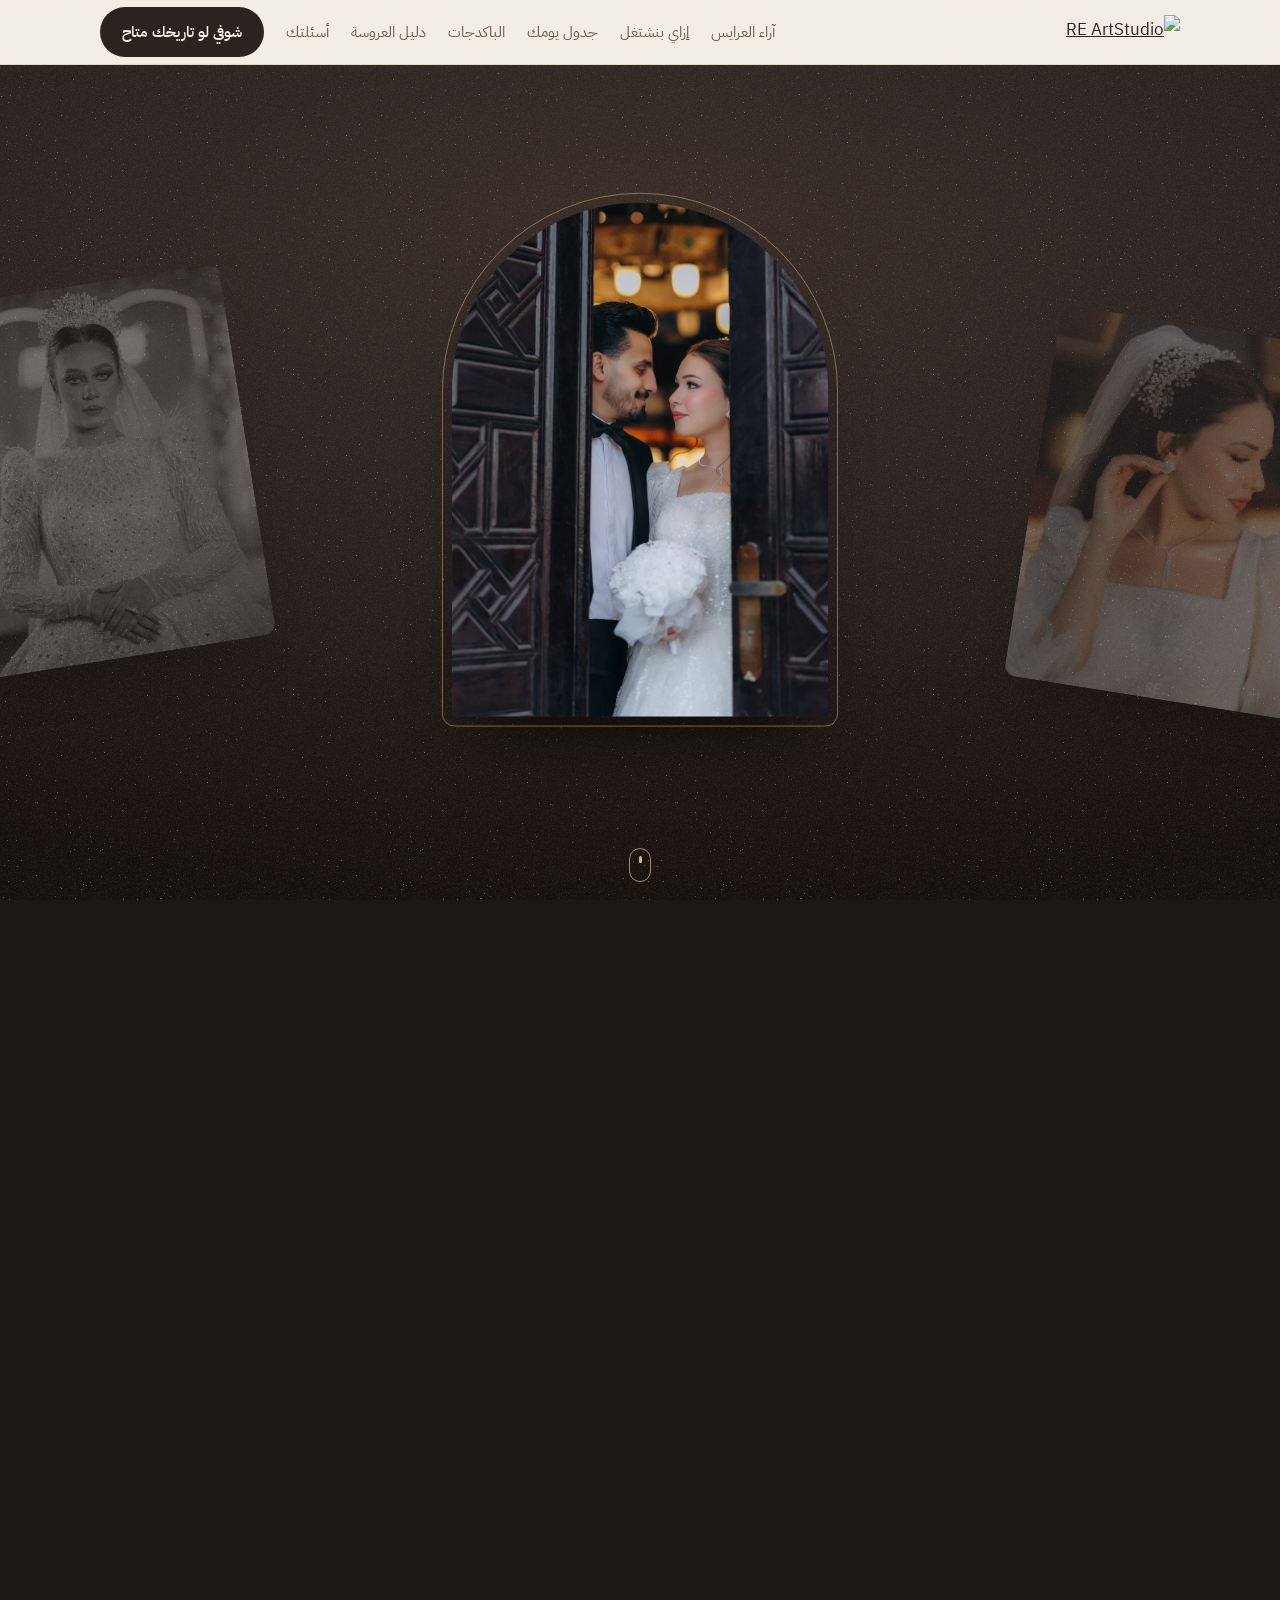
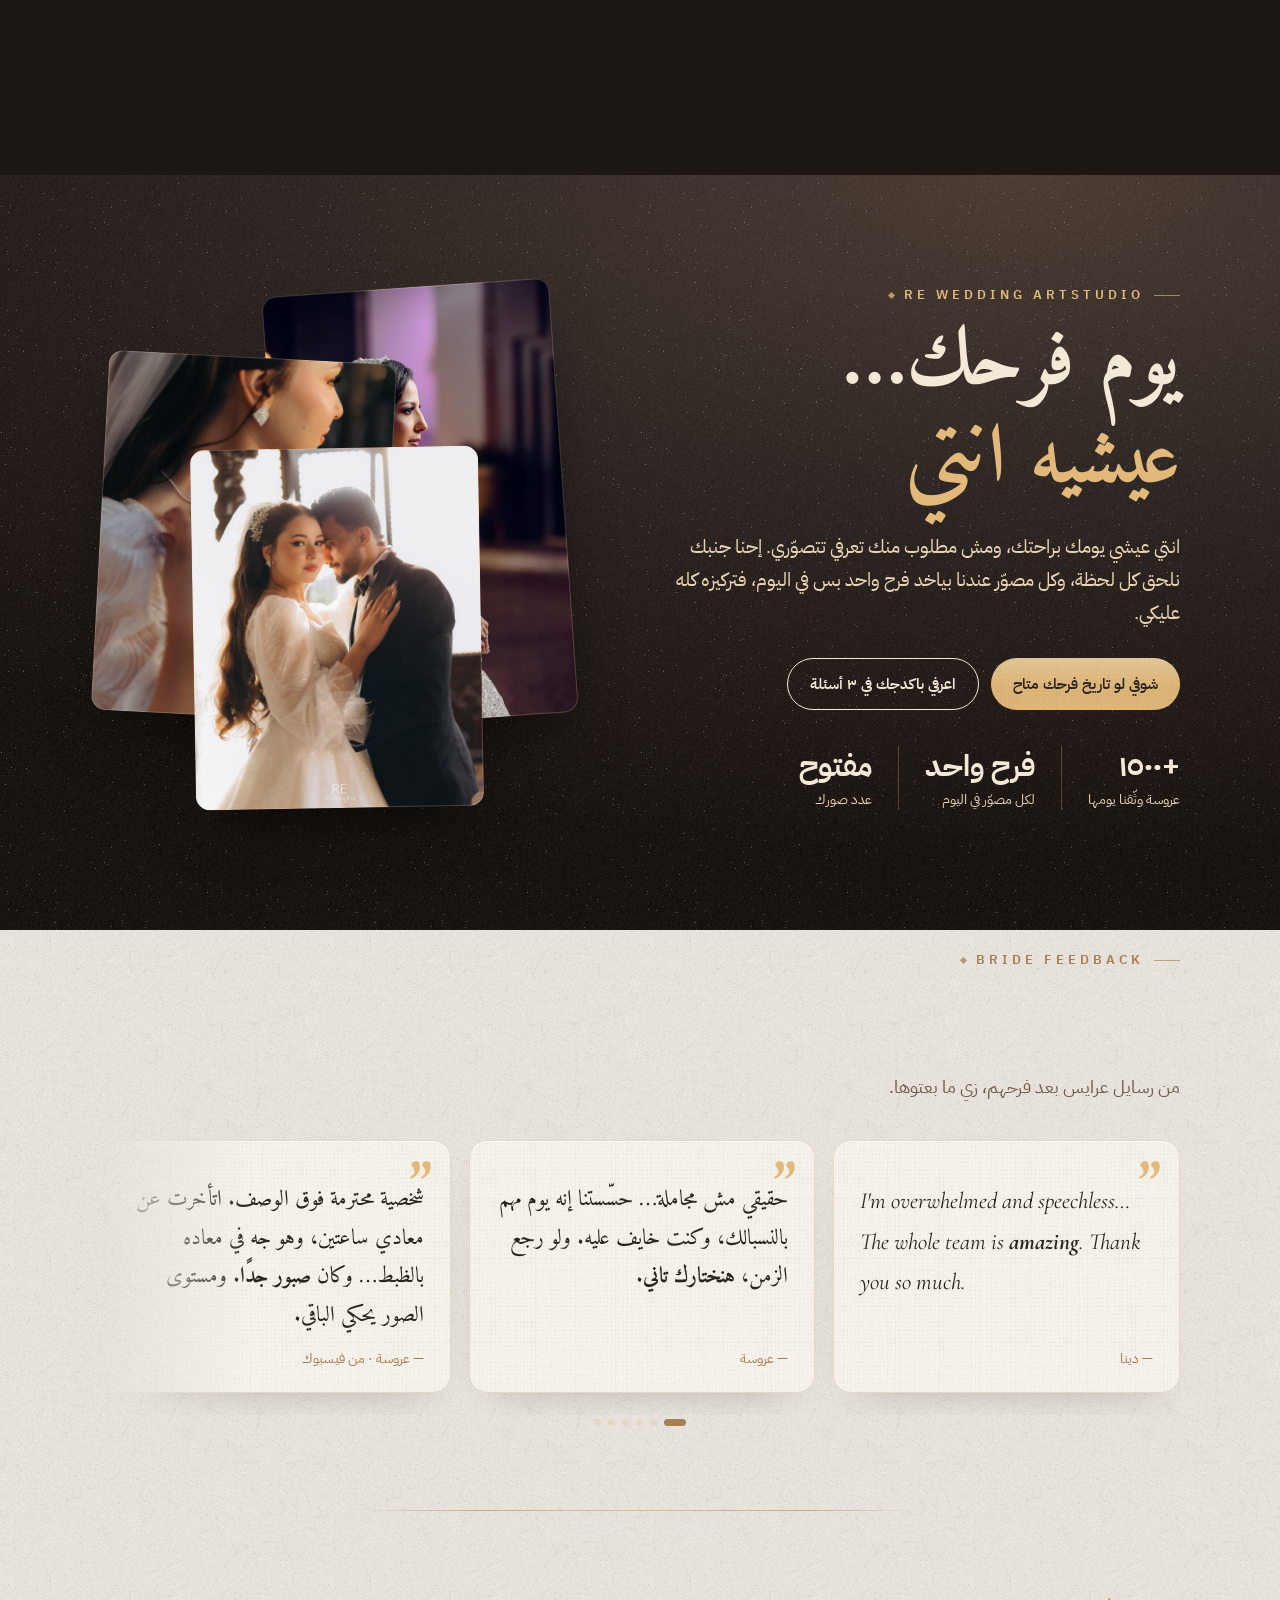
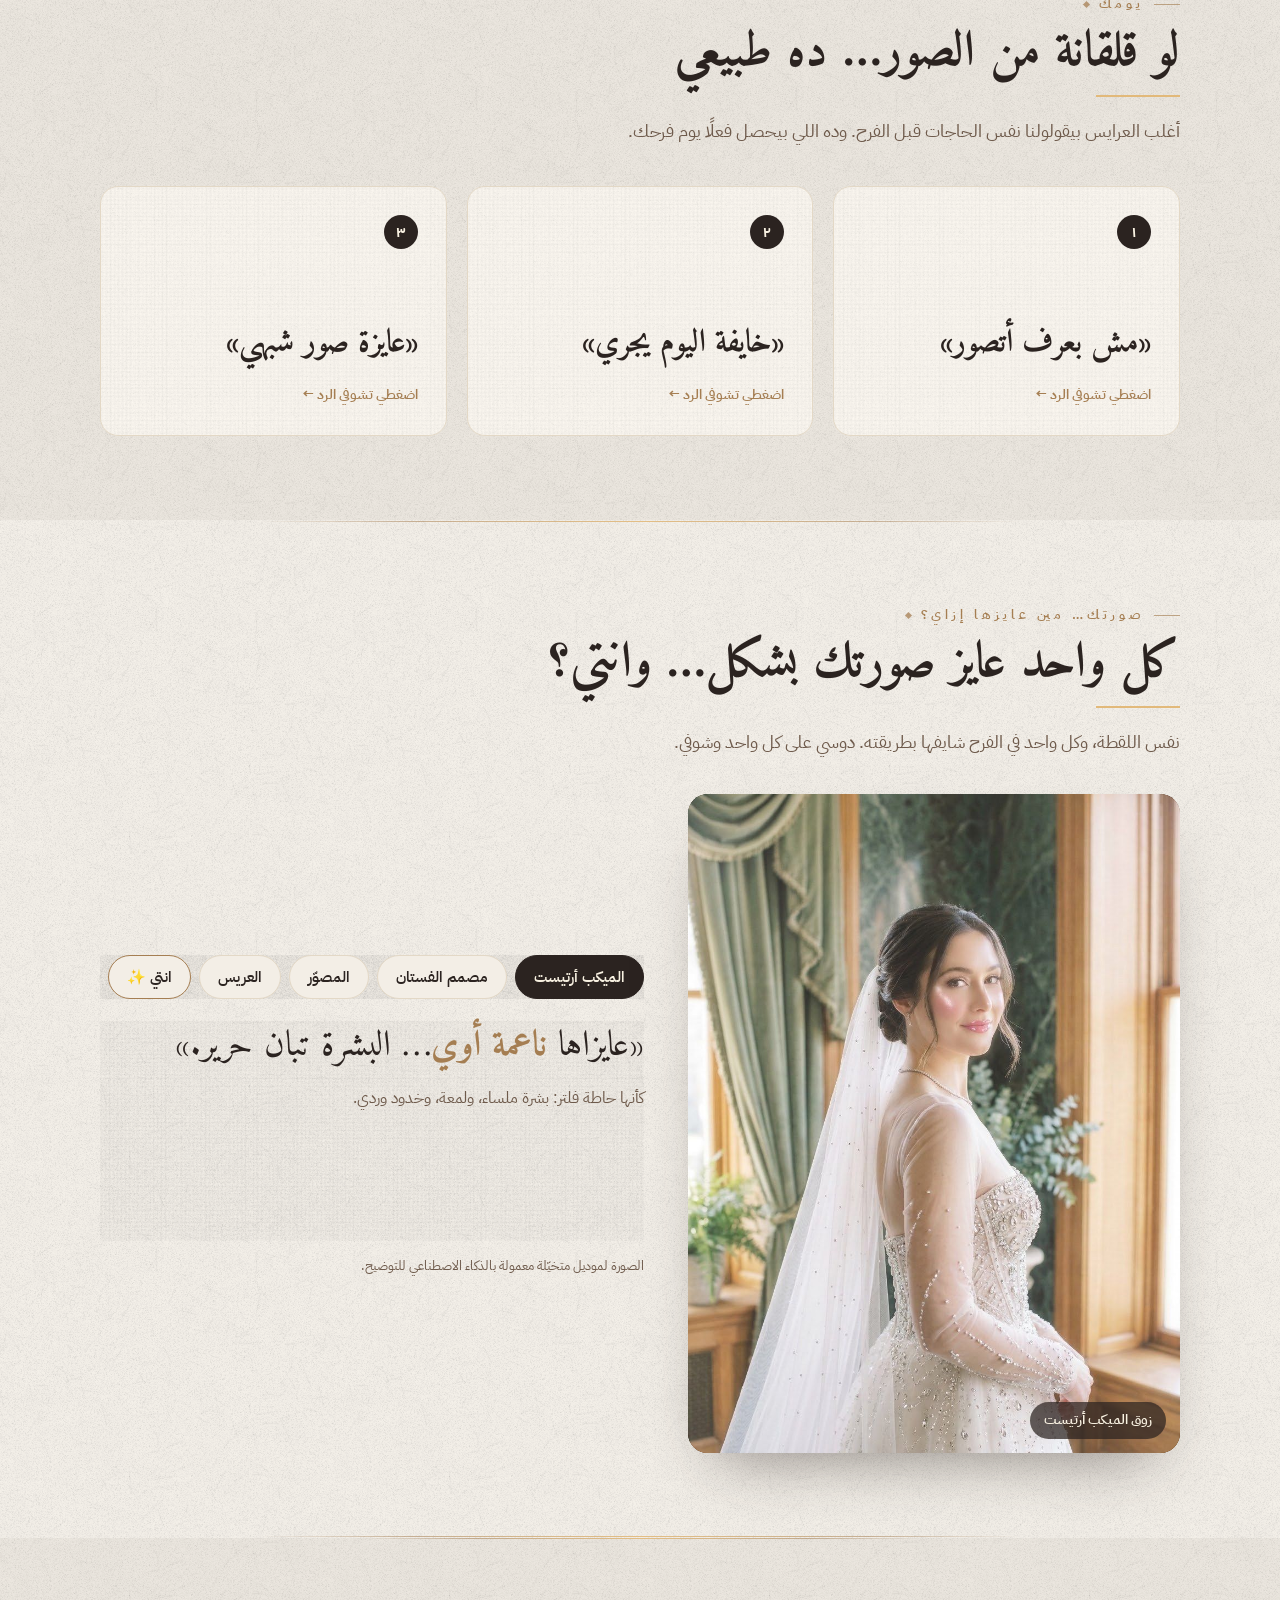
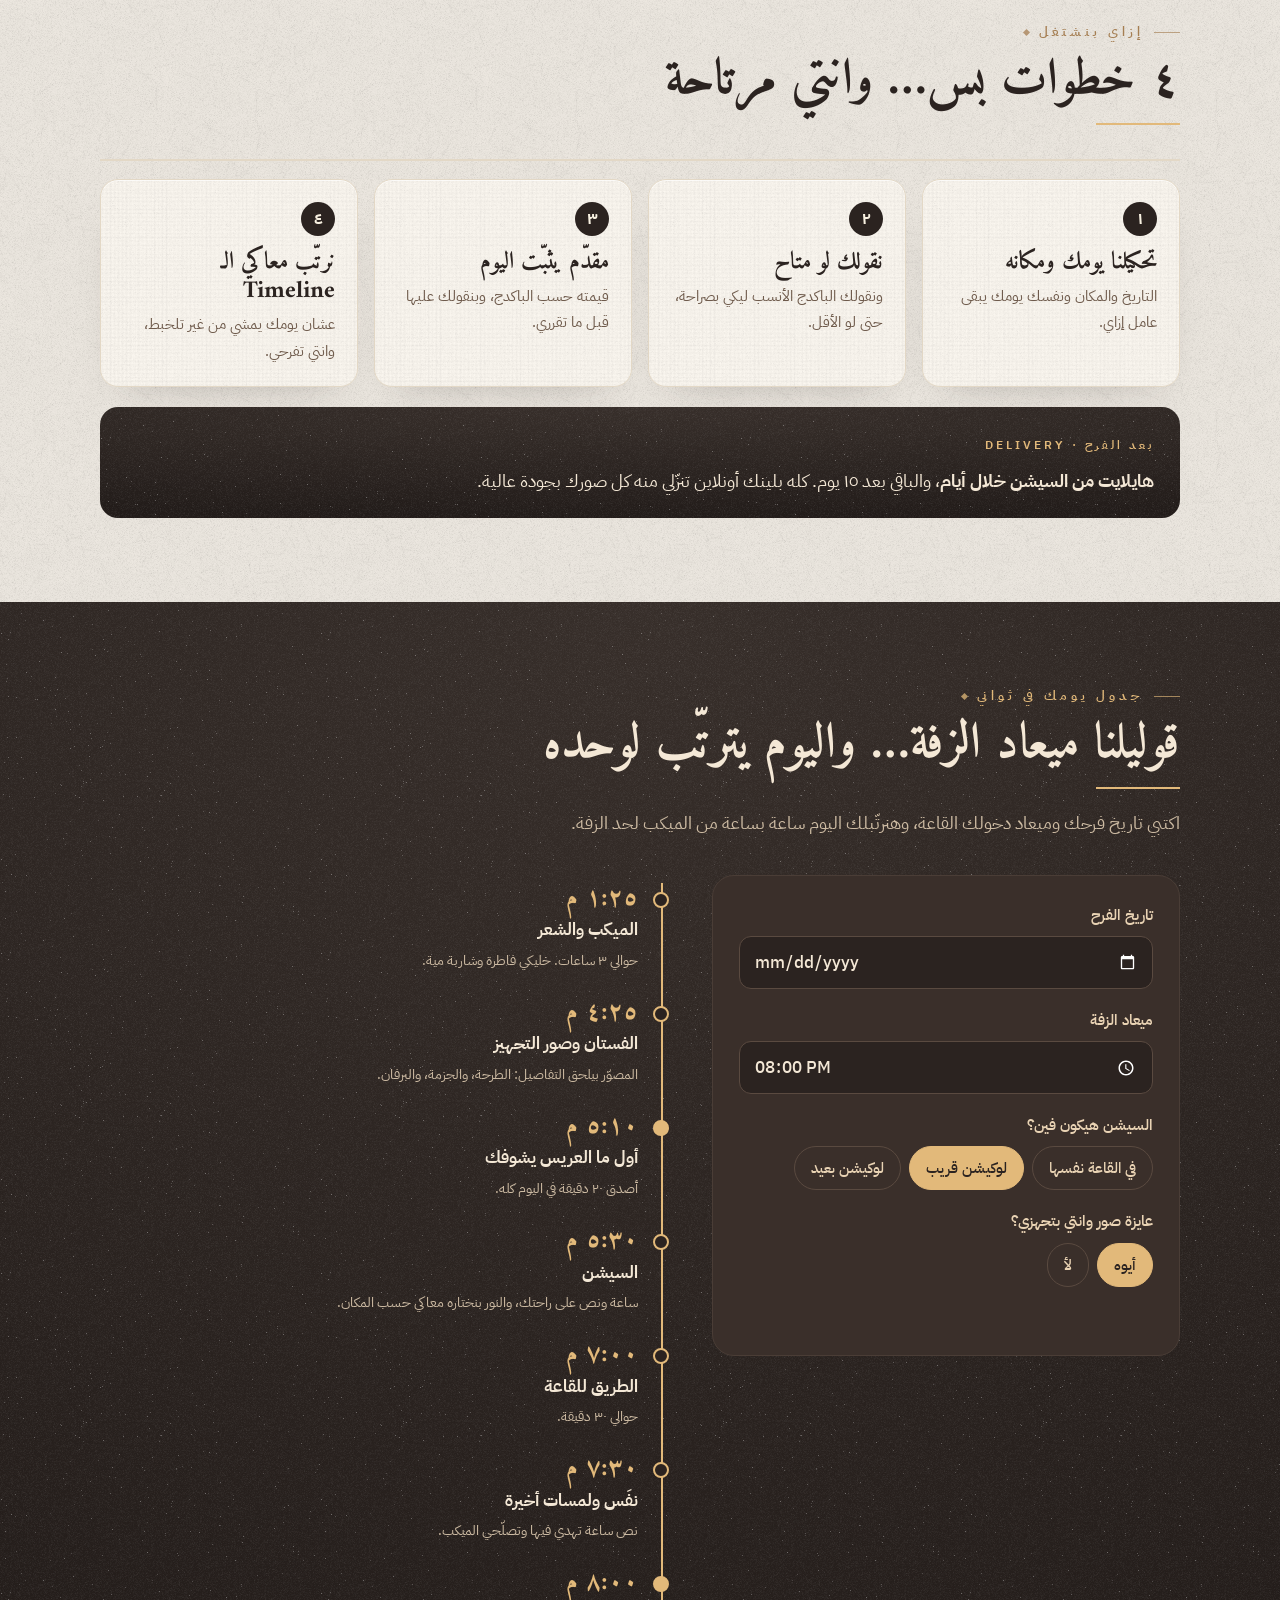
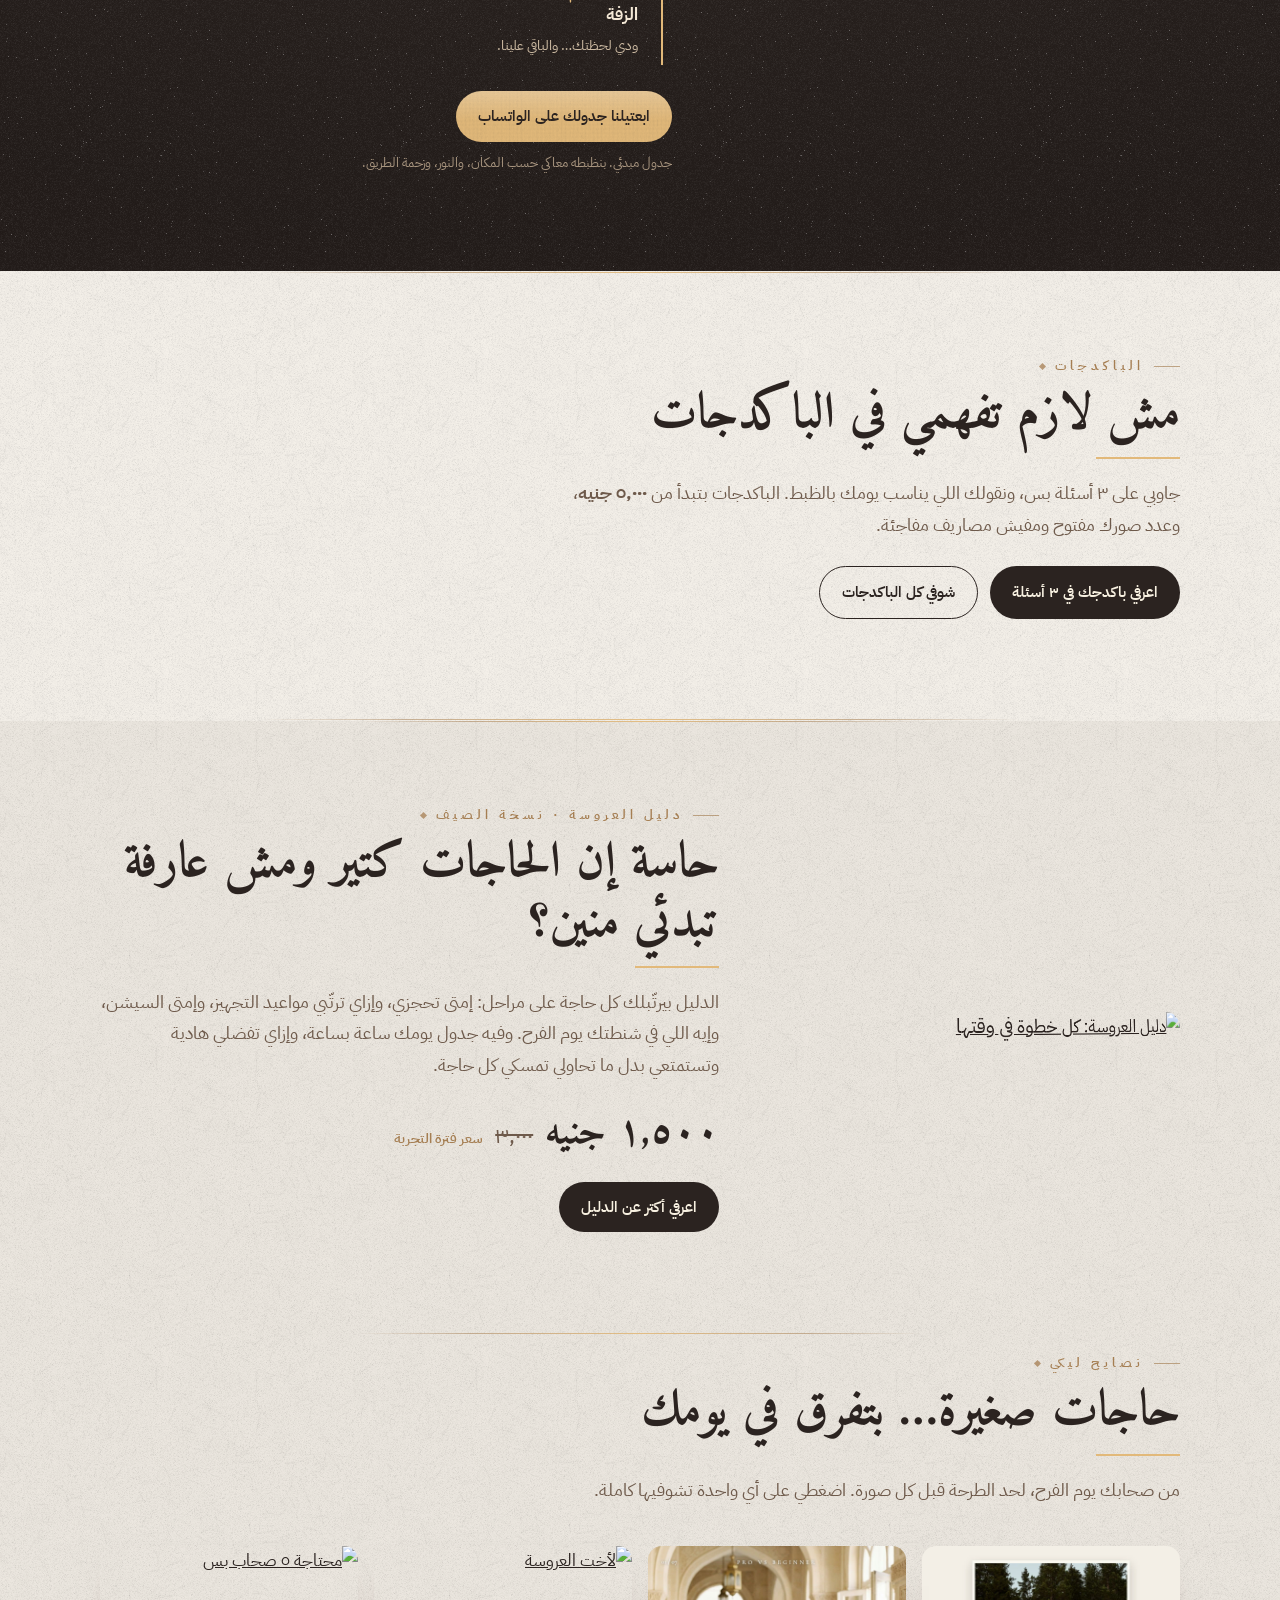
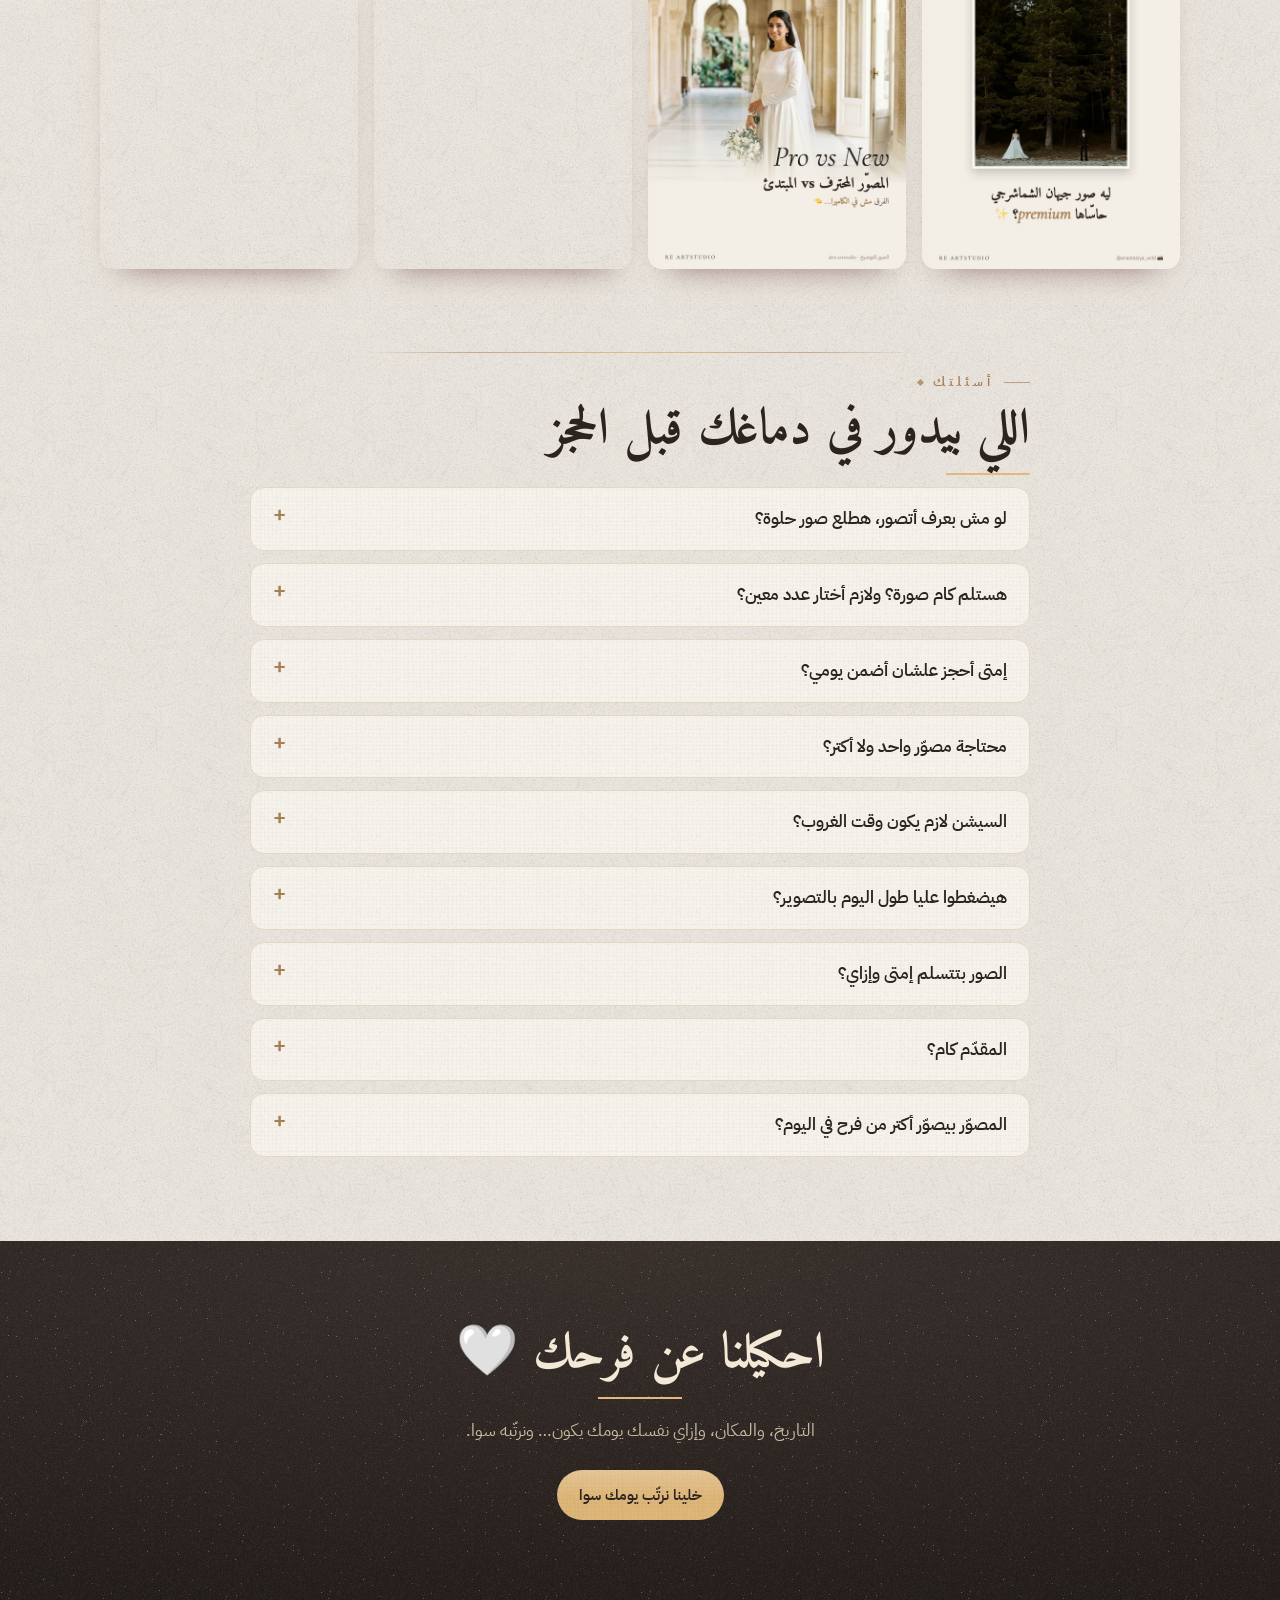
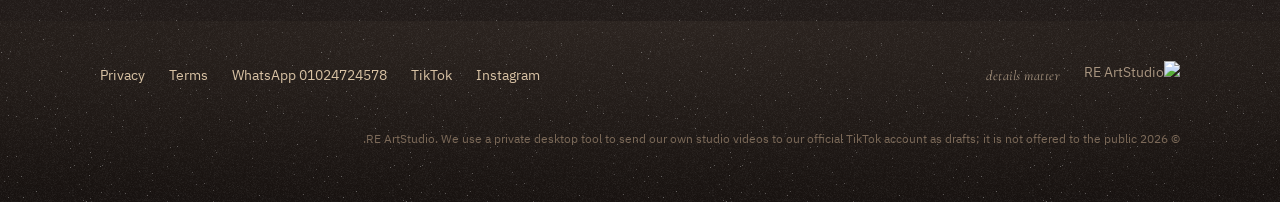
==== commit 158464f8: "Photo intro that moves with scroll, bottom tab dock on phones - Intro: no curtain; arch and side pho" ====
--- a/index.html
+++ b/index.html
@@ -22,8 +22,8 @@
 <link rel="stylesheet" href="style.css?v=16">
 <link rel="stylesheet" href="interact.css?v=3">
 <link rel="stylesheet" href="dayplan.css?v=1">
-<link rel="stylesheet" href="taste.css?v=8">
-<link rel="stylesheet" href="curtain.css?v=4">
+<link rel="stylesheet" href="taste.css?v=11">
+<link rel="stylesheet" href="curtain.css?v=8">
 <link rel="stylesheet" href="voices.css?v=1">
 <link rel="stylesheet" href="texture.css?v=1">
 <script>document.documentElement.classList.add('js')</script>
@@ -37,7 +37,7 @@
   <button class="menubtn" aria-label="القايمة" onclick="document.getElementById('menu').classList.toggle('open')">☰</button>
 </div></nav>
 
-<section class="veil-intro" aria-label="اسحبي الشريطة عشان تفتحي الطرحة">
+<section class="veil-intro" aria-label="صور من شغلنا">
   <div class="pin">
     <div class="scene">
       <div class="side r"><img src="assets/lx_earring.jpg" alt=""></div>
@@ -45,11 +45,7 @@
       <div class="arch"><img src="assets/lx_door.jpg" alt="عريس وعروسة عند باب خشب محفور"></div>
       <p class="tag"><span class="latin">details matter</span><small><b>+١٥٠٠</b> عروسة وثّقنا يومها</small></p>
     </div>
-    <div class="panel r"></div><div class="panel l"></div>
-    <div class="rod"></div>
-    <div class="words" aria-hidden="true"><span class="w r">كل تفصيلة</span><span class="w l">بتفرق</span></div>
-    <div class="ribbon"><div class="strap"></div><button class="ring" aria-label="اسحبي الشريطة عشان تفتحي الطرحة"><i></i></button></div>
-    <div class="hint">اسحبي الشريطة <em>↓</em></div>
+    <div class="scrollcue" aria-hidden="true"><i></i><b>اسحبي لفوق</b></div>
   </div>
 </section>
 
@@ -111,8 +107,8 @@
     </div>
     <div class="ts-side">
       <div class="ts-tabs" role="tablist" aria-label="مين عايز الصورة إزاي">
-        <button type="button" role="tab" data-k="makeup" data-label="زوق الميكب أرتيست">الميكب أرتيست</button>
-        <button type="button" role="tab" data-k="dress" data-label="زوق مصمم الفستان">مصمم الفستان</button>
+        <button type="button" role="tab" data-k="makeup" data-label="زوق الميكب أرتيست"><span class="tl">الميكب أرتيست</span><span class="ts">الميكب</span></button>
+        <button type="button" role="tab" data-k="dress" data-label="زوق مصمم الفستان"><span class="tl">مصمم الفستان</span><span class="ts">الفستان</span></button>
         <button type="button" role="tab" data-k="photog" data-label="زوق المصوّر">المصوّر</button>
         <button type="button" role="tab" data-k="groom" data-label="زوق العريس">العريس</button>
         <button type="button" role="tab" class="you" data-k="you" data-label="زوقك انتي">انتي ✨</button>
@@ -222,10 +218,10 @@
   <p class="tiny">© 2026 RE ArtStudio. We use a private desktop tool to send our own studio videos to our official TikTok account as drafts; it is not offered to the public.</p>
 </div></footer>
 <a class="wafab" href="https://wa.me/201024724578?text=%D8%A3%D9%87%D9%84%D9%8B%D8%A7%20%F0%9F%A4%8D%20%D8%B9%D8%A7%D9%8A%D8%B2%D8%A9%20%D8%A3%D8%B9%D8%B1%D9%81%20%D9%84%D9%88%20%D8%AA%D8%A7%D8%B1%D9%8A%D8%AE%20%D9%81%D8%B1%D8%AD%D9%8A%20%D9%85%D8%AA%D8%A7%D8%AD.%20%D8%A7%D9%84%D8%AA%D8%A7%D8%B1%D9%8A%D8%AE%3A%20...%20%D9%88%D8%A7%D9%84%D9%85%D9%83%D8%A7%D9%86%3A%20...">واتساب 💬</a>
-<script src="curtain.js?v=2"></script>
+<script src="curtain.js?v=3"></script>
 <script src="dayplan.js?v=1"></script>
-<script src="taste.js?v=6"></script>
-<script src="interact.js?v=4"></script>
+<script src="taste.js?v=7"></script>
+<script src="interact.js?v=5"></script>
 <script src="voices.js?v=2"></script>
 </body>
 </html>
--- a/taste.css
+++ b/taste.css
@@ -1,3 +1,4 @@
+.ts-tabs .ts{display:none}
 /* «كل واحد عايزها بشكل… وانتي؟» — same frame, each person's taste, then her own mix. */
 .taste{background:var(--paper);border-top:1px solid var(--line);border-bottom:1px solid var(--line)}
 .ts-grid{display:grid;grid-template-columns:.95fr 1.05fr;gap:44px;align-items:center;margin-top:36px}
@@ -44,8 +45,16 @@
 @media(max-width:860px){
   .ts-side{display:contents}
   .ts-grid{display:flex;flex-direction:column;gap:16px}
-  .ts-tabs{order:1;position:sticky;top:72px;z-index:5;padding:8px 0;background:var(--paper)}
-  .ts-tabs button{padding:8px 14px;font-size:14px}
+  /* tabs live in a dock at the bottom of the screen, where her thumb already is */
+  .ts-tabs{order:5;position:sticky;bottom:calc(10px + env(safe-area-inset-bottom));z-index:6;flex-wrap:nowrap;overflow-x:auto;scrollbar-width:none;
+    gap:6px;padding:7px;margin-inline:-4px;border-radius:99px;background:rgba(43,35,32,.86);backdrop-filter:blur(12px);-webkit-backdrop-filter:blur(12px);
+    box-shadow:0 14px 34px -12px rgba(0,0,0,.55),0 0 0 1px rgba(226,185,122,.25) inset}
+  .ts-tabs::-webkit-scrollbar{display:none}
+  .ts-tabs .tl{display:none}.ts-tabs .ts{display:inline}
+  .ts-tabs button{flex:1 1 auto;min-height:42px;padding:0 10px;font-size:14px;white-space:nowrap;background:transparent;border-color:transparent;color:#EADBC4}
+  .ts-tabs button[aria-selected=true]{background:#F4E8D6;border-color:#F4E8D6;color:var(--ink)}
+  .ts-tabs button.you{border-color:rgba(226,185,122,.55)}
+  .ts-tabs button.you[aria-selected=true]{background:var(--gold2);border-color:var(--gold2);color:var(--ink)}
   .ts-photo{order:2;width:min(100%,calc(62svh * 896 / 1200));max-height:none;align-self:center;aspect-ratio:896/1200}
   .ts-card{order:3;margin-top:4px;min-height:0}
   .ts-note{order:4;margin-top:0}
--- a/curtain.css
+++ b/curtain.css
@@ -1,85 +1,56 @@
-/* Curtain-reveal intro: the veil opens when the bride pulls the ribbon. */
+/* Photo intro: no curtain. The photos are there from the first second and move with her scroll:
+   the arch opens up and the picture inside drifts, the side photos slide in, the line fades in. */
 .veil-intro{display:none}
-.js .veil-intro{display:block;position:relative;height:280vh;padding:0;--base:36svh;
-  --pull:0;--open:0;--reveal:0;
-  background:#1d1714}
+.js .veil-intro{display:block;position:relative;height:190vh;padding:0;--p:0;background:#1d1714}
 .veil-intro .pin{position:sticky;top:65px;height:calc(100svh - 65px);overflow:hidden;
-  background:linear-gradient(180deg,#2B2320 0%,#1d1714 100%)}
+  background:url(assets/tx_grain.webp) 0 0/320px,radial-gradient(120% 80% at 50% 20%,#3a2e28 0,#2B2320 45%,#17110e 100%)}
 
-/* scene behind the veil */
 .veil-intro .scene{position:absolute;inset:0;display:grid;place-items:center}
 .veil-intro .arch{position:relative;width:min(64vw,calc((100svh - 65px) * .5));aspect-ratio:3/4.1;
   border-radius:999px 999px 14px 14px;overflow:hidden;
-  outline:1.5px solid rgba(226,185,122,.55);outline-offset:10px;
-  transform:translateY(-4%) scale(calc(.94 + var(--reveal) * .06));
+  outline:1.5px solid rgba(226,185,122,.55);outline-offset:calc(10px + var(--p) * 6px);
+  transform:translateY(calc(-4% - var(--p) * 3%)) scale(calc(.9 + var(--p) * .14));
   box-shadow:0 40px 70px -30px rgba(0,0,0,.75)}
-.veil-intro .arch img{width:100%;height:100%;object-fit:cover;object-position:50% 30%;
-  filter:blur(calc((1 - var(--open)) * 6px)) saturate(calc(.7 + var(--open) * .3))}
-.veil-intro .side{position:absolute;top:50%;width:min(19vw,230px);aspect-ratio:4/5;border-radius:12px;overflow:hidden;
-  box-shadow:0 30px 50px -24px rgba(0,0,0,.7);opacity:var(--reveal)}
+.veil-intro .arch img{width:100%;height:100%;object-fit:cover;object-position:50% calc(22% + var(--p) * 16%);
+  transform:scale(calc(1.18 - var(--p) * .18))}
+.veil-intro .side{position:absolute;top:50%;width:min(24vw,300px);aspect-ratio:4/5;border-radius:12px;overflow:hidden;
+  box-shadow:0 30px 50px -24px rgba(0,0,0,.7);opacity:calc(.35 + var(--p) * .65)}
 .veil-intro .side img{width:100%;height:100%;object-fit:cover}
-.veil-intro .side.r{right:9vw;transform:translateY(-60%) translateX(calc((1 - var(--reveal)) * 8vw)) rotate(3deg)}
-.veil-intro .side.l{left:9vw;transform:translateY(-35%) translateX(calc((1 - var(--reveal)) * -8vw)) rotate(-3deg)}
-.veil-intro .tag{position:absolute;bottom:5.5%;left:0;right:0;text-align:center;color:#F4E8D6;
-  opacity:var(--reveal);transform:translateY(calc((1 - var(--reveal)) * 14px))}
+.veil-intro .side.r{right:6vw;transform:translateY(calc(-60% + (1 - var(--p)) * 18%)) translateX(calc((1 - var(--p)) * 10vw)) rotate(calc(3deg + (1 - var(--p)) * 6deg))}
+.veil-intro .side.l{left:6vw;transform:translateY(calc(-35% - (1 - var(--p)) * 18%)) translateX(calc((1 - var(--p)) * -10vw)) rotate(calc(-3deg - (1 - var(--p)) * 6deg))}
+.veil-intro .tag{position:absolute;bottom:5.5%;left:0;right:0;text-align:center;color:#F4E8D6;margin:0;
+  opacity:clamp(0, calc(var(--p) * 1.8 - .2), 1);transform:translateY(calc((1 - var(--p)) * 18px))}
 .veil-intro .tag .latin{display:block;font-size:clamp(30px,4.4vw,52px);color:#E2B97A;line-height:1}
 .veil-intro .tag small{font-size:15px;color:#E9D3B4}
 .veil-intro .tag b{font-family:Amiri,serif;font-size:1.25em;color:#F4E8D6}
 
-/* the veil: ivory sheer folds, gathered toward the sides as it opens */
-.veil-intro .panel{position:absolute;top:0;bottom:0;width:51%;
-  background:
-    linear-gradient(180deg,rgba(255,255,255,.18),transparent 25%,transparent 75%,rgba(120,95,70,.18)),
-    repeating-linear-gradient(90deg,rgba(251,247,240,.86) 0,rgba(236,226,210,.80) 1.6vw,rgba(251,247,240,.90) 2.6vw,rgba(228,216,198,.80) 3.8vw,rgba(251,247,240,.86) 5vw);
-  -webkit-backdrop-filter:blur(5px);backdrop-filter:blur(5px)}
-.veil-intro .panel::after{content:"";position:absolute;left:0;right:0;bottom:0;height:10px;
-  background:repeating-linear-gradient(90deg,#E2B97A 0 2px,transparent 2px 7px);opacity:.8}
-.veil-intro .panel.r{right:0;transform-origin:right center;
-  transform:scaleX(calc(1 - var(--open) * .88)) skewY(calc(var(--open) * -1deg))}
-.veil-intro .panel.l{left:0;transform-origin:left center;
-  transform:scaleX(calc(1 - var(--open) * .88)) skewY(calc(var(--open) * 1deg))}
-.veil-intro .rod{position:absolute;top:10px;left:2%;right:2%;height:6px;border-radius:6px;
-  background:linear-gradient(180deg,#f1d6a4,#A57E52)}
-.veil-intro .rod::before,.veil-intro .rod::after{content:"";position:absolute;top:-6px;width:18px;height:18px;border-radius:50%;
-  background:radial-gradient(circle at 35% 35%,#f8e3ba,#A57E52)}
-.veil-intro .rod::before{left:-6px}.veil-intro .rod::after{right:-6px}
-
-.veil-intro .words{position:absolute;inset:0;display:flex;align-items:center;justify-content:center;gap:3.2vw;pointer-events:none}
-.veil-intro .w{font:700 clamp(40px,8.4vw,120px)/1 Amiri,serif;color:#2B2320;opacity:calc(1 - var(--open) * 2.6)}
-.veil-intro .w.r{transform:translateX(calc(var(--open) * 45vw))}
-.veil-intro .w.l{transform:translateX(calc(var(--open) * -45vw));color:#A57E52}
-
-/* ribbon + ring */
-.veil-intro .ribbon{position:absolute;top:10px;right:16%;width:65px;margin-right:-32px;z-index:3;
-  display:flex;flex-direction:column;align-items:center;transform-origin:top center;
-  animation:veilsway 3.4s ease-in-out infinite;opacity:calc(1 - var(--reveal) * 1.6)}
-.veil-intro .ribbon.still{animation:none}
-@keyframes veilsway{0%,100%{transform:rotate(1.4deg)}50%{transform:rotate(-1.4deg)}}
-.veil-intro .strap{width:7px;height:calc(var(--base) + var(--pull) * 18svh);
-  background:linear-gradient(90deg,#b88d58,#f1d6a4 45%,#c79b62)}
-.veil-intro .ring{border:0;background:none;padding:4px 12px 12px;cursor:grab;touch-action:none;display:grid;place-items:center}
-.veil-intro .ring:active{cursor:grabbing}
-.veil-intro .ring:focus-visible{outline:2px solid #E2B97A;outline-offset:3px;border-radius:50%}
-.veil-intro .ring i{display:block;width:34px;height:34px;border-radius:50%;
-  border:5px solid #E2B97A;box-shadow:inset 0 0 0 1px #A57E52,0 0 0 1px #A57E52;position:relative}
-.veil-intro .ring i::before{content:"";position:absolute;top:-11px;left:50%;width:10px;height:10px;margin-left:-5px;
-  background:#FBF7F0;transform:rotate(45deg);box-shadow:0 0 0 1px #c9b8a0}
-.veil-intro .hint{position:absolute;right:16%;transform:translateX(50%);top:calc(var(--base) + var(--pull) * 18svh + 76px);
-  font:600 15px "IBM Plex Sans Arabic",sans-serif;color:#6E5A4B;white-space:nowrap;
-  opacity:calc(1 - var(--pull) * 3);pointer-events:none}
-.veil-intro .hint em{font-style:normal;display:inline-block;animation:veilbob 1.2s ease-in-out infinite}
-@keyframes veilbob{50%{transform:translateY(4px)}}
+/* a small cue that there is more below; gone once she starts scrolling */
+.veil-intro .scrollcue{position:absolute;bottom:18px;left:50%;translate:-50% 0;width:22px;height:34px;border-radius:12px;
+  border:1.5px solid rgba(226,185,122,.7);opacity:calc(1 - var(--p) * 4)}
+.veil-intro .scrollcue i{position:absolute;top:7px;left:50%;width:3px;height:7px;margin-left:-1.5px;border-radius:2px;background:#E2B97A;
+  animation:cue 1.6s ease-in-out infinite}
+@keyframes cue{0%{opacity:0;transform:translateY(0)}30%{opacity:1}100%{opacity:0;transform:translateY(12px)}}
 
 @media(max-width:760px){
-  .veil-intro .side{display:none}
-  .veil-intro .arch{width:min(74vw,calc((100svh - 65px) * .5))}
-  .veil-intro .ribbon,.veil-intro .hint{right:24%}
-  .js .veil-intro{--base:20svh}
+  .js .veil-intro{height:165vh}
+  .veil-intro .arch{width:min(70vw,calc((100svh - 65px) * .5))}
+  .veil-intro .side{width:40vw}
+  .veil-intro .side.r{right:-9vw;top:20%}
+  .veil-intro .side.l{left:-9vw;top:64%}
+  .veil-intro .tag{bottom:7%}
 }
 @media(prefers-reduced-motion:reduce){
-  .js .veil-intro{height:auto}
-  .veil-intro .pin{position:relative;top:0;height:calc(100svh - 65px)}
-  .veil-intro .ribbon,.veil-intro .hint,.veil-intro .panel,.veil-intro .words{display:none}
+  .js .veil-intro{height:auto;--p:1}
+  .veil-intro .pin{position:relative;top:0}
+  .veil-intro .scrollcue i{animation:none}
 }
-/* phone: shorter pull so she reaches the studio sooner */
-@media(max-width:760px){.js .veil-intro{height:190vh}}
+/* phone: the gesture is a swipe up, so the cue is chevrons rising, not a mouse wheel */
+.veil-intro .scrollcue b{display:none}
+@media(hover:none) and (pointer:coarse){
+  .veil-intro .scrollcue{border:0;width:auto;height:auto;bottom:16px;display:grid;justify-items:center;gap:2px;color:#E2B97A;
+    font:600 13px "IBM Plex Sans Arabic",sans-serif;white-space:nowrap}
+  .veil-intro .scrollcue i{position:static;width:14px;height:14px;margin:0;border-radius:0;background:none;
+    border-top:2px solid #E2B97A;border-left:2px solid #E2B97A;rotate:45deg;animation:swipeup 1.5s ease-in-out infinite}
+  .veil-intro .scrollcue b{display:block;font-weight:600}
+}
+@keyframes swipeup{0%{opacity:0;transform:translate(6px,6px)}35%{opacity:1}100%{opacity:0;transform:translate(-6px,-6px)}}
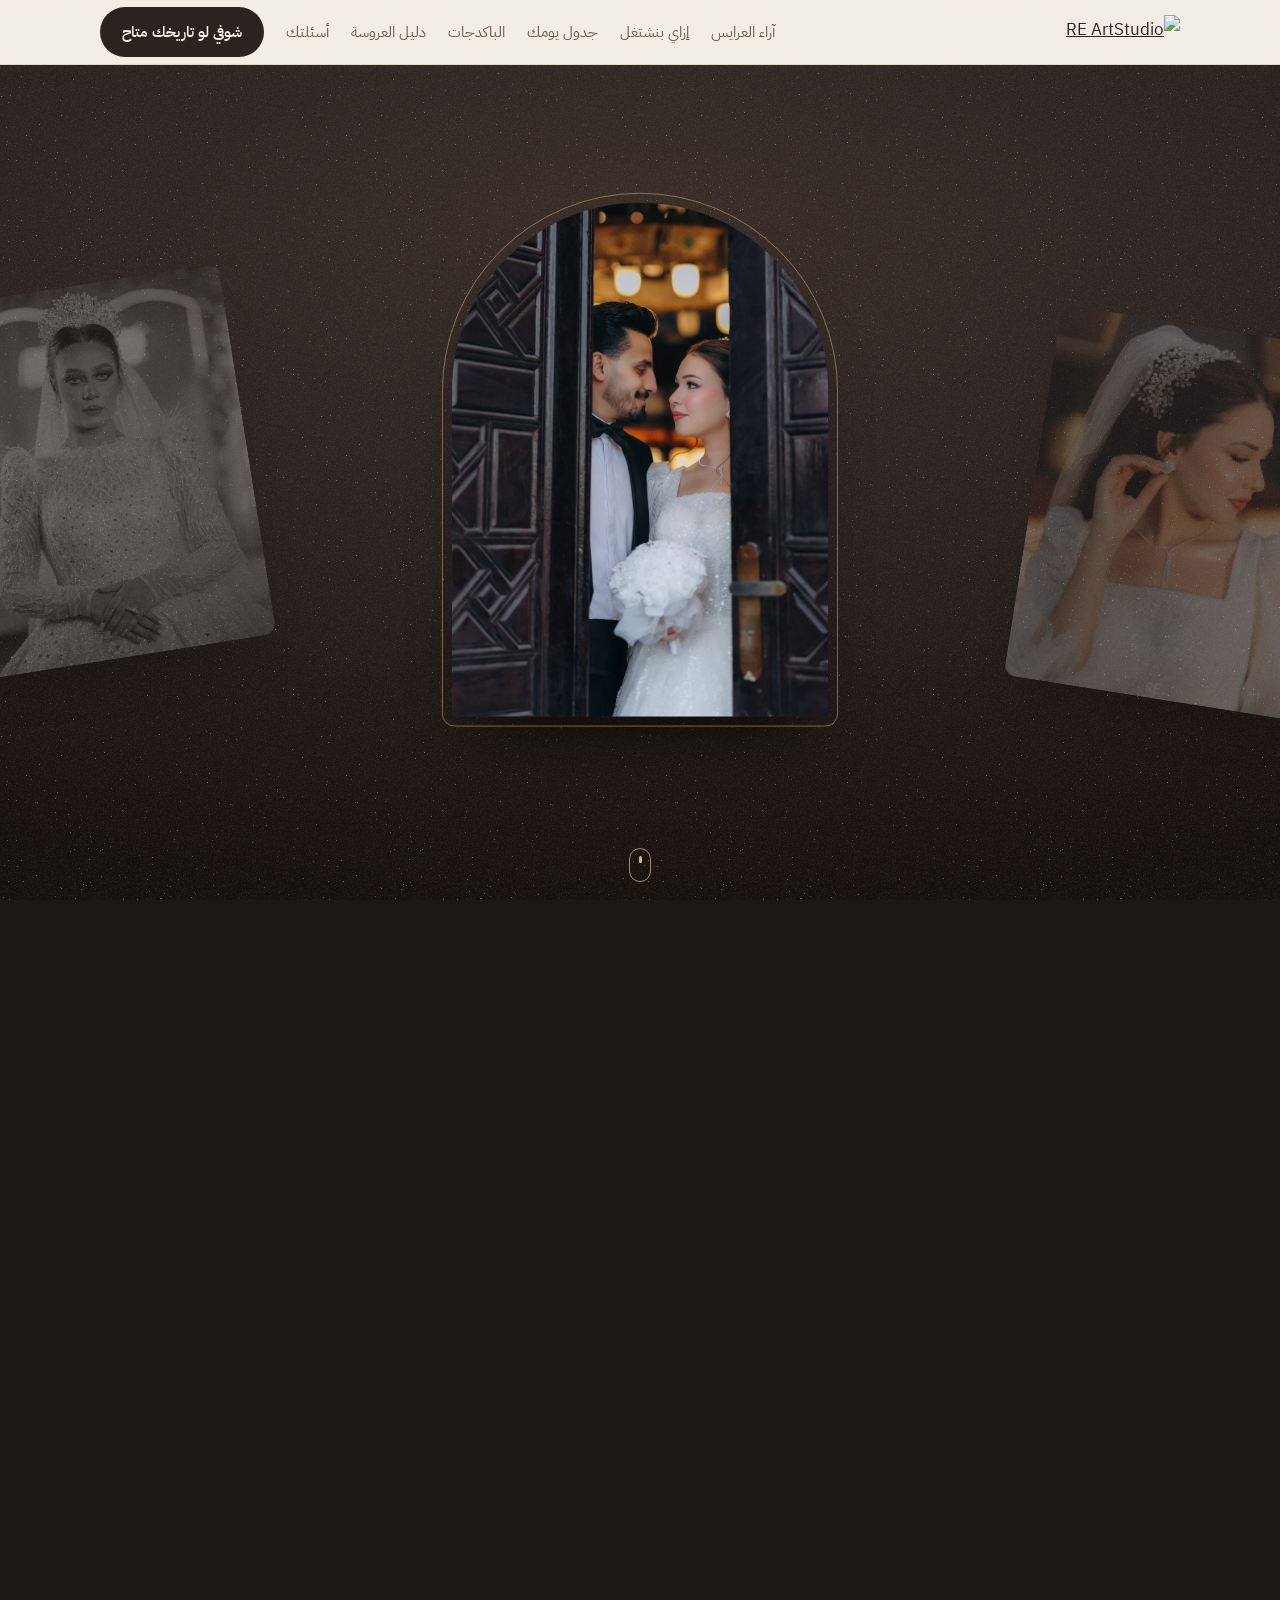
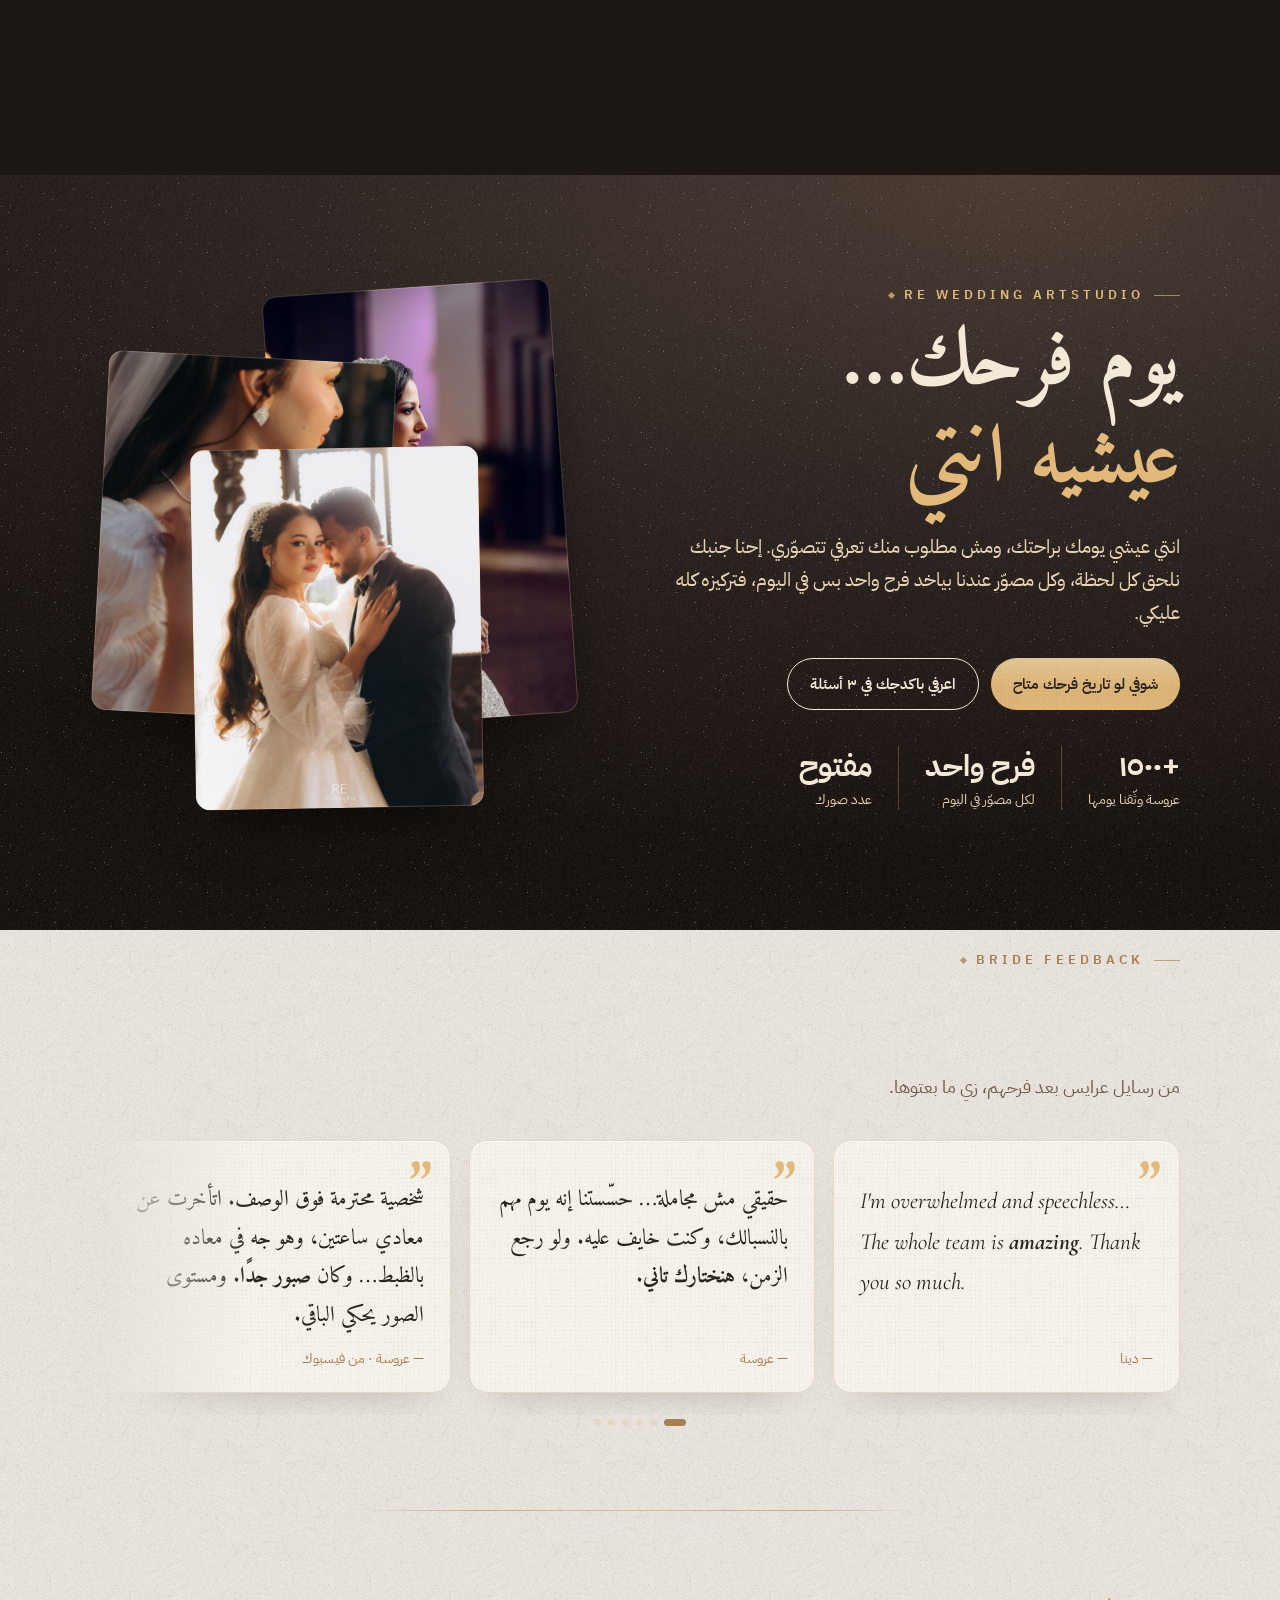
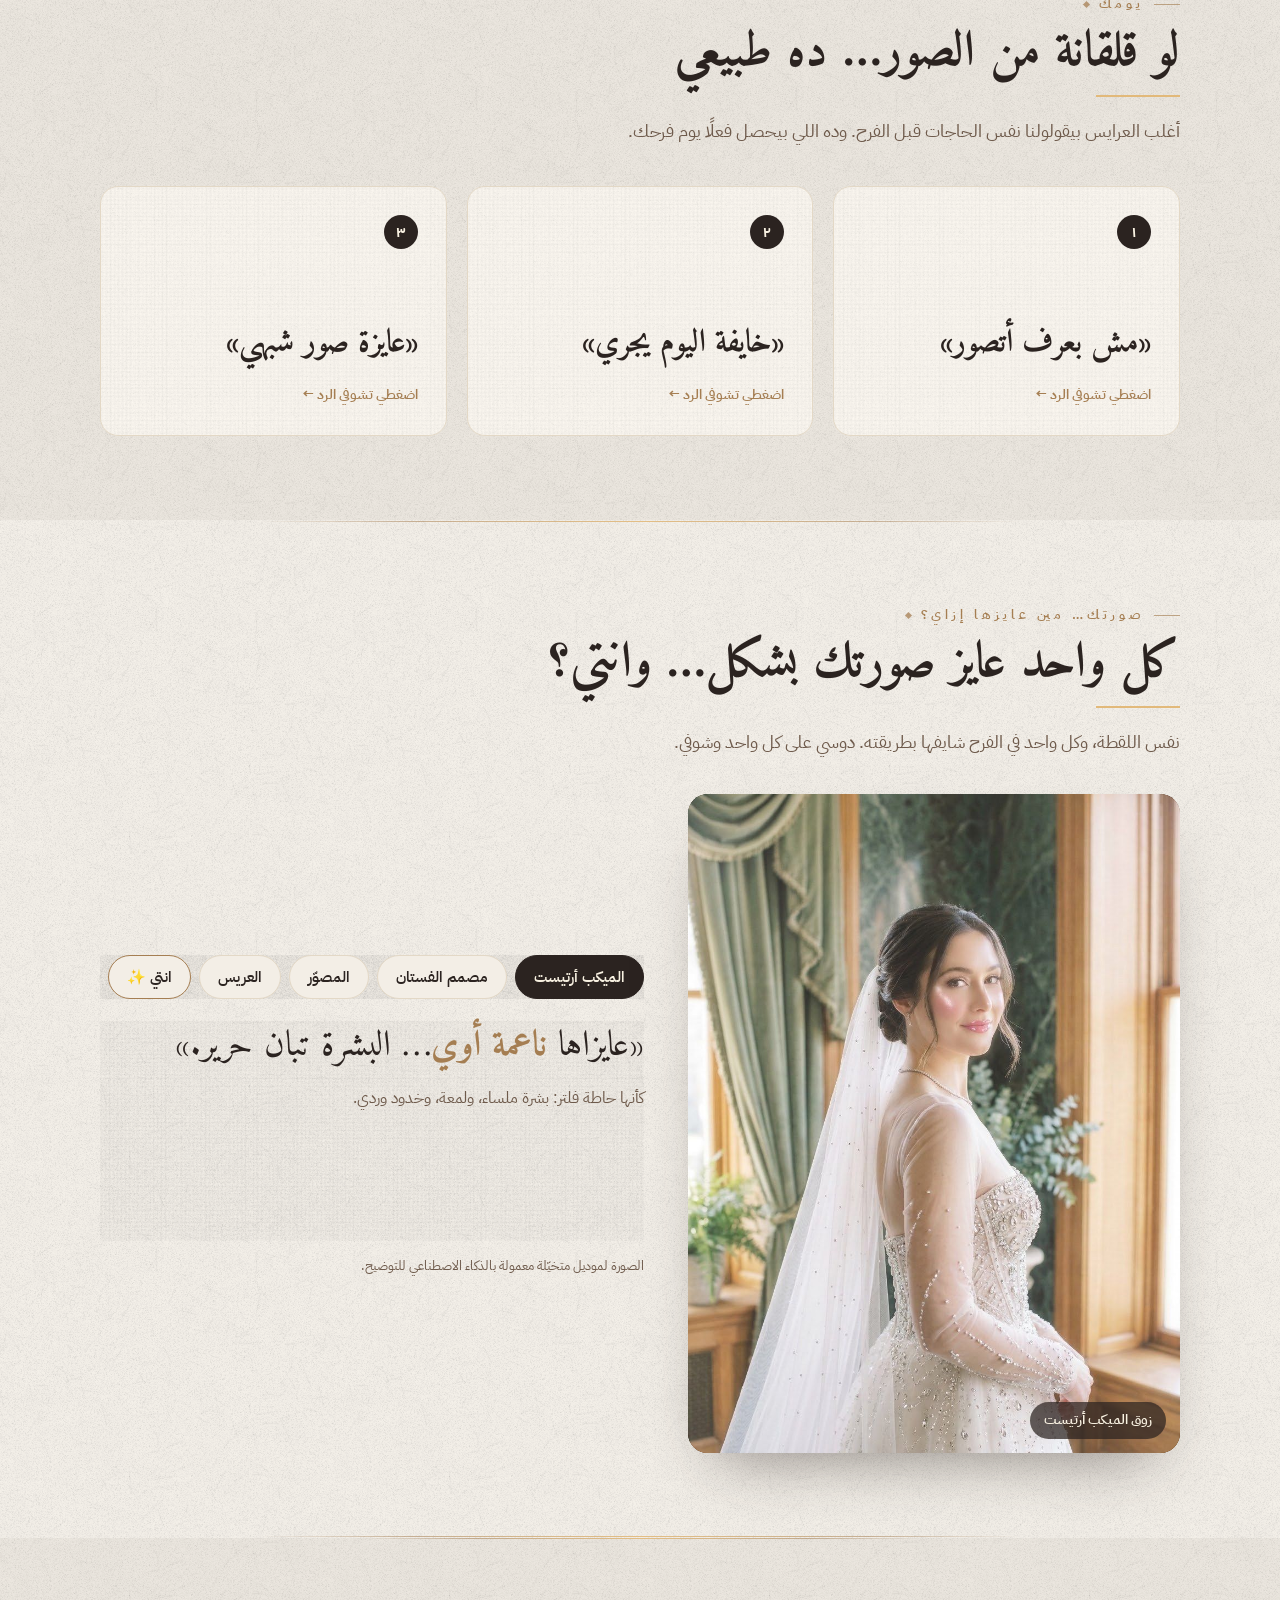
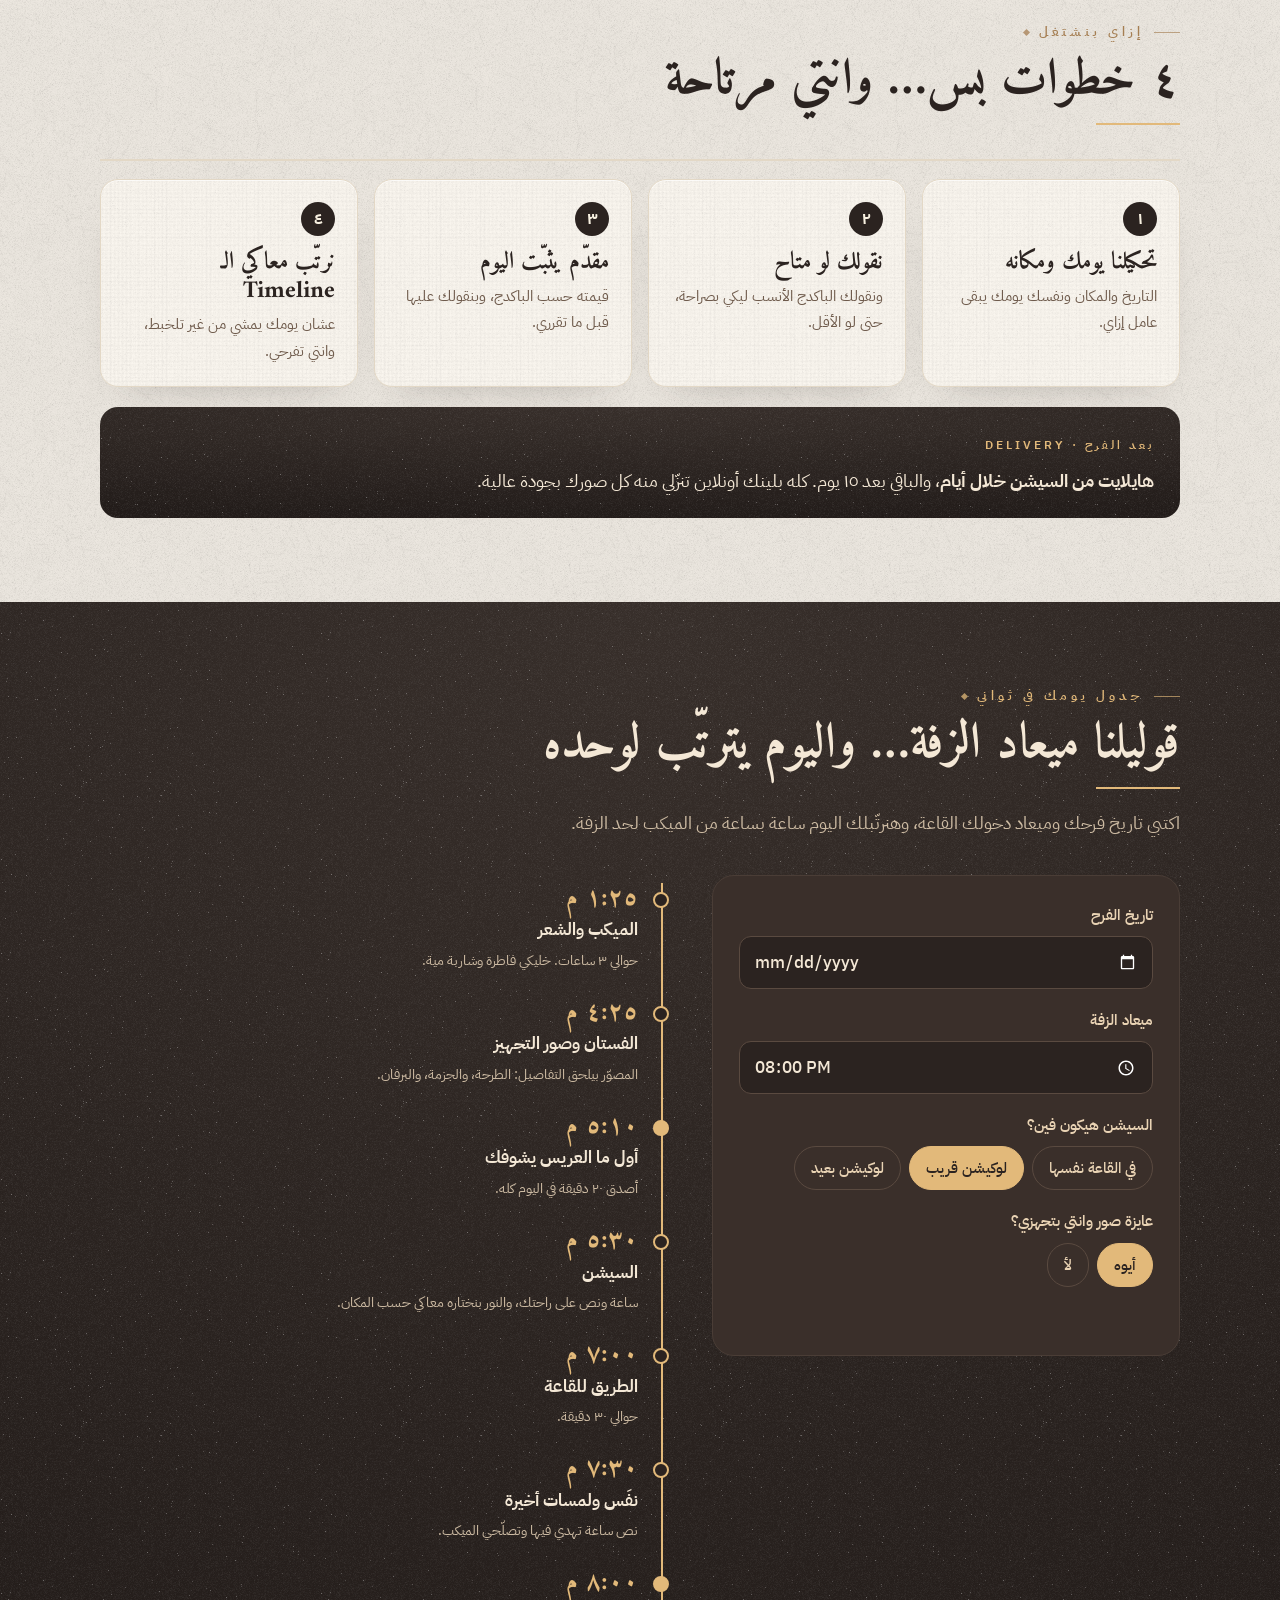
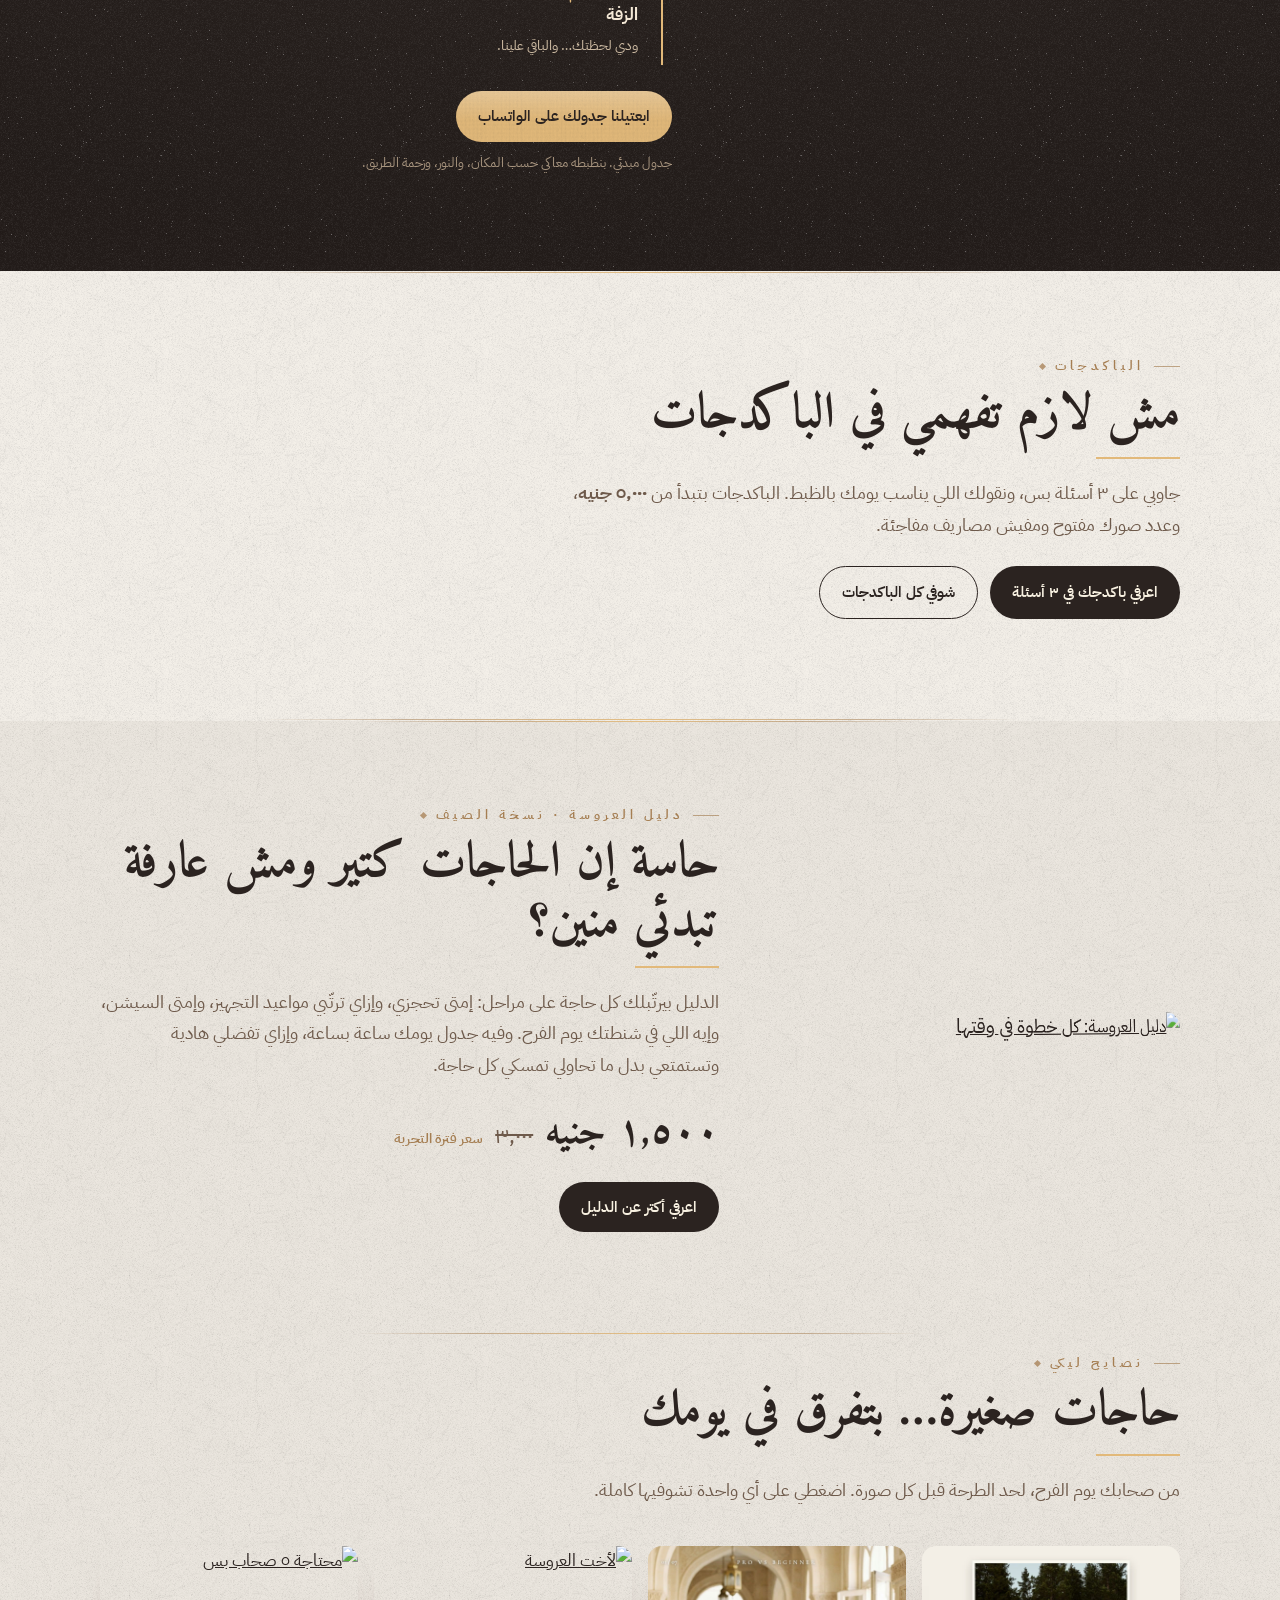
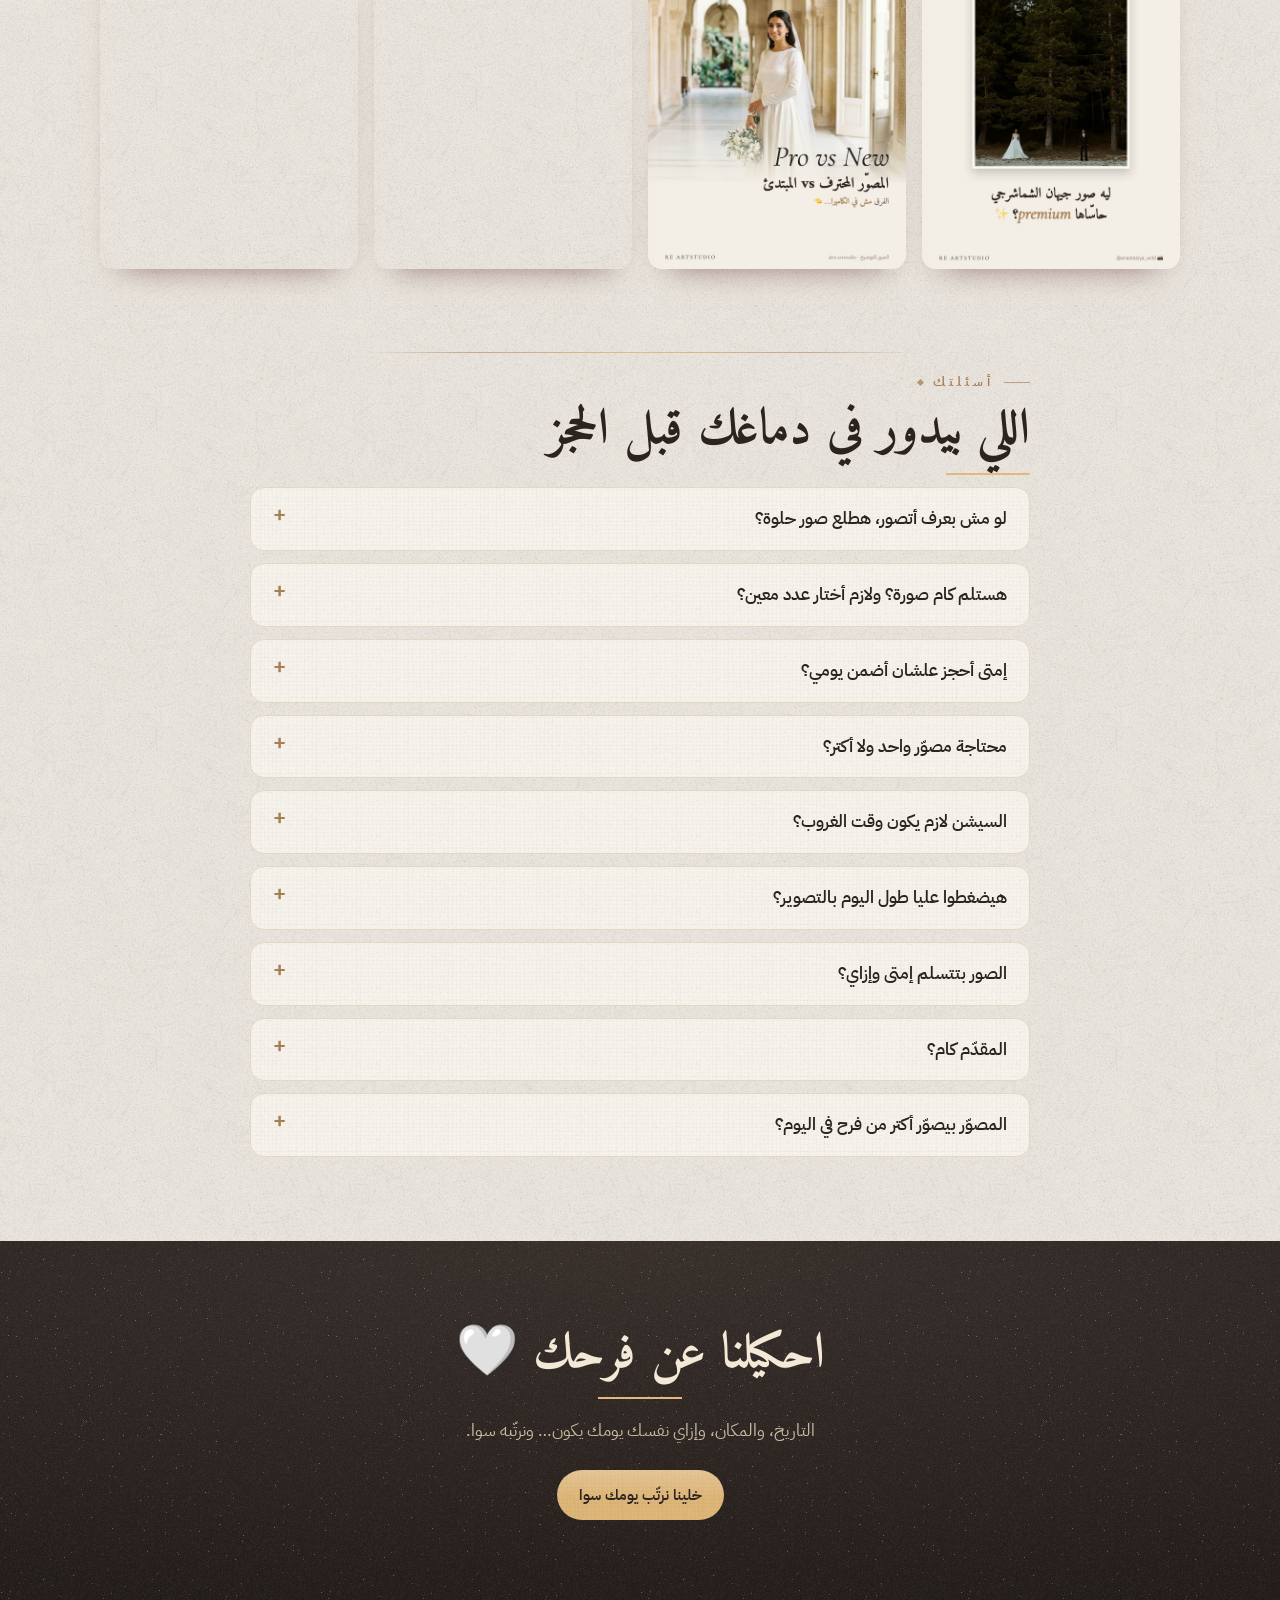
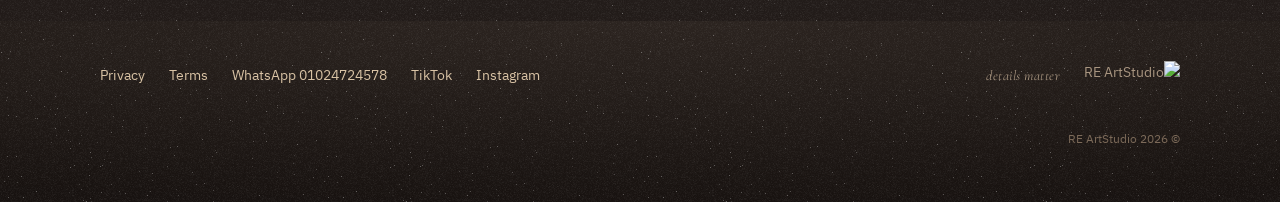
==== commit fa7e57ad: "site: footer TikTok line to privacy page only, taste WhatsApp message template, guide payment FAQ pl" ====
--- a/index.html
+++ b/index.html
@@ -27,8 +27,37 @@
 <link rel="stylesheet" href="voices.css?v=1">
 <link rel="stylesheet" href="texture.css?v=1">
 <script>document.documentElement.classList.add('js')</script>
+<style>
+/* Loader: covers the page until the three intro photos load (max 6 s). Fades in after 0.2 s so a cached visit never flashes it. */
+#loader{display:none}
+.js #loader{display:flex;position:fixed;inset:0;z-index:9999;background:#2B2320;flex-direction:column;align-items:center;justify-content:center;gap:22px;opacity:0;animation:ldIn .35s .2s forwards;transition:opacity .5s,visibility .5s}
+#loader img{width:120px;height:auto;opacity:.92}
+#loader .bar{width:140px;height:2px;background:rgba(226,185,122,.18);border-radius:2px;overflow:hidden}
+#loader .bar i{display:block;height:100%;width:0;background:#E2B97A;transition:width .35s ease}
+#loader.done{opacity:0!important;visibility:hidden;animation:none}
+@keyframes ldIn{to{opacity:1}}
+@media (prefers-reduced-motion:reduce){.js #loader{animation:none;opacity:1}#loader .bar i{transition:none}}
+</style>
+<link rel="preload" as="image" href="assets/logo_white.png">
+<link rel="preload" as="image" href="assets/lx_door.jpg">
 </head>
 <body>
+<div id="loader" role="status" aria-label="بنحمّل الصور"><img src="assets/logo_white.png" alt=""><div class="bar"><i></i></div></div>
+<script>
+(() => {
+  const ld = document.getElementById('loader'), bar = ld.querySelector('i');
+  const imgs = [...document.querySelectorAll('.veil-intro img')];
+  let n = 0, shut = false;
+  const close = () => { if (shut) return; shut = true; bar.style.width = '100%'; setTimeout(() => { ld.classList.add('done'); setTimeout(() => ld.remove(), 600); }, 250); };
+  const tick = () => { n++; bar.style.width = Math.round(n / imgs.length * 100) + '%'; if (n >= imgs.length) close(); };
+  document.addEventListener('DOMContentLoaded', () => {
+    imgs.splice(0, imgs.length, ...document.querySelectorAll('.veil-intro img'));
+    if (!imgs.length) return close();
+    imgs.forEach(im => im.complete ? tick() : (im.addEventListener('load', tick, { once: true }), im.addEventListener('error', tick, { once: true })));
+  });
+  setTimeout(close, 6000);
+})();
+</script>
 
 <nav><div class="wrap">
   <a class="logo" href="index.html" aria-label="RE ArtStudio"><img src="assets/logo_brown.png" alt="RE ArtStudio"></a>
@@ -121,7 +150,7 @@
         <div class="ts-panel" data-k="groom" hidden><p class="ts-say">«هو بس <b>عايز ياخدها ويروّح</b> 😅»</p><p class="ts-why">ماسك إيدها وخلاص… والصور؟ بعدين.</p></div>
         <div class="ts-panel" data-k="you" hidden><p class="ts-say">لكن إحنا بنهتم <b>انتي عايزة إيه</b>… ونعمله.</p>
           <p class="ts-why">ومش لازم تقرري دلوقتي… اختيارك ده بنقعد نتناقش فيه سوا <b>بعد الفرح</b>، واحنا بنعدّل صورك.</p>
-          <div class="ts-cta"><a class="btn gold ts-wa" href="#" target="_blank" rel="noopener">ابعتيلنا زوقك على الواتساب</a></div></div>
+          <div class="ts-cta"><a class="btn gold ts-wa" href="https://wa.me/201024724578" target="_blank" rel="noopener">ابعتيلنا زوقك على الواتساب</a></div></div>
       </div>
       <p class="ts-note">الصورة لموديل متخيّلة معمولة بالذكاء الاصطناعي للتوضيح.</p>
     </div>
@@ -215,12 +244,12 @@
   <a href="https://www.tiktok.com/@re.artstudio" target="_blank" rel="noopener">TikTok</a>
   <a href="https://wa.me/201024724578">WhatsApp 01024724578</a>
   <a href="terms.html">Terms</a><a href="privacy.html">Privacy</a>
-  <p class="tiny">© 2026 RE ArtStudio. We use a private desktop tool to send our own studio videos to our official TikTok account as drafts; it is not offered to the public.</p>
+  <p class="tiny">© 2026 RE ArtStudio</p>
 </div></footer>
 <a class="wafab" href="https://wa.me/201024724578?text=%D8%A3%D9%87%D9%84%D9%8B%D8%A7%20%F0%9F%A4%8D%20%D8%B9%D8%A7%D9%8A%D8%B2%D8%A9%20%D8%A3%D8%B9%D8%B1%D9%81%20%D9%84%D9%88%20%D8%AA%D8%A7%D8%B1%D9%8A%D8%AE%20%D9%81%D8%B1%D8%AD%D9%8A%20%D9%85%D8%AA%D8%A7%D8%AD.%20%D8%A7%D9%84%D8%AA%D8%A7%D8%B1%D9%8A%D8%AE%3A%20...%20%D9%88%D8%A7%D9%84%D9%85%D9%83%D8%A7%D9%86%3A%20...">واتساب 💬</a>
 <script src="curtain.js?v=3"></script>
 <script src="dayplan.js?v=1"></script>
-<script src="taste.js?v=7"></script>
+<script src="taste.js?v=8"></script>
 <script src="interact.js?v=5"></script>
 <script src="voices.js?v=2"></script>
 </body>
